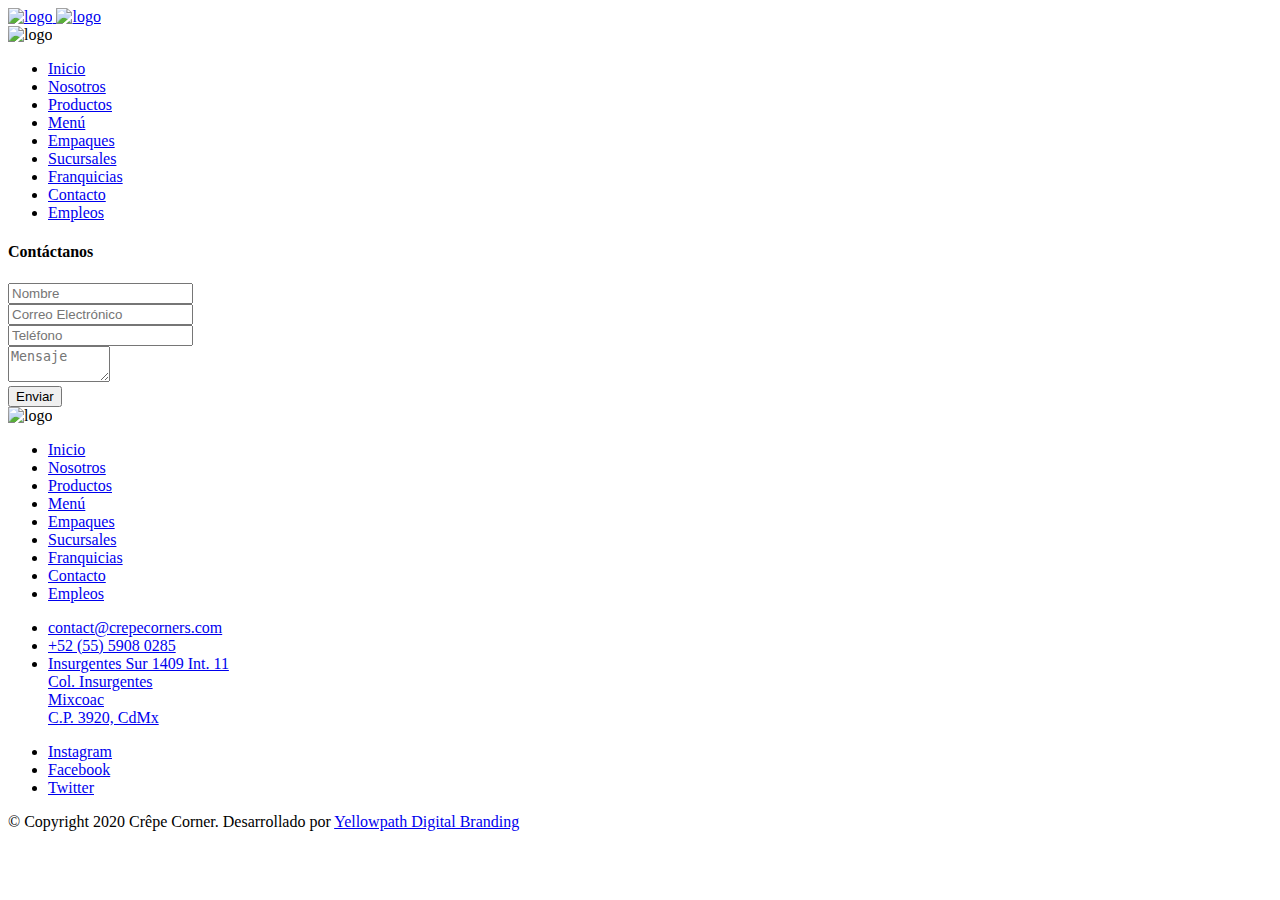
==== contacto.html @ 4f704100 "Added html files for whole site" ====
<!DOCTYPE html>
<html lang="es">
    <head>
        <meta charset="utf-8">
        <meta name="viewport" content="width=device-width, initial-scale=1">
	    <meta name="theme-color" content="#CB1D1D">
	    <meta name="description" content="Crêpe Corner es un delicioso concepto de crepería, que combina los mejores y más frescos ingredientes para confeccionar exquisitas crepas dulces y saladas.">
	    <meta name="author" content="André Vital">

        <title>Contacto | Crêpe Corner</title>

		<!-- Fuentes -->
		<link href="https://fonts.googleapis.com/css?family=PT+Sans+Narrow|PT+Sans:400,700&display=swap" rel="stylesheet">
		<link rel="icon" href="assets/images/icons/favicon.ico">
		
		<!-- CSS -->	
        <link href="assets/css/plugins.css" rel="stylesheet" type="text/css">
        <link href="assets/css/style.css" rel="stylesheet" type="text/css">
        <link href="assets/css/custom.css" rel="stylesheet" type="text/css">
		<link href="assets/css/format.css" rel="stylesheet" type="text/css">
	</head>
	<body class="loader">
		<div class="loading">
		    
	    </div>
		
		<a class="to-top-btn pointer-small" href="#up">
			<span class="to-top-arrow"></span>		    
		</a>
	    
	    <header class="fixed-header">
			<div class="header-flex-box">
				<a href="index.html" class="logo pointer-large animsition-link">
					<div class="logo-img-box">
				        <img class="logo-white" src="assets/images/logo/logo-crepe_corner-white.png" alt="logo">
				        <img class="logo-black" src="assets/images/logo/logo-crepe_corner-color.png" alt="logo">
			        </div>
		        </a>
		        	
				<div class="menu-open pointer-large">
					<span class="hamburger"></span>
				</div>
		    </div>
		</header>
		
		<nav class="nav-container dark-bg-1">
			<div class="nav-logo">
				<img src="assets/images/logo/logo-crepe-corner.png" alt="logo">
			</div>
			
			<div class="menu-close pointer-large"></div>

			<div class="dropdown-close-box">
				<div class="dropdown-close pointer-large">
					<span></span>
				</div>
			</div>

			<ul class="nav-menu dark-bg-1">
				<li class="nav-box nav-bg-change">
					<a href="index.html" class="animsition-link pointer-large nav-link">
						<span class="nav-btn reset-line-height" data-text="Inicio">Inicio</span>
					</a>
					<div class="nav-bg" style="background-image: url(assets/images/backgrounds/inicio-background.jpg);"></div>
				</li>
				<li class="nav-box nav-bg-change">
					<a href="nosotros.html" class="animsition-link pointer-large nav-link">
						<span class="nav-btn reset-line-height" data-text="Nosotros">Nosotros</span>
					</a>
					<div class="nav-bg" style="background-image: url(assets/images/backgrounds/nosotros-background.jpg);"></div>
				</li>
				<li class="nav-box nav-bg-change">
					<a href="productos.html" class="animsition-link pointer-large nav-link">
						<span class="nav-btn reset-line-height" data-text="Productos">Productos</span>
					</a>
					<div class="nav-bg" style="background-image: url(assets/images/backgrounds/productos-background.jpg);"></div>
				</li>
				<li class="nav-box nav-bg-change">
					<a href="menu.html" class="animsition-link pointer-large nav-link">
						<span class="nav-btn reset-line-height" data-text="Menú">Menú</span>
					</a>
					<div class="nav-bg" style="background-image: url(assets/images/backgrounds/menu-background.jpg);"></div>
				</li>
				<li class="nav-box nav-bg-change">
					<a href="empaques.html" class="animsition-link pointer-large nav-link">
						<span class="nav-btn reset-line-height" data-text="Empaques">Empaques</span>
					</a>
					<div class="nav-bg" style="background-image: url(assets/images/backgrounds/empaques-background.jpg);"></div>
				</li>
				<li class="nav-box nav-bg-change">
					<a href="sucursales.html" class="animsition-link pointer-large nav-link">
						<span class="nav-btn reset-line-height" data-text="Sucursales">Sucursales</span>
					</a>
					<div class="nav-bg" style="background-image: url(assets/images/backgrounds/sucursales-background.jpg);"></div>
				</li>
				<li class="nav-box nav-bg-change">
					<a href="franquicias.html" class="animsition-link pointer-large nav-link">
						<span class="nav-btn reset-line-height" data-text="Franquicias">Franquicias</span>
					</a>
					<div class="nav-bg" style="background-image: url(assets/images/backgrounds/franquicias-background.jpg);"></div>
				</li>
				<li class="nav-box nav-bg-change active">
					<a href="contacto.html" class="animsition-link pointer-large nav-link">
						<span class="nav-btn reset-line-height" data-text="Contacto">Contacto</span>
					</a>
					<div class="nav-bg" style="background-image: url(assets/images/backgrounds/contacto-background.jpg);"></div>
				</li>
				<li class="nav-box nav-bg-change">
					<a href="empleos.html" class="animsition-link pointer-large nav-link">
						<span class="nav-btn reset-line-height" data-text="Empleos">Empleos</span>
					</a>
					<div class="nav-bg" style="background-image: url(assets/images/backgrounds/empleos-background.jpg);"></div>
				</li>
			</ul>
		</nav>
	    
		<main class="animsition-overlay" data-animsition-overlay="true">
			<section id="up" class="page-head flex-min-height-box dark-bg-1">
				<div class="page-head-bg overlay-loading2" style="background-image: url(assets/images/contacto/contacto-main.jpg);"></div>
				
	  			<div class="flex-min-height-inner">
					<div class="bg-overlay six-columns six-offset"></div>
		  			<div class="container top-bottom-padding-30 flex-container response-999">
			  			<div class="six-columns six-offset">
							<section class="contact-form-box flex-min-height-box cForm" id = "down">
								<div class="flex-min-height-inner">
									<div class="container small top-bottom-padding-30">
										<h4 class="medium-title text-color-4 text-center">Contáctanos</h4>
										<form method = "post" action = "">
											<div class="flex-container justify-content-center top-padding-50">
												<div class="ten-columns">
													<div class="margin-5-lr">
														   <input type="text" placeholder="Nombre" name = "contactName" id = "contactName" class="contact-form-control">
													   </div>
												</div>
				
												<div class="ten-columns">
													<div class="margin-5-lr">
														   <input type="email" placeholder="Correo Electrónico" name = "contactEmail" id = "contactEmail" class="contact-form-control">
													</div>
												</div>
				
												<div class="ten-columns">
													<div class="margin-5-lr">
														   <input type="tel" placeholder="Teléfono" name = "contactTel" id = "contactTel" class="contact-form-control">
													</div>
												</div>
				
												<div class="ten-columns">
													<div class="margin-5-lr">
														   <textarea cols="10" placeholder="Mensaje" name = "contactMessage" id = "contactMessage" class="contact-form-control"></textarea>
													</div>
												</div>
				
												<div class="ten-columns text-center top-padding-90">
													<button class="border-btn-box pointer-large" type = "submit">
														<span class="border-btn-inner">
															  <span class="border-btn" data-text="Enviar">Enviar</span>
														</span>
													</button>
												</div>
											</div>
										</form>
									</div>
								</div>
							</section>
			  			</div>
		  			</div>
	  			</div>
			</section>
		</main>

		<footer class="footer dark-bg-1">
			<div class="flex-container container top-bottom-padding-90">
				<div class="two-columns bottom-padding-60">
					<div class="content-right-margin-10 footer-center-mobile">
						<img class="footer-logo" src="assets/images/logo/logo-crepe_corner-white.png" alt="logo">
					</div>
				</div>

				<div class="three-columns bottom-padding-60">
					<div class="content-left-right-margin-10">
						<ul class="footer-menu text-color-4">
							<li><a class="pointer-large animsition-link small-titlept-sans hover-color" href="index.html">Inicio</a></li>
							<li><a class="pointer-large animsition-link small-titlept-sans hover-color" href="nosotros.html">Nosotros</a></li>
							<li><a class="pointer-large animsition-link small-titlept-sans hover-color" href="productos.html">Productos</a></li>
							<li><a class="pointer-large animsition-link small-titlept-sans hover-color" href="menu.html">Menú</a></li>
							<li><a class="pointer-large animsition-link small-titlept-sans hover-color" href="empaques.html">Empaques</a></li>
							<li><a class="pointer-large animsition-link small-titlept-sans hover-color" href="sucursales.html">Sucursales</a></li>
							<li><a class="pointer-large animsition-link small-titlept-sans hover-color" href="franquicias.html">Franquicias</a></li>
							<li><a class="pointer-large animsition-link small-titlept-sans hover-color active" href="contacto.html">Contacto</a></li>
							<li><a class="pointer-large animsition-link small-titlept-sans hover-color" href="empleos.html">Empleos</a></li>
						</ul>
					</div>
				</div>

				<div class="four-columns bottom-padding-60">
					<div class="content-left-right-margin-10 footer-center-mobile">
						<ul class="footer-information text-color-4">
							<li><i class="far fa-envelope"></i><a href="#" class="xsmall-titlept-sans">contact@crepecorners.com</a></li>
							<li><i class="fas fa-mobile-alt"></i><a href="#" class="xsmall-titlept-sans">+52 (55) 5908 0285</a></li>
							<li><i class="fas fa-map-marker-alt"></i><a href="#" class="xsmall-titlept-sans text-height-17">Insurgentes Sur 1409 Int. 11<br><span>Col. Insurgentes</span><br><span>Mixcoac</span><br><span>C.P. 3920, CdMx</span></a></li>
						</ul>
					</div>
				</div>

				<div class="three-columns bottom-padding-60">
					<div class="content-left-margin-10">
						<ul class="footer-social">
							<li>
								<div class="flip-btn-box">
									<a href="https://www.instagram.com/crepecorners/" class="flip-btn pointer-small" data-text="Instagram">Instagram</a>
								</div>
							</li>
							<li>
								<div class="flip-btn-box">
									<a href="https://www.facebook.com/crepecorners/" class="flip-btn pointer-small" data-text="Facebook">Facebook</a>
								</div>
							</li>
							<li>
								<div class="flip-btn-box">
									<a href="#" class="flip-btn pointer-small" data-text="Twitter">Twitter</a>
								</div>
							</li>
						</ul>
					</div>
				</div>

				<div class="twelve-columns">
					<p class="p-letter-style text-color-4 footer-copyright">&copy; Copyright 2020 Crêpe Corner. Desarrollado por <a href="https://www.yellowpath.mx" target = "_blank" class="yellow">Yellowpath Digital Branding</a></p>
				</div>
			</div>
		</footer>
		
		<!-- JS --> 
        <script src="assets/js/plugins.js"></script> 
        <script src="assets/js/main.js"></script>
	</body>
</html>
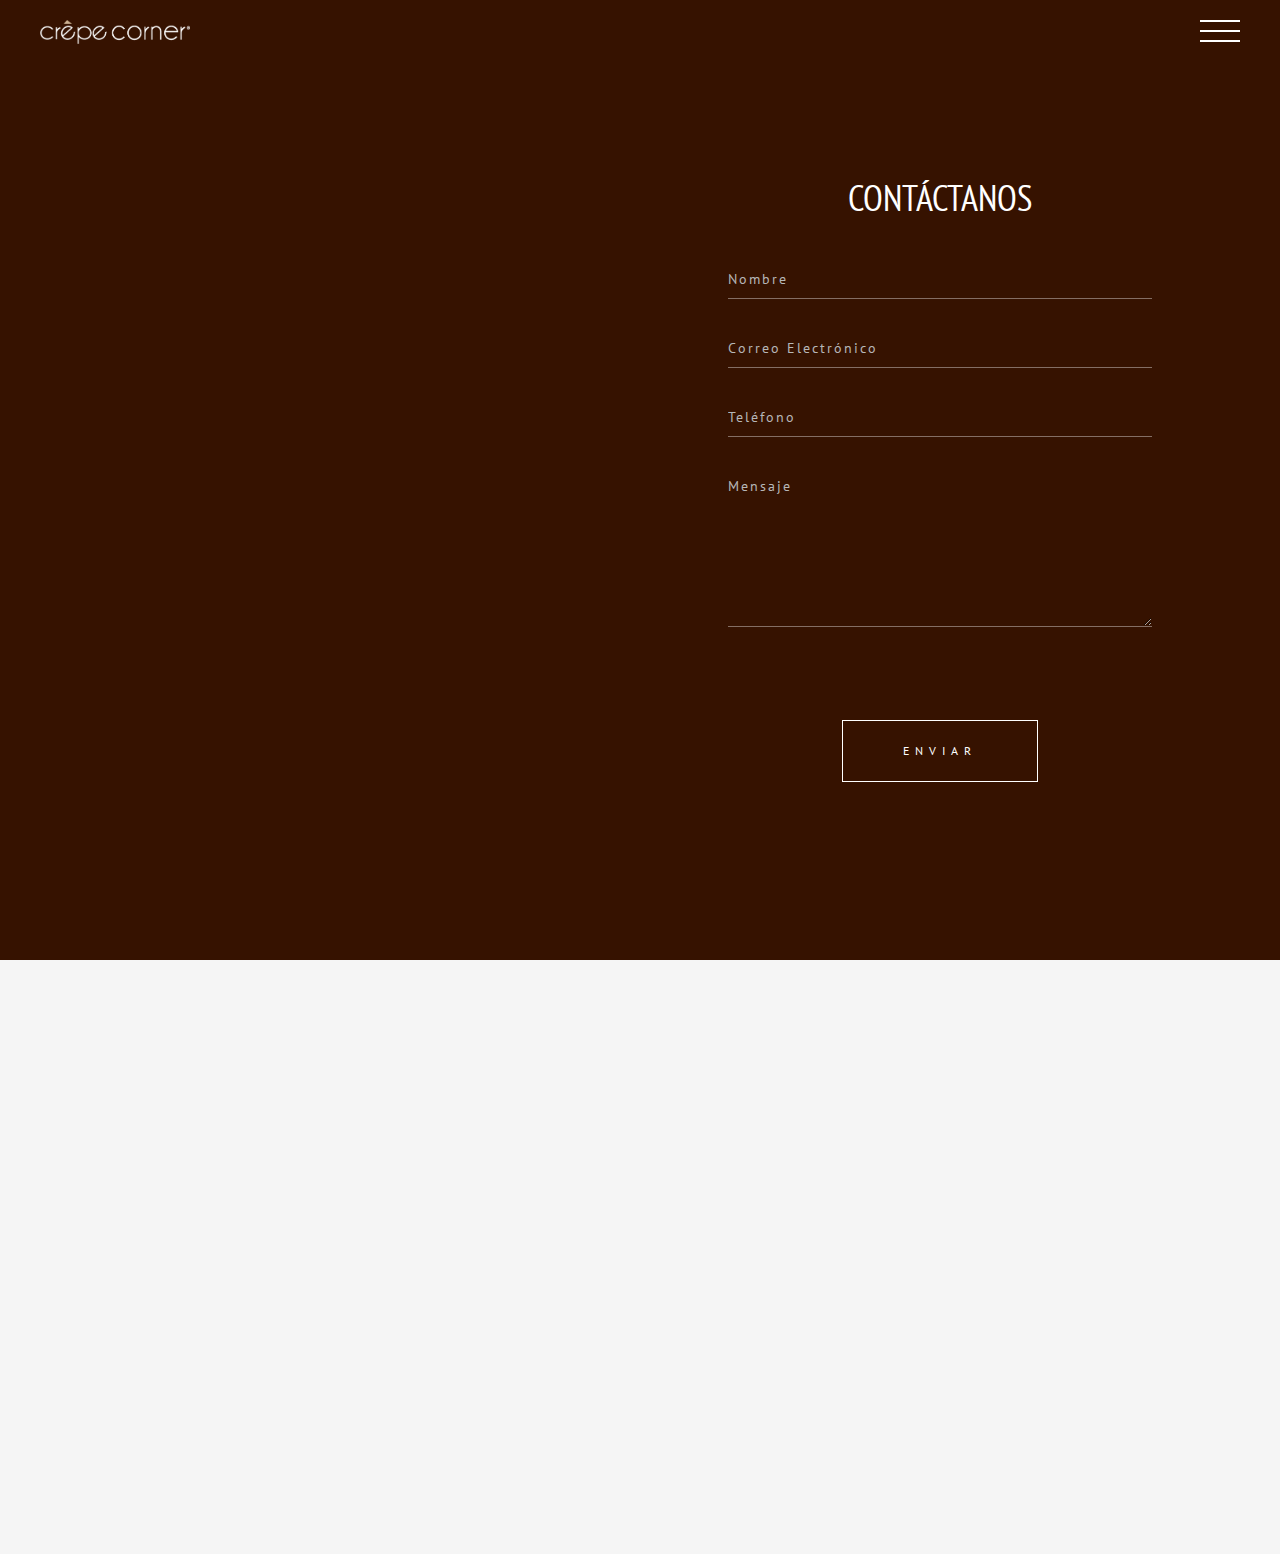
==== commit 1a24fbd0: "Changed head background color" ====
--- a/contacto.html
+++ b/contacto.html
@@ -115,11 +115,10 @@
 		</nav>
 	    
 		<main class="animsition-overlay" data-animsition-overlay="true">
-			<section id="up" class="page-head flex-min-height-box dark-bg-1">
+			<section id="up" class="page-head flex-min-height-box dark-bg-2">
 				<div class="page-head-bg overlay-loading2" style="background-image: url(assets/images/contacto/contacto-main.jpg);"></div>
 				
 	  			<div class="flex-min-height-inner">
-					<div class="bg-overlay six-columns six-offset"></div>
 		  			<div class="container top-bottom-padding-30 flex-container response-999">
 			  			<div class="six-columns six-offset">
 							<section class="contact-form-box flex-min-height-box cForm" id = "down">
--- a/assets/css/style.css
+++ b/assets/css/style.css
@@ -0,0 +1,9058 @@
+/********************************************************
+	
+  1. Basics
+    1.1. Helpers
+    1.2. Custom grid
+    1.3. Forms
+  2. Custom mouse cursor
+  3. Animsition preloader
+    3.1. Animsition-overlay
+    3.2. Loading animation
+    3.3. Add class after preloader
+  4. Header
+    4.1. Header logo
+    4.2. Header menu-open
+    4.3. MidnightHeader
+    4.4. Headroom
+  5. Navigation
+    5.1. Navigation logo
+    5.2. Navigation close icon
+    5.3. Navigation menu
+    5.4. Navigation links
+    5.5. Navigation backgrounds
+    5.6. Navigation backgrounds overlay
+    5.7. Drop down menu
+    5.8. Drop down close
+  6. Colors
+    6.1. Bg colors
+    6.2. Text colors
+  7. Typography
+  8. Buttons
+    8.1. To top button
+    8.2. Border button
+    8.3. Flip button
+    8.4. Arrow button
+    8.5. Scroll button
+    8.6. Overlay Button
+  9. Animations
+    9.1. Loading animations
+      9.1.1. Loading overlay animation #1
+      9.1.2. Loading overlay animation #2
+      9.1.3. Loading fade animation
+      9.1.4. Loading title fill animation
+    9.2. Scroll animations
+      9.2.1. Scroll overlay animation #1
+      9.2.2. Scroll overlay animation #2
+      9.2.3. Scroll fade animation
+      9.2.4. Scroll title fill animation
+  10. Hovers
+  11. Footer
+  12. Magnific popup
+    12.1. Popup arrows
+    12.2. Popup counter 
+    12.3. Popup close
+  13. Min-height flex center (IE11-fix)
+  14. Page-head
+  15. Swiper slider
+    15.1. Home slider
+      15.1.1. Home slider title fill effect
+      15.1.2. Home slider overlay effect
+      15.1.3. Home slider overlay #2 effect
+      15.1.4. Home slider fade effect
+    15.2. Testimonials slider
+    15.3. About slider
+    15.4. Swiper pagination
+      15.4.1. Home slider pagination
+      15.4.2. Testimonials slider pagination
+      15.4.3. Portfolio full screen slider pagination
+    15.5. Swiper arrows
+      15.5.1. Home slider arrows
+      15.5.2. About slider arrows
+      15.5.3. Portfolio full screen slider arrows
+      15.5.4. Portfolio slider arrows
+      15.5.5. Portfolio columns slider arrows
+      15.5.6. Fullscreen home slider arrows
+    15.6. Portfolio full screen slider
+      15.6.1. Portfolio slider overlay animations
+      15.6.2. Portfolio slider fade animations
+    15.7. Portfolio slider
+    15.8. Portfolio columns slider
+      15.8.1. Portfolio columns slider hover effects
+    15.9. Fullscreen home slider
+  16. List dots
+  17. Services
+  18. Progress bar
+  19. Portfolio
+  20. Project
+  21. About
+    21.1. Team
+  22. Our clients
+  23. Video content
+  24. Blog
+    24.1. Sidebar
+      24.1.1. Search form
+      24.1.2. Categories
+      24.1.3. Recent-posts
+      24.1.4. Tegs
+      24.1.5. Widget-instagram
+    24.2. Single post
+      24.2.1. Post autor
+      24.2.2. Post comments
+      24.2.3. Comment form
+  25. Contact
+    25.1. Contact form
+  26. Video background
+  27. Portfolio grid
+    27.1. isotope buttons
+    27.2. Isotope item
+    27.3. Isotope hover
+  28. Typewriter home
+  29. Particles home
+  30. Price table
+    30.1. Price button
+
+********************************************************/
+
+/*--------------------------------------------------------------
+1. Basics
+--------------------------------------------------------------*/
+::-moz-selection {
+  background: none;
+  color: #D8B5A4;
+}
+
+::selection {
+  background: none;
+  color: #D8B5A4;
+}
+
+html {
+	padding: 0;
+	margin: 0;
+}
+
+body {
+  	font-size: 14px;
+  	-webkit-font-smoothing: antialiased;
+  		-moz-osx-font-smoothing: grayscale;
+  	font-family: 'PT Sans', sans-serif;
+  	color: #262626;
+  	font-weight: 400;
+ 	margin: 0; 
+}
+
+blockquote,
+ul, 
+ol {
+	margin: 0px;
+	padding: 0;
+}
+
+ul li, 
+ol li {
+	margin-bottom: 0px;
+}
+
+li {
+	list-style: none;
+}
+
+img {
+	vertical-align: middle;
+	max-width: 100%;
+	border-style: none;
+	width: 100%;
+}
+
+a, 
+i {
+	border: none;
+}
+
+button {
+	padding: 0;
+}
+
+button, 
+input, 
+select, 
+textarea {
+	font-size: 14px;
+	line-height: 1.75;
+	font-family: 'PT Sans', sans-serif;
+}
+
+a:hover {
+	text-decoration: none;
+}
+
+button,
+button:focus,
+button:hover {
+	background: none;
+	border: none;
+}
+
+a:focus,
+button:focus {
+	outline: none;
+}
+
+p {
+	margin: 30px 0 0 0;
+	/*font-family: 'PT Sans', sans-serif;*/
+	font-family: 'PT Sans', sans-serif;
+}
+
+a {
+	font-family: 'PT Sans', sans-serif;
+	text-decoration: none;
+	color: inherit;
+}
+
+table {
+	border-collapse: collapse;
+	border-spacing: 0px;
+}
+
+td,
+th {
+	padding: 5px;
+	border: 1px solid black;
+	text-align: center;
+}
+
+code, pre {
+	padding: 10px;
+	padding-bottom: 0;
+	border-left: 3px solid #6FBF71;
+	border-bottom: 1px solid transparent;
+	overflow-x: scroll;
+}
+
+pre {
+	display: block;	
+	word-break: break-all;
+	word-wrap: break-word;
+}
+
+pre code { 
+	white-space: pre-wrap; 
+}
+
+h1, 
+h2, 
+h3, 
+h4, 
+h5, 
+h6 {
+	font-family: 'PT Sans Narrow', sans-serif;
+	margin: 0;
+  	line-height: 1.3;
+}
+
+h1,
+h2,
+h3 {
+  	font-weight: 700; 
+}
+
+h4,
+h5 {
+  	font-weight: 600; 
+}
+
+h6 {
+  	font-weight: 500; 
+}
+
+h1 {
+  	font-size: 42px; 
+}
+
+h2 {
+  	font-size: 30px; 
+}
+
+h3 {
+  	font-size: 26px; 
+}
+
+h4 {
+  	font-size: 22px; 
+}
+
+h5 {
+  	font-size: 18px; 
+}
+
+h6 {
+  	font-size: 14px; 
+}
+
+@media only screen and (max-width: 999px) {
+	
+  	h1 {
+    	font-size: 38px; 
+    }
+
+	h2 {
+    	font-size: 28px; 
+    }
+
+	h3 {
+    	font-size: 24px; 
+   	} 
+    
+}
+
+@media only screen and (max-width: 767px) {
+	
+  	h1 {
+    	font-size: 36px; 
+    }
+
+	h2 {
+    	font-size: 26px; 
+    }
+
+	h3 {
+    	font-size: 24px; 
+    } 
+    
+}
+
+@media only screen and (max-width: 549px) {
+	
+  	h1 {
+    	font-size: 34px; 
+   	}
+   	 
+}
+
+/* 1.1. Helpers */
+.rel-pos {
+	position: relative;
+}
+
+.d-block {
+	display: block;
+}
+
+.d-flex {
+	display: -webkit-box;
+		display: -ms-flexbox;
+			display: flex;
+}
+
+.d-flex-wrap {
+	display: -webkit-box;
+		display: -ms-flexbox;
+			display: flex;
+	-ms-flex-flow: wrap;
+	    flex-flow: wrap;
+}
+
+.flex-center {
+	-webkit-box-align: center;
+	    -ms-flex-align: center;
+	        align-items: center;
+	-webkit-box-pack: center;
+	    -ms-flex-pack: center;
+	        justify-content: center;
+}
+
+.top-bottom-padding-120 {
+	padding-top: 120px;
+	padding-bottom: 120px;
+}
+
+.top-padding-120 {
+	padding-top: 120px;
+}
+
+.bottom-padding-120 {
+	padding-bottom: 120px;
+}
+
+.top-bottom-padding-90 {
+	padding-top: 90px;
+	padding-bottom: 90px;
+}
+
+.top-padding-90 {
+	padding-top: 90px;
+}
+
+.bottom-padding-90 {
+	padding-bottom: 90px;
+}
+
+.top-bottom-padding-60 {
+	padding-top: 60px;
+	padding-bottom: 60px;
+}
+
+.top-padding-60 {
+	padding-top: 60px;
+}
+
+.bottom-padding-60 {
+	padding-bottom: 60px;
+}
+
+.top-bottom-padding-50 {
+	padding-top: 50px;
+	padding-bottom: 50px;
+}
+
+.top-padding-50 {
+	padding-top: 50px;
+}
+
+.bottom-padding-50 {
+	padding-bottom: 50px;
+}
+
+.top-bottom-padding-40 {
+	padding-top: 40px;
+	padding-bottom: 40px;
+}
+
+.top-padding-40 {
+	padding-top: 40px;
+}
+
+.bottom-padding-40 {
+	padding-bottom: 40px;
+}
+
+.top-bottom-padding-30 {
+	padding-top: 30px;
+	padding-bottom: 30px;
+}
+
+.top-padding-30 {
+	padding-top: 30px;
+}
+
+.bottom-padding-30 {
+	padding-bottom: 30px;
+}
+
+.top-bottom-padding-20 {
+	padding-top: 20px;
+	padding-bottom: 20px;
+}
+
+.top-padding-20 {
+	padding-top: 20px;
+}
+
+.bottom-padding-20 {
+	padding-bottom: 20px;
+}
+
+.top-bottom-padding-15 {
+	padding-top: 15px;
+	padding-bottom: 15px;
+}
+
+.top-padding-15 {
+	padding-top: 15px;
+}
+
+.bottom-padding-15 {
+	padding-bottom: 15px;
+}
+
+.top-bottom-padding-10 {
+	padding-top: 10px;
+	padding-bottom: 10px;
+}
+
+.top-padding-10 {
+	padding-top: 10px;
+}
+
+.bottom-padding-10 {
+	padding-bottom: 10px;
+}
+
+.top-bottom-padding-5 {
+	padding-top: 5px;
+	padding-bottom: 5px;
+}
+
+.top-padding-5 {
+	padding-top: 5px;
+}
+
+.bottom-padding-5 {
+	padding-bottom: 5px;
+}
+
+.top-bottom-margin-30 {
+	margin-top: 30px;
+	margin-bottom: 30px;
+}
+
+.bottom-margin-30 {
+	margin-bottom: 30px;
+}
+
+.top-margin-30 {
+	margin-top: 30px;
+}
+
+.top-bottom-margin-25 {
+	margin-top: 25px;
+	margin-bottom: 25px;
+}
+
+.bottom-margin-25 {
+	margin-bottom: 25px;
+}
+
+.top-margin-25 {
+	margin-top: 25px;
+}
+
+.top-bottom-margin-20 {
+	margin-top: 20px;
+	margin-bottom: 20px;
+}
+
+.bottom-margin-20 {
+	margin-bottom: 20px;
+}
+
+.top-margin-20 {
+	margin-top: 20px;
+}
+
+.top-bottom-margin-15 {
+	margin-top: 15px;
+	margin-bottom: 15px;
+}
+
+.bottom-margin-15 {
+	margin-bottom: 15px;
+}
+
+.top-margin-15 {
+	margin-top: 15px;
+}
+
+.top-bottom-margin-10 {
+	margin-top: 10px;
+	margin-bottom: 10px;
+}
+
+.bottom-margin-10 {
+	margin-bottom: 10px;
+}
+
+.top-margin-10 {
+	margin-top: 10px;
+}
+
+.top-bottom-margin-5 {
+	margin-top: 5px;
+	margin-bottom: 5px;
+}
+
+.bottom-margin-5 {
+	margin-bottom: 5px;
+}
+
+.top-margin-5 {
+	margin-top: 5px;
+}
+
+.content-left-right-margin-50 {
+	margin-left: 50px;
+	margin-right: 50px;
+}
+
+.content-right-margin-50 {
+	margin-right: 50px;
+}
+
+.content-left-margin-50 {
+	margin-left: 50px;
+}
+
+.content-left-right-margin-45 {
+	margin-left: 45px;
+	margin-right: 45px;
+}
+
+.content-right-margin-45 {
+	margin-right: 45px;
+}
+
+.content-left-margin-45 {
+	margin-left: 45px;
+}
+
+.content-left-right-margin-40 {
+	margin-left: 40px;
+	margin-right: 40px;
+}
+
+.content-right-margin-40 {
+	margin-right: 40px;
+}
+
+.content-left-margin-40 {
+	margin-left: 40px;
+}
+
+.content-left-right-margin-35 {
+	margin-left: 35px;
+	margin-right: 35px;
+}
+
+.content-right-margin-35 {
+	margin-right: 35px;
+}
+
+.content-left-margin-35 {
+	margin-left: 35px;
+}
+
+.content-left-right-margin-30 {
+	margin-left: 30px;
+	margin-right: 30px;
+}
+
+.content-right-margin-30 {
+	margin-right: 30px;
+}
+
+.content-left-margin-30 {
+	margin-left: 30px;
+}
+
+.content-left-right-margin-25 {
+	margin-left: 25px;
+	margin-right: 25px;
+}
+
+.content-right-margin-25 {
+	margin-right: 25px;
+}
+
+.content-left-margin-25 {
+	margin-left: 25px;
+}
+
+.content-left-right-margin-20 {
+	margin-left: 20px;
+	margin-right: 20px;
+}
+
+.content-right-margin-20 {
+	margin-right: 20px;
+}
+
+.content-left-margin-20 {
+	margin-left: 20px;
+}
+
+.content-left-right-margin-15 {
+	margin-left: 15px;
+	margin-right: 15px;
+}
+
+.content-right-margin-15 {
+	margin-right: 15px;
+}
+
+.content-left-margin-15 {
+	margin-left: 15px;
+}
+
+.content-left-right-margin-10 {
+	margin-left: 10px;
+	margin-right: 10px;
+}
+
+.content-right-margin-10 {
+	margin-right: 10px;
+}
+
+.content-left-margin-10 {
+	margin-left: 10px;
+}
+
+.content-left-right-margin-5 {
+	margin-left: 5px;
+	margin-right: 5px;
+}
+
+.content-right-margin-5 {
+	margin-right: 5px;
+}
+
+.content-left-margin-5 {
+	margin-left: 5px;
+}
+
+.content-padding-l-r-20 {
+	padding-left: 20px;
+	padding-right: 20px;
+}
+
+.content-padding-bottom-20 {
+	padding-bottom: 20px;
+}
+
+@media only screen and (max-width: 999px) {
+	
+	.response-999 .content-left-right-margin-50,
+	.response-999 .content-left-right-margin-45,
+	.response-999 .content-left-right-margin-40,
+	.response-999 .content-left-right-margin-35,
+	.response-999 .content-left-right-margin-30,
+	.response-999 .content-left-right-margin-25,
+	.response-999 .content-left-right-margin-20,
+	.response-999 .content-left-right-margin-15,
+	.response-999 .content-left-right-margin-10,
+	.response-999 .content-left-right-margin-5 {
+		margin-left: 0;
+		margin-right: 0;
+	}
+	
+	.response-999 .content-right-margin-50,
+	.response-999 .content-right-margin-45,
+	.response-999 .content-right-margin-40,
+	.response-999 .content-right-margin-35,
+	.response-999 .content-right-margin-30,
+	.response-999 .content-right-margin-25,
+	.response-999 .content-right-margin-20,
+	.response-999 .content-right-margin-15,
+	.response-999 .content-right-margin-10,
+	.response-999 .content-right-margin-5 {
+		margin-right: 0;
+	}
+	
+	.response-999 .content-left-margin-50,
+	.response-999 .content-left-margin-45,
+	.response-999 .content-left-margin-40,
+	.response-999 .content-left-margin-35,
+	.response-999 .content-left-margin-30,
+	.response-999 .content-left-margin-25,
+	.response-999 .content-left-margin-20,
+	.response-999 .content-left-margin-15,
+	.response-999 .content-left-margin-10,
+	.response-999 .content-left-margin-5 {
+		margin-left: 0;
+	}
+	
+}
+
+@media only screen and (max-width: 767px) {
+	
+	.content-left-right-margin-50,
+	.content-left-right-margin-45,
+	.content-left-right-margin-40,
+	.content-left-right-margin-35,
+	.content-left-right-margin-30,
+	.content-left-right-margin-25,
+	.content-left-right-margin-20,
+	.content-left-right-margin-15,
+	.content-left-right-margin-10,
+	.content-left-right-margin-5 {
+		margin-left: 0;
+		margin-right: 0;
+	}
+	
+	.content-right-margin-50,
+	.content-right-margin-45,
+	.content-right-margin-40,
+	.content-right-margin-35,
+	.content-right-margin-30,
+	.content-right-margin-25,
+	.content-right-margin-20,
+	.content-right-margin-15,
+	.content-right-margin-10,
+	.content-right-margin-5 {
+		margin-right: 0;
+	}
+	
+	.content-left-margin-50,
+	.content-left-margin-45,
+	.content-left-margin-40,
+	.content-left-margin-35,
+	.content-left-margin-30,
+	.content-left-margin-25,
+	.content-left-margin-20,
+	.content-left-margin-15,
+	.content-left-margin-10,
+	.content-left-margin-5 {
+		margin-left: 0;
+	}
+	
+	.response-549 .content-left-right-margin-50 {
+		margin-left: 50px;
+		margin-right: 50px;
+	}
+	
+	.response-549 .content-right-margin-50 {
+		margin-right: 50px;
+	}
+	
+	.response-549 .content-left-margin-50 {
+		margin-left: 50px;
+	}
+	
+	.response-549 .content-left-right-margin-45 {
+		margin-left: 45px;
+		margin-right: 45px;
+	}
+	
+	.response-549 .content-right-margin-45 {
+		margin-right: 45px;
+	}
+	
+	.response-549 .content-left-margin-45 {
+		margin-left: 45px;
+	}
+	
+	.response-549 .content-left-right-margin-40 {
+		margin-left: 40px;
+		margin-right: 40px;
+	}
+	
+	.response-549 .content-right-margin-40 {
+		margin-right: 40px;
+	}
+	
+	.response-549 .content-left-margin-40 {
+		margin-left: 40px;
+	}
+	
+	.response-549 .content-left-right-margin-35 {
+		margin-left: 35px;
+		margin-right: 35px;
+	}
+	
+	.response-549 .content-right-margin-35 {
+		margin-right: 35px;
+	}
+	
+	.response-549 .content-left-margin-35 {
+		margin-left: 35px;
+	}
+	
+	.response-549 .content-left-right-margin-30 {
+		margin-left: 30px;
+		margin-right: 30px;
+	}
+	
+	.response-549 .content-right-margin-30 {
+		margin-right: 30px;
+	}
+	
+	.response-549 .content-left-margin-30 {
+		margin-left: 30px;
+	}
+	
+	.response-549 .content-left-right-margin-25 {
+		margin-left: 25px;
+		margin-right: 25px;
+	}
+	
+	.response-549 .content-right-margin-25 {
+		margin-right: 25px;
+	}
+	
+	.response-549 .content-left-margin-25 {
+		margin-left: 25px;
+	}
+	
+	.response-549 .content-left-right-margin-20 {
+		margin-left: 20px;
+		margin-right: 20px;
+	}
+	
+	.response-549 .content-right-margin-20 {
+		margin-right: 20px;
+	}
+	
+	.response-549 .content-left-margin-20 {
+		margin-left: 20px;
+	}
+	
+	.response-549 .content-left-right-margin-15 {
+		margin-left: 15px;
+		margin-right: 15px;
+	}
+	
+	.response-549 .content-right-margin-15 {
+		margin-right: 15px;
+	}
+	
+	.response-549 .content-left-margin-15 {
+		margin-left: 15px;
+	}
+	
+	.response-549 .content-left-right-margin-10 {
+		margin-left: 10px;
+		margin-right: 10px;
+	}
+	
+	.response-549 .content-right-margin-10 {
+		margin-right: 10px;
+	}
+	
+	.response-549 .content-left-margin-10 {
+		margin-left: 10px;
+	}
+	
+	.response-549 .content-left-right-margin-5 {
+		margin-left: 5px;
+		margin-right: 5px;
+	}
+	
+	.response-549 .content-right-margin-5 {
+		margin-right: 5px;
+	}
+	
+	.response-549 .content-left-margin-5 {
+		margin-left: 5px;
+	}
+	
+}
+
+@media only screen and (max-width: 549px) {
+
+	.response-549 .content-left-right-margin-50,
+	.response-549 .content-left-right-margin-45,
+	.response-549 .content-left-right-margin-40,
+	.response-549 .content-left-right-margin-35,
+	.response-549 .content-left-right-margin-30,
+	.response-549 .content-left-right-margin-25,
+	.response-549 .content-left-right-margin-20,
+	.response-549 .content-left-right-margin-15,
+	.response-549 .content-left-right-margin-10,
+	.response-549 .content-left-right-margin-5 {
+		margin-left: 0;
+		margin-right: 0;
+	}
+	
+	.response-549 .content-right-margin-50,
+	.response-549 .content-right-margin-45,
+	.response-549 .content-right-margin-40,
+	.response-549 .content-right-margin-35,
+	.response-549 .content-right-margin-30,
+	.response-549 .content-right-margin-25,
+	.response-549 .content-right-margin-20,
+	.response-549 .content-right-margin-15,
+	.response-549 .content-right-margin-10,
+	.response-549 .content-right-margin-5 {
+		margin-right: 0;
+	}
+	
+	.response-549 .content-left-margin-50,
+	.response-549 .content-left-margin-45,
+	.response-549 .content-left-margin-40,
+	.response-549 .content-left-margin-35,
+	.response-549 .content-left-margin-30,
+	.response-549 .content-left-margin-25,
+	.response-549 .content-left-margin-20,
+	.response-549 .content-left-margin-15,
+	.response-549 .content-left-margin-10,
+	.response-549 .content-left-margin-5 {
+		margin-left: 0;
+	}
+	
+	.content-padding-l-r-20 {
+		padding-left: 10px;
+		padding-right: 10px;
+	}
+	
+}
+
+/* 1.2. Custom grid */
+.container {
+	max-width: 1350px;
+	width: calc(100% - 80px);
+	margin-left: auto;
+	margin-right: auto;
+	height: auto;
+	position: relative;
+}
+
+.container.full {
+	max-width: 100%;
+}
+
+.container.small {
+	max-width: 960px;
+}
+
+.flex-container {
+	display: -webkit-box;
+		display: -ms-flexbox;
+			display: flex;
+	-ms-flex-flow: wrap;
+	    flex-flow: wrap;
+}
+
+.flex-container.reverse {
+	-webkit-box-orient: vertical;
+		-webkit-box-direction: reverse;
+	    	-ms-flex-flow: wrap-reverse;
+	        	flex-flow: wrap-reverse;
+}
+
+.one-column,
+.two-columns,
+.three-columns,
+.four-columns,
+.five-columns,
+.six-columns,
+.seven-columns,
+.eight-columns,
+.nine-columns,
+.ten-columns,
+.eleven-columns,
+.twelve-columns {
+	-webkit-box-sizing: border-box;
+	    box-sizing: border-box;
+	position: relative;
+	z-index: 1;    
+}
+
+.one-column {
+	-ms-flex-preferred-size: 8.33%;
+	    flex-basis: 8.33%;
+}
+
+.two-columns {
+	-ms-flex-preferred-size: 16.66%;
+	    flex-basis: 16.66%;
+}
+
+.three-columns {
+	-ms-flex-preferred-size: 25%;
+	    flex-basis: 25%;
+}
+
+.four-columns {
+	-ms-flex-preferred-size: 33.33%;
+	    flex-basis: 33.33%;
+}
+
+.five-columns {
+	-ms-flex-preferred-size: 41.66%;
+	    flex-basis: 41.66%;
+}
+
+.six-columns {
+	-ms-flex-preferred-size: 50%;
+	    flex-basis: 50%;
+}
+
+.seven-columns {
+	-ms-flex-preferred-size: 58.33%;
+	    flex-basis: 58.33%;
+}
+
+.eight-columns {
+	-ms-flex-preferred-size: 66.66%;
+	    flex-basis: 66.66%;
+}
+
+.nine-columns {
+	-ms-flex-preferred-size: 75%;
+	    flex-basis: 75%;
+}
+
+.ten-columns {
+	-ms-flex-preferred-size: 83.33%;
+	    flex-basis: 83.33%;
+}
+
+.eleven-columns {
+	-ms-flex-preferred-size: 91.66%;
+	    flex-basis: 91.66%;
+}
+
+.twelve-columns {
+	-ms-flex-preferred-size: 100%;
+	    flex-basis: 100%;
+}
+
+.one-offset {
+	margin-left: 8.33%;
+}
+
+.two-offset {
+	margin-left: 16.66%;
+}
+
+.three-offset {
+	margin-left: 25%;
+}
+
+.four-offset {
+	margin-left: 33.33%;
+}
+
+.five-offset {
+	margin-left: 41.66%;
+}
+
+.six-offset {
+	margin-left: 50%;
+}
+
+.seven-offset {
+	margin-left: 58.33%;
+}
+
+.eight-offset {
+	margin-left: 66.66%;
+}
+
+.nine-offset {
+	margin-left: 75%;
+}
+
+.ten-offset {
+	margin-left: 83.33%;
+}
+
+.eleven-offset {
+	margin-left: 91.66%;
+}
+
+@media only screen and (max-width: 999px) {
+	
+	.container {
+		width: calc(100% - 40px);
+	}
+	
+	.response-999 .one-column,
+	.response-999 .two-columns,
+	.response-999 .three-columns,
+	.response-999 .four-columns,
+	.response-999 .five-columns,
+	.response-999 .six-columns,
+	.response-999 .seven-columns,
+	.response-999 .eight-columns,
+	.response-999 .nine-columns,
+	.response-999 .ten-columns,
+	.response-999 .eleven-columns,
+	.response-999 .twelve-columns {
+		-ms-flex-preferred-size: 100%;
+		    flex-basis: 100%;
+	}
+	
+	.response-999 .one-offset,
+	.response-999 .two-offset,
+	.response-999 .three-offset,
+	.response-999 .four-offset,
+	.response-999 .five-offset,
+	.response-999 .six-offset,
+	.response-999 .seven-offset,
+	.response-999 .eight-offset,
+	.response-999 .nine-offset,
+	.response-999 .ten-offset,
+	.response-999 .eleven-offset {
+		margin-left: 0;
+	}
+	
+}
+
+@media only screen and (max-width: 767px) {
+	
+	.one-column,
+	.two-columns,
+	.three-columns,
+	.four-columns,
+	.five-columns,
+	.six-columns,
+	.seven-columns,
+	.eight-columns,
+	.nine-columns,
+	.ten-columns,
+	.eleven-columns,
+	.twelve-columns {
+		-ms-flex-preferred-size: 100%;
+		    flex-basis: 100%;
+	}
+	
+	.one-offset,
+	.two-offset,
+	.three-offset,
+	.four-offset,
+	.five-offset,
+	.six-offset,
+	.seven-offset,
+	.eight-offset,
+	.nine-offset,
+	.ten-offset,
+	.eleven-offset {
+		margin-left: 0;
+	}
+	
+	.response-549 .one-column {
+		-ms-flex-preferred-size: 8.33%;
+		    flex-basis: 8.33%;
+	}
+	
+	.response-549 .two-columns {
+		-ms-flex-preferred-size: 16.66%;
+		    flex-basis: 16.66%;
+	}
+	
+	.response-549 .three-columns {
+		-ms-flex-preferred-size: 25%;
+		    flex-basis: 25%;
+	}
+	
+	.response-549 .four-columns {
+		-ms-flex-preferred-size: 33.33%;
+		    flex-basis: 33.33%;
+	}
+	
+	.response-549 .five-columns {
+		-ms-flex-preferred-size: 41.66%;
+		    flex-basis: 41.66%;
+	}
+	
+	.response-549 .six-columns {
+		-ms-flex-preferred-size: 50%;
+		    flex-basis: 50%;
+	}
+	
+	.response-549 .seven-columns {
+		-ms-flex-preferred-size: 58.33%;
+		    flex-basis: 58.33%;
+	}
+	
+	.response-549 .eight-columns {
+		-ms-flex-preferred-size: 66.66%;
+		    flex-basis: 66.66%;
+	}
+	
+	.response-549 .nine-columns {
+		-ms-flex-preferred-size: 75%;
+		    flex-basis: 75%;
+	}
+	
+	.response-549 .ten-columns {
+		-ms-flex-preferred-size: 83.33%;
+		    flex-basis: 83.33%;
+	}
+	
+	.response-549 .eleven-columns {
+		-ms-flex-preferred-size: 91.66%;
+		    flex-basis: 91.66%;
+	}
+	
+	.response-549 .twelve-columns {
+		-ms-flex-preferred-size: 100%;
+		    flex-basis: 100%;
+	}
+	
+	.response-549 .one-offset {
+		margin-left: 8.33%;
+	}
+	
+	.response-549 .two-offset {
+		margin-left: 16.66%;
+	}
+	
+	.response-549 .three-offset {
+		margin-left: 25%;
+	}
+	
+	.response-549 .four-offset {
+		margin-left: 33.33%;
+	}
+	
+	.response-549 .five-offset {
+		margin-left: 41.66%;
+	}
+	
+	.response-549 .six-offset {
+		margin-left: 50%;
+	}
+	
+	.response-549 .seven-offset {
+		margin-left: 58.33%;
+	}
+	
+	.response-549 .eight-offset {
+		margin-left: 66.66%;
+	}
+	
+	.response-549 .nine-offset {
+		margin-left: 75%;
+	}
+	
+	.response-549 .ten-offset {
+		margin-left: 83.33%;
+	}
+	
+	.response-549 .eleven-offset {
+		margin-left: 91.66%;
+	}
+	
+}
+
+@media only screen and (max-width: 549px) {
+	
+	.container {
+		width: calc(100% - 20px);
+	}
+	
+	.response-549 .one-column,
+	.response-549 .two-columns,
+	.response-549 .three-columns,
+	.response-549 .four-columns,
+	.response-549 .five-columns,
+	.response-549 .six-columns,
+	.response-549 .seven-columns,
+	.response-549 .eight-columns,
+	.response-549 .nine-columns,
+	.response-549 .ten-columns,
+	.response-549 .eleven-columns,
+	.response-549 .twelve-columns {
+		-ms-flex-preferred-size: 100%;
+		    flex-basis: 100%;
+	}
+	
+	.response-549 .one-offset,
+	.response-549 .two-offset,
+	.response-549 .three-offset,
+	.response-549 .four-offset,
+	.response-549 .five-offset,
+	.response-549 .six-offset,
+	.response-549 .seven-offset,
+	.response-549 .eight-offset,
+	.response-549 .nine-offset,
+	.response-549 .ten-offset,
+	.response-549 .eleven-offset {
+		margin-left: 0;
+	}
+	
+}
+
+/* 1.3. Forms */
+textarea{
+	background: none;
+	resize:vertical;
+	-webkit-box-sizing: border-box;
+		-moz-box-sizing: border-box;
+			-ms-box-sizing: border-box;
+				box-sizing: border-box;
+}
+
+input[type="text"],
+input[type="password"],
+input[type="datetime"],
+input[type="datetime-local"],
+input[type="date"],
+input[type="month"],
+input[type="time"],
+input[type="week"],
+input[type="number"],
+input[type="email"],
+input[type="url"],
+input[type="search"],
+input[type="tel"],
+input[type="color"] {
+	vertical-align:middle;
+	outline: none;
+	background: none;
+}
+
+textarea:focus,
+input[type="text"]:focus,
+input[type="password"]:focus,
+input[type="datetime"]:focus,
+input[type="datetime-local"]:focus,
+input[type="date"]:focus,
+input[type="month"]:focus,
+input[type="time"]:focus,
+input[type="week"]:focus,
+input[type="number"]:focus,
+input[type="email"]:focus,
+input[type="url"]:focus,
+input[type="search"]:focus,
+input[type="tel"]:focus,
+input[type="color"]:focus {
+	outline: none;
+}
+
+input[type="submit"] {
+	text-decoration: none;
+	border:none;
+	background: none;
+	outline: none;
+}
+
+input[type="submit"]:hover {
+	background: none;
+	outline: none;
+}
+
+::-webkit-input-placeholder {
+	font-family: 'PT Sans', sans-serif;
+   	/*text-transform: uppercase;*/
+   	font-size: 14px;
+   	font-weight: 400;
+   	letter-spacing: 2px;
+   	opacity:  1;
+   	color: #b6b7b8;
+}
+
+:-moz-placeholder {
+	font-family: 'PT Sans', sans-serif;
+   	/*text-transform: uppercase;*/
+   	font-size: 14px;
+   	font-weight: 400;
+   	letter-spacing: 2px;
+   	opacity:  1;
+   	color: #b6b7b8;
+}
+
+::-moz-placeholder {
+	font-family: 'PT Sans', sans-serif;
+   	/*text-transform: uppercase;*/
+   	font-size: 14px;
+   	font-weight: 400;
+   	letter-spacing: 2px;
+   	opacity:  1;
+   	color: #b6b7b8;
+}
+
+:-ms-input-placeholder {
+	font-family: 'PT Sans', sans-serif;
+   	/*text-transform: uppercase;*/
+   	font-size: 14px;
+   	font-weight: 400;
+   	letter-spacing: 2px;
+   	opacity:  1;
+   	color: #b6b7b8;
+}
+
+::-ms-input-placeholder {
+	font-family: 'PT Sans', sans-serif;
+   	/*text-transform: uppercase;*/
+   	font-size: 14px;
+   	font-weight: 400;
+   	letter-spacing: 2px;
+   	opacity:  1;
+   	color: #b6b7b8;
+}
+
+::placeholder { 
+   	font-family: 'PT Sans', sans-serif;
+   	/*text-transform: uppercase;*/
+   	font-size: 14px;
+   	font-weight: 400;
+   	letter-spacing: 2px;
+   	opacity:  1;
+   	color: #b6b7b8;
+}
+
+form p {
+	font-size: 14px;
+	letter-spacing: 2px;
+}
+
+/*--------------------------------------------------------------
+2. Custom mouse cursor
+--------------------------------------------------------------*/
+/** {
+	cursor: none;
+}
+
+.pointer {
+	position: fixed;
+	top: 50%;
+	left: -100px;
+	-webkit-transform: translate(-50%, -50%);
+	    -ms-transform: translate(-50%, -50%);
+	        transform: translate(-50%, -50%);
+	width: 10px;
+	height: 10px;
+	pointer-events: none;
+	-webkit-box-sizing: border-box;
+	    box-sizing: border-box;
+	z-index: 9999;
+	-webkit-transition-property: width, height, background;
+		-o-transition-property: width, height, background;
+			transition-property: width, height, background;
+	-webkit-transition-duration: .5s;
+	    -o-transition-duration: .5s;
+	        transition-duration: .5s;
+	-webkit-transition-timing-function: cubic-bezier(.2, .96, .34, 1);
+	    -o-transition-timing-function: cubic-bezier(.2, .96, .34, 1);
+	        transition-timing-function: cubic-bezier(.2, .96, .34, 1);
+	border-radius: 50%;
+	background: #BD0047;
+	overflow: hidden;
+}
+
+body.out .pointer {
+	width: 0;
+	height: 0;
+}
+
+.pointer.large {
+	width: 65px;
+	height: 65px;
+	background: rgba(239,13,51,.15);
+	-webkit-box-shadow: 0 0 30px rgba(239,13,51, 0.8);
+	    box-shadow: 0 0 30px rgba(239,13,51, 0.8);
+}
+
+.pointer.small {
+	width: 25px;
+	height: 25px;
+	background: rgba(239,13,51,0);
+	-webkit-box-shadow: 0 0 30px #BD0047;
+	    box-shadow: 0 0 30px #BD0047;
+}
+
+.pointer.right {
+	width: 70px;
+	height: 70px;
+	background: rgba(239,13,51,0);
+	border: 2px solid #BD0047;
+}
+
+.pointer.zoom,
+.pointer.open {
+	width: 80px;
+	height: 80px;
+	background: rgba(239,13,51,0);
+	border: 2px solid #BD0047;
+}
+
+.pointer .fa-long-arrow-alt-right,
+.pointer .fa-search,
+.pointer .fa-link {
+	color: #BD0047;
+	font-size: 20px;
+	position: absolute;
+	top: 50%;
+	left: 50%;
+	-webkit-transform: translate(-100%, -50%);
+	    -ms-transform: translate(-100%, -50%);
+	        transform: translate(-100%, -50%);
+	opacity: 0;
+	-webkit-transition: .4s cubic-bezier(.23, 1, .32, 1);
+		-o-transition: .4s cubic-bezier(.23, 1, .32, 1);
+			transition: .4s cubic-bezier(.23, 1, .32, 1);
+}
+
+.pointer .fa-search, 
+.pointer .fa-link {
+	-webkit-transform: translate(-50%, -50%) scale(0);
+	    -ms-transform: translate(-50%, -50%) scale(0);
+	        transform: translate(-50%, -50%) scale(0);
+}
+
+.pointer.right .fa-long-arrow-alt-right {
+	opacity: 1;
+	-webkit-transform: translate(-50%, -50%);
+	    -ms-transform: translate(-50%, -50%);
+	        transform: translate(-50%, -50%);
+	-webkit-transition-delay: .2s;
+	    -o-transition-delay: .2s;
+	    	transition-delay: .2s;
+}
+
+.pointer.zoom .fa-search,
+.pointer.open .fa-link  {
+	opacity: 1;
+	-webkit-transform: translate(-50%, -50%) scale(1);
+	    -ms-transform: translate(-50%, -50%) scale(1);
+	        transform: translate(-50%, -50%) scale(1);
+	-webkit-transition-delay: .2s;
+	    -o-transition-delay: .2s;
+	    	transition-delay: .2s;
+}
+
+.pointer.black {
+	background: #361200;
+}
+
+.pointer.black.large {
+	background: rgba(27,42,47,.4);
+	-webkit-box-shadow: 0 0 30px black;
+	    box-shadow: 0 0 30px black;
+}
+
+.pointer.black.small {
+	background: rgba(27,42,47,.5);
+	-webkit-box-shadow: 0 0 30px black;
+	    box-shadow: 0 0 30px black;
+}
+
+.pointer.black.right {
+	background: rgba(27,42,47,0);
+	border: 2px solid #361200;
+}
+
+.pointer.black.zoom,
+.pointer.black.open {
+	background: rgba(27,42,47,0);
+	border: 2px solid #361200;
+}
+
+.pointer.black .fa-long-arrow-alt-right,
+.pointer.black .fa-search,
+.pointer.black .fa-link {
+	color: #361200;
+}
+
+.touch .pointer {
+	display: none;
+}*/
+
+/*--------------------------------------------------------------
+3. Animsition preloader
+--------------------------------------------------------------*/
+body,
+.animsition-overlay {
+	overflow: hidden;
+}
+
+.animsition-overlay {
+	z-index: 2;
+}
+
+/* 3.1. Animsition-overlay */
+.animsition-overlay-slide {
+  	background-color: transparent;
+}
+
+.loader:before,
+.loader:after {
+	content: '';
+	width: 100%;
+	height: 100%;
+	position: fixed;
+	top: 0;
+	z-index: 99;
+	background: #591E00;
+    -webkit-transition: 1s cubic-bezier(.86, 0, .07, 1); 
+    	-o-transition: 1s cubic-bezier(.86, 0, .07, 1); 
+			transition: 1s cubic-bezier(.86, 0, .07, 1);
+}
+
+.loader:before {
+	left: 100%;
+	-webkit-transform: translateX(-100%);
+	    -ms-transform: translateX(-100%);
+	        transform: translateX(-100%);
+	visibility: visible;
+}
+
+.loader:after {
+	left: -100%;
+	-webkit-transform: translateX(0);
+	    -ms-transform: translateX(0);
+	        transform: translateX(0);
+    visibility: hidden;
+    -webkit-transition-delay: .5s;
+        -o-transition-delay: .5s;
+            transition-delay: .5s;
+}
+
+/* 3.2. Loading animation */
+.loading {
+  	position: fixed;
+  	top: calc(50% - 50px);
+  	left: calc(50% - 50px);
+  	visibility: visible;
+  	-webkit-transition: .5s cubic-bezier(.755, .05, .855, .06);
+  		-o-transition: .5s cubic-bezier(.755, .05, .855, .06);
+  			transition: .5s cubic-bezier(.755, .05, .855, .06);
+  	z-index: 101;
+  	width: 100px;
+  	height: 100px;
+}
+
+.loading:before {
+	content: '';
+	width: 100%;
+	height: 100%;
+	border: 1px solid #591E00;
+	border-left-color: white;
+	-webkit-animation: 1.2s loading-anim cubic-bezier(.77, 0, .175, 1) infinite both;
+  	    animation: 1.2s loading-anim cubic-bezier(.77, 0, .175, 1) infinite both;
+  	border-radius: 50%;        
+  	display: block;
+}
+
+.logo-loading {
+	width: 70px;
+	position: absolute;
+	top: 50%;
+	left: 50%;
+	-webkit-transform: translate(-50%, -50%);
+  	    -ms-transform: translate(-50%, -50%);
+  	        transform: translate(-50%, -50%);
+}
+
+@-webkit-keyframes loading-anim {
+	
+  	0% {
+    	-webkit-transform: rotate(0deg);
+    	    transform: rotate(0deg);
+  	}
+  	
+  	100% {
+    	-webkit-transform: rotate(360deg);
+    	    transform: rotate(360deg);
+  	}
+  	
+}
+
+@keyframes loading-anim {
+	
+  	0% {
+    	-webkit-transform: rotate(0deg);
+            transform: rotate(0deg);
+  	}
+  	
+  	100% {
+    	-webkit-transform: rotate(360deg);
+   	        transform: rotate(360deg);
+  	}
+  	
+}
+
+/* 3.3. Add class after preloader */
+body.in {
+	overflow: visible;
+	overflow-x: hidden;
+}
+
+.loader.in:before {
+	-webkit-transform: translateX(0);
+	    -ms-transform: translateX(0);
+	        transform: translateX(0);
+    visibility: hidden;
+}
+
+.loader.out:after {
+	-webkit-transform: translateX(100%);
+	    -ms-transform: translateX(100%);
+	        transform: translateX(100%);
+    visibility: visible;
+}
+
+body.in .loading {
+	opacity: 0;
+  	visibility: hidden;
+}
+
+/*--------------------------------------------------------------
+4. Header
+--------------------------------------------------------------*/
+.fixed-header {
+	position: fixed;
+	top: 0;
+	left: 0;
+	right: 0;
+	z-index: 10;
+	width: 100%;
+	height: auto;
+}
+
+.header-flex-box {
+	width: 100%;
+	display: -webkit-box;
+		display: -ms-flexbox;
+			display: flex;
+	-webkit-box-pack: justify;
+	    -ms-flex-pack: justify;
+	        justify-content: space-between;
+}
+
+/* 4.1. Header logo */
+.logo {
+	width: 150px;
+	margin: 20px 0 0 40px;
+}
+
+.logo-img-box {
+	position: relative;
+	overflow: hidden;
+}
+
+.logo img {
+	-webkit-transform: translateY(101%);
+	    -ms-transform: translateY(101%);
+	        transform: translateY(101%);
+	-webkit-transition: .5s cubic-bezier(.77, 0, .175, 1);
+		-o-transition: .5s cubic-bezier(.77, 0, .175, 1);
+			transition: .5s cubic-bezier(.77, 0, .175, 1);
+}
+
+body.active .logo img {
+	-webkit-transform: translateY(0);
+	    -ms-transform: translateY(0);
+	        transform: translateY(0);
+	-webkit-transition: 1s cubic-bezier(.77, 0, .175, 1);
+		-o-transition: 1s cubic-bezier(.77, 0, .175, 1);
+			transition: 1s cubic-bezier(.77, 0, .175, 1);
+	-webkit-transition-delay: 1s;
+	    -o-transition-delay: 1s;
+	        transition-delay: 1s;
+}
+
+/* 4.2. Header menu-open */
+.menu-open {
+	width: 40px;
+	height: 22px;
+	margin: 20px 40px 0 0;
+	-webkit-transform-origin: right;
+	    -ms-transform-origin: right;
+	        transform-origin: right;
+	-webkit-transform: scaleX(0);
+	    -ms-transform: scaleX(0);
+	        transform: scaleX(0);
+	-webkit-transition: .5s cubic-bezier(.77, 0, .175, 1);
+		-o-transition: .5s cubic-bezier(.77, 0, .175, 1);
+			transition: .5s cubic-bezier(.77, 0, .175, 1);
+}
+
+body.active .menu-open {
+	-webkit-transform: scaleX(1);
+	    -ms-transform: scaleX(1);
+	        transform: scaleX(1);
+	-webkit-transition: 1s cubic-bezier(.77, 0, .175, 1);
+		-o-transition: 1s cubic-bezier(.77, 0, .175, 1);
+			transition: 1s cubic-bezier(.77, 0, .175, 1);
+	-webkit-transition-delay: 1s;
+	     -o-transition-delay: 1s;
+	        transition-delay: 1s;
+}
+
+.menu-open:before {
+	content: '';
+	position: absolute;
+	width: 40px;
+	height: 2px;
+	left: 0;
+	top: 50%;
+	-webkit-transform-origin: right;
+	    -ms-transform-origin: right;
+	        transform-origin: right;
+	-webkit-transform: translateY(-50%) scaleX(0);
+	    -ms-transform: translateY(-50%) scaleX(0);
+	        transform: translateY(-50%) scaleX(0);
+	-webkit-transition: .4s cubic-bezier(.77, 0, .175, 1);
+		-o-transition: .4s cubic-bezier(.77, 0, .175, 1);
+			transition: .4s cubic-bezier(.77, 0, .175, 1);
+}
+
+body.active .menu-open:before {
+	-webkit-transform: translateY(-50%) scaleX(1);
+	    -ms-transform: translateY(-50%) scaleX(1);
+	        transform: translateY(-50%) scaleX(1);	
+	-webkit-transition: 1s cubic-bezier(.77, 0, .175, 1);
+		-o-transition: 1s cubic-bezier(.77, 0, .175, 1);
+			transition: 1s cubic-bezier(.77, 0, .175, 1);
+	-webkit-transition-delay: 1.1s;
+	     -o-transition-delay: 1.1s;
+	        transition-delay: 1.1s;		
+}
+
+.hamburger:before, 
+.hamburger:after {
+	content: '';
+	position: absolute;
+	width: 40px;
+	height: 2px;
+	-webkit-transition: 1s cubic-bezier(.77, 0, .175, 1);
+		-o-transition: 1s cubic-bezier(.77, 0, .175, 1);
+			transition: 1s cubic-bezier(.77, 0, .175, 1);
+	left: 0;
+	top: 0;
+	-webkit-transition-delay: 1.3s;
+	    -o-transition-delay: 1.3s;
+	        transition-delay: 1.3s;
+}
+
+.hamburger:after {
+	top: auto;
+	bottom: 0;
+}
+
+.menu-open.active .hamburger:after {
+	-webkit-transition: .3s cubic-bezier(.23, 1, .32, 1);
+		-o-transition: .3s cubic-bezier(.23, 1, .32, 1);
+			transition: .3s cubic-bezier(.23, 1, .32, 1);
+	-webkit-transition-delay: 0s;
+	     -o-transition-delay: 0s;
+	        transition-delay: 0s;
+	-webkit-transform: translateY(-10px);
+	    -ms-transform: translateY(-10px);
+	        transform: translateY(-10px);
+}
+
+.menu-open.active .hamburger:before {
+	-webkit-transition: .3s cubic-bezier(.23, 1, .32, 1);
+		-o-transition: .3s cubic-bezier(.23, 1, .32, 1);
+			transition: .3s cubic-bezier(.23, 1, .32, 1);
+	-webkit-transition-delay: 0s;
+	     -o-transition-delay: 0s;
+	        transition-delay: 0s;
+	-webkit-transform: translateY(10px);
+	    -ms-transform: translateY(10px);
+	        transform: translateY(10px);
+}
+
+/* 4.3. MidnightHeader */
+.logo-black {
+	position: absolute;
+	top: 0;
+	left: 0;
+	z-index: 2;
+}
+
+.midnightHeader.default .logo-black,
+.midnightHeader.black .logo-white {
+ 	opacity: 0;
+}
+
+.midnightHeader.black .logo-black,
+.midnightHeader.default .logo-white {
+  	opacity: 1;
+}
+
+.midnightHeader.default .menu-open:before,
+.midnightHeader.default .hamburger:before, 
+.midnightHeader.default .hamburger:after {
+	background: white;
+}
+
+.midnightHeader.black .menu-open:before,
+.midnightHeader.black .hamburger:before, 
+.midnightHeader.black .hamburger:after {
+	background: black;
+}
+
+/* 4.4. Headroom */
+.headroom {
+  	-webkit-transition: -webkit-transform .6s cubic-bezier(.755, .05, .855, .06);
+  		transition: -webkit-transform .6s cubic-bezier(.755, .05, .855, .06);
+  	-o-transition: transform .6s cubic-bezier(.755, .05, .855, .06);
+  		transition: transform .6s cubic-bezier(.755, .05, .855, .06);
+  		transition: transform .6s cubic-bezier(.755, .05, .855, .06), -webkit-transform .6s cubic-bezier(.755, .05, .855, .06);
+  	will-change: transform; 
+}
+
+.headroom--pinned {
+  	-webkit-transform: translateY(0);
+  	    -ms-transform: translateY(0);
+  	        transform: translateY(0); 
+}
+
+.headroom--unpinned {
+  	-webkit-transform: translateY(-100%);
+  	    -ms-transform: translateY(-100%);
+  	        transform: translateY(-100%); 
+}
+
+@media only screen and (max-width: 999px) {
+
+	.logo {
+		margin: 20px 0 0 20px;
+	}
+	
+	.menu-open {
+		margin: 20px 20px 0 0;
+	}	
+	
+}
+
+@media only screen and (max-width: 549px) {
+	
+	.logo {
+		margin: 10px 0 0 10px;
+	}
+	
+	.menu-open {
+		margin: 10px 10px 0 0;
+	}
+
+}
+
+/*--------------------------------------------------------------
+5. Navigation
+--------------------------------------------------------------*/
+.nav-container {
+	width: 100%;
+	height: 100%;
+	min-height: 100vh;
+	overflow: hidden;
+	margin: 0;
+	padding: 0;
+	position: fixed;
+	top: 0;
+	left: 100%;
+	-webkit-transition: 1s cubic-bezier(.86, 0, .07, 1);
+		-o-transition: 1s cubic-bezier(.86, 0, .07, 1);
+			transition: 1s cubic-bezier(.86, 0, .07, 1);
+	z-index: 100;
+	-webkit-transition-delay: .7s;
+	    -o-transition-delay: .7s;
+	        transition-delay: .7s;
+	-webkit-transform: translateX(0);
+	    -ms-transform: translateX(0);
+	        transform: translateX(0);
+}
+
+.nav-container.active {
+	-webkit-transform: translateX(-100%);
+	    -ms-transform: translateX(-100%);
+	        transform: translateX(-100%);
+	-webkit-transition-delay: 0s;
+	    -o-transition-delay: 0s;
+	        transition-delay: 0s;
+}
+
+/* 5.1. Navigation logo */
+.nav-logo {
+	position: absolute;
+	width: 100px;
+	top: 20px;
+	left: calc(50% + 40px);
+	overflow: hidden;
+	z-index: 3;
+}
+
+.nav-logo img {
+	-webkit-transform: translateY(101%);
+	    -ms-transform: translateY(101%);
+	        transform: translateY(101%);
+	-webkit-transition: .7s cubic-bezier(.77, 0, .175, 1);
+		-o-transition: .7s cubic-bezier(.77, 0, .175, 1);
+			transition: .7s cubic-bezier(.77, 0, .175, 1);
+}
+
+.nav-container.active .nav-logo img {
+	-webkit-transform: translateY(0);
+	    -ms-transform: translateY(0);
+	        transform: translateY(0);
+	-webkit-transition: 1s cubic-bezier(.77, 0, .175, 1);
+		-o-transition: 1s cubic-bezier(.77, 0, .175, 1);
+			transition: 1s cubic-bezier(.77, 0, .175, 1);
+	-webkit-transition-delay: 1s;
+	    -o-transition-delay: 1s;
+	        transition-delay: 1s;
+}
+
+body.out .nav-container.active .nav-logo img {
+	-webkit-transform: translateY(101%);
+	    -ms-transform: translateY(101%);
+	        transform: translateY(101%);
+	-webkit-transition-delay: 0s;
+	    -o-transition-delay: 0s;
+	        transition-delay: 0s;
+}
+
+/* 5.2. Navigation close icon */
+.menu-close {
+	position: absolute;
+	top: 20px;
+	right: 40px;
+	width: 40px;
+	height: 22px;
+	z-index: 3;
+	-webkit-transition: .5s cubic-bezier(.77, 0, .175, 1);
+		-o-transition: .5s cubic-bezier(.77, 0, .175, 1);
+			transition: .5s cubic-bezier(.77, 0, .175, 1);
+}
+
+body.out .nav-container.active .menu-close {
+	-webkit-transform: scaleX(0);
+	    -ms-transform: scaleX(0);
+	        transform: scaleX(0);
+	-webkit-transition-delay: 1s;
+	    -o-transition-delay: 1s;
+	        transition-delay: 1s;
+}
+
+.menu-close:before,
+.menu-close:after {
+	content: '';
+	width: 40px;
+	height: 2px;
+	background: white;
+	position: absolute;
+	top: 50%;
+	left: 0;
+	-webkit-transform: translateY(-50%) rotate(0deg);
+	    -ms-transform: translateY(-50%) rotate(0deg);
+	        transform: translateY(-50%) rotate(0deg);
+	-webkit-transition: .7s cubic-bezier(.77, 0, .175, 1);
+		-o-transition: .7s cubic-bezier(.77, 0, .175, 1);
+			transition: .7s cubic-bezier(.77, 0, .175, 1);
+}
+
+.nav-container.active .menu-close:before {
+	-webkit-transform: translateY(-50%) rotate(225deg);
+	    -ms-transform: translateY(-50%) rotate(225deg);
+	        transform: translateY(-50%) rotate(225deg);
+	-webkit-transition: 1s cubic-bezier(.77, 0, .175, 1);
+		-o-transition: 1s cubic-bezier(.77, 0, .175, 1);
+			transition: 1s cubic-bezier(.77, 0, .175, 1);
+	-webkit-transition-delay: 1s;
+	    -o-transition-delay: 1s;
+	        transition-delay: 1s;
+}
+
+.nav-container.active .menu-close:after {
+	-webkit-transform: translateY(-50%) rotate(135deg);
+	    -ms-transform: translateY(-50%) rotate(135deg);
+	        transform: translateY(-50%) rotate(135deg);
+	-webkit-transition: 1s cubic-bezier(.77, 0, .175, 1);
+		-o-transition: 1s cubic-bezier(.77, 0, .175, 1);
+			transition: 1s cubic-bezier(.77, 0, .175, 1);
+	-webkit-transition-delay: 1s;
+	    -o-transition-delay: 1s;
+	        transition-delay: 1s;
+}
+
+body.out .nav-container.active .menu-close:after,
+body.out .nav-container.active .menu-close:before {
+	-webkit-transform: translateY(-50%) rotate(0deg);
+	    -ms-transform: translateY(-50%) rotate(0deg);
+	        transform: translateY(-50%) rotate(0deg);
+	-webkit-transition-delay: 0s;
+	    -o-transition-delay: 0s;
+	        transition-delay: 0s;
+}
+
+/* 5.3. Navigation menu */
+.nav-menu {
+	display: -webkit-box;
+		display: -ms-flexbox;
+			display: flex;
+	-webkit-box-orient: vertical;
+	-webkit-box-direction: normal;
+	    -ms-flex-flow: column;
+	        flex-flow: column;
+	-webkit-box-align: center;
+	    -ms-flex-align: center;
+	        align-items: center;
+	-webkit-box-pack: center;
+	    -ms-flex-pack: center;
+	        justify-content: center;
+	width: 50%;
+	height: 100%;
+	margin-left: calc(50% - 2px);
+	position: relative;
+	border-left: 2px solid #591E00;
+}
+
+.nav-box {
+	margin: 8px 0;
+	padding: 0;
+	overflow: hidden;
+}
+
+/* 5.4. Navigation links */
+.nav-box a {
+	-webkit-transform: translateY(104%);
+	    -ms-transform: translateY(104%);
+	        transform: translateY(104%);
+	-webkit-transition: .7s cubic-bezier(.77, 0, .175, 1);
+		-o-transition: .7s cubic-bezier(.77, 0, .175, 1);
+			transition: .7s cubic-bezier(.77, 0, .175, 1);
+	margin: 0;
+	padding: 0;
+	display: inline-block;
+}
+
+.nav-container li:nth-last-child(1) a,
+.nav-container li li:nth-last-child(1) a {
+	-webkit-transition-delay: 0s;
+	    -o-transition-delay: 0s;
+	        transition-delay: 0s;
+}
+
+.nav-container li:nth-last-child(2) a,
+.nav-container li li:nth-last-child(2) a {
+	-webkit-transition-delay: .1s;
+	    -o-transition-delay: .1s;
+	        transition-delay: .1s;
+}
+
+.nav-container li:nth-last-child(3) a,
+.nav-container li li:nth-last-child(3) a {
+	-webkit-transition-delay: .2s;
+	    -o-transition-delay: .2s;
+	        transition-delay: .2s;
+}
+
+.nav-container li:nth-last-child(4) a,
+.nav-container li li:nth-last-child(4) a {
+	-webkit-transition-delay: .3s;
+	    -o-transition-delay: .3s;
+	        transition-delay: .3s;
+}
+
+.nav-container li:nth-last-child(5) a,
+.nav-container li li:nth-last-child(5) a {
+	-webkit-transition-delay: .4s;
+	    -o-transition-delay: .4s;
+	        transition-delay: .4s;
+}
+
+.nav-container li:nth-last-child(6) a,
+.nav-container li li:nth-last-child(6) a {
+	-webkit-transition-delay: .5s;
+	    -o-transition-delay: .5s;
+	        transition-delay: .5s;
+}
+
+.nav-container li:nth-last-child(7) a,
+.nav-container li li:nth-last-child(7) a {
+	-webkit-transition-delay: .6s;
+	    -o-transition-delay: .6s;
+	        transition-delay: .6s;
+}
+
+.nav-container li:nth-last-child(8) a,
+.nav-container li li:nth-last-child(8) a {
+	-webkit-transition-delay: .7s;
+	    -o-transition-delay: .7s;
+	        transition-delay: .7s;
+}
+
+.nav-container li:nth-last-child(9) a,
+.nav-container li li:nth-last-child(9) a {
+	-webkit-transition-delay: .8s;
+	    -o-transition-delay: .8s;
+	        transition-delay: .8s;
+}
+
+.nav-container li:nth-last-child(10) a,
+.nav-container li li:nth-last-child(10) a {
+	-webkit-transition-delay: .9s;
+	    -o-transition-delay: .9s;
+	        transition-delay: .9s;
+}
+
+.nav-container li:nth-last-child(11) a,
+.nav-container li li:nth-last-child(11) a {
+	-webkit-transition-delay: 1s;
+	    -o-transition-delay: 1s;
+	        transition-delay: 1s;
+}
+
+.nav-container li:nth-last-child(12) a,
+.nav-container li li:nth-last-child(12) a {
+	-webkit-transition-delay: 1.1s;
+	    -o-transition-delay: 1.1s;
+	        transition-delay: 1.1s;
+}
+
+.nav-container.active a {
+	-webkit-transition: 1.5s cubic-bezier(.23, 1, .32, 1);
+		-o-transition: 1.5s cubic-bezier(.23, 1, .32, 1);
+			transition: 1.5s cubic-bezier(.23, 1, .32, 1);
+	-webkit-transform: translateY(0);
+	    -ms-transform: translateY(0);
+	        transform: translateY(0);	
+}
+
+.nav-container.active li:nth-child(1) a,
+.nav-container.active li li:nth-child(1) a {
+	-webkit-transition-delay: 1s;
+	    -o-transition-delay: 1s;
+	        transition-delay: 1s;
+}
+
+.nav-container.active li:nth-child(2) a,
+.nav-container.active li li:nth-child(2) a {
+	-webkit-transition-delay: 1.1s;
+	    -o-transition-delay: 1.1s;
+	        transition-delay: 1.1s;
+}
+
+.nav-container.active li:nth-child(3) a,
+.nav-container.active li li:nth-child(3) a {
+	-webkit-transition-delay: 1.2s;
+	    -o-transition-delay: 1.2s;
+	        transition-delay: 1.2s;
+}
+
+.nav-container.active li:nth-child(4) a,
+.nav-container.active li li:nth-child(4) a {
+	-webkit-transition-delay: 1.3s;
+	    -o-transition-delay: 1.3s;
+	        transition-delay: 1.3s;
+}
+
+.nav-container.active li:nth-child(5) a,
+.nav-container.active li li:nth-child(5) a {
+	-webkit-transition-delay: 1.4s;
+	    -o-transition-delay: 1.4s;
+	        transition-delay: 1.4s;
+}
+
+.nav-container.active li:nth-child(6) a,
+.nav-container.active li li:nth-child(6) a {
+	-webkit-transition-delay: 1.5s;
+	    -o-transition-delay: 1.5s;
+	        transition-delay: 1.5s;
+}
+
+.nav-container.active li:nth-child(7) a,
+.nav-container.active li li:nth-child(7) a {
+	-webkit-transition-delay: 1.6s;
+	    -o-transition-delay: 1.6s;
+	        transition-delay: 1.6s;
+}
+
+.nav-container.active li:nth-child(8) a,
+.nav-container.active li li:nth-child(8) a {
+	-webkit-transition-delay: 1.7s;
+	    -o-transition-delay: 1.7s;
+	        transition-delay: 1.7s;
+}
+
+.nav-container.active li:nth-child(9) a,
+.nav-container.active li li:nth-child(9) a {
+	-webkit-transition-delay: 1.8s;
+	    -o-transition-delay: 1.8s;
+	        transition-delay: 1.8s;
+}
+
+.nav-container.active li:nth-child(10) a,
+.nav-container.active li li:nth-child(10) a {
+	-webkit-transition-delay: 1.9s;
+	    -o-transition-delay: 1.9s;
+	        transition-delay: 1.9s;
+}
+
+.nav-container.active li:nth-child(11) a,
+.nav-container.active li li:nth-child(11) a {
+	-webkit-transition-delay: 2s;
+	    -o-transition-delay: 2s;
+	        transition-delay: 2s;
+}
+
+.nav-container.active li:nth-child(12) a,
+.nav-container.active li li:nth-child(12) a {
+	-webkit-transition-delay: 2.1s;
+	    -o-transition-delay: 2.1s;
+	        transition-delay: 2.1s;
+}
+
+body.out .nav-container.active a {
+	-webkit-transition: 1s cubic-bezier(.755, .05, .855, .06);
+		-o-transition: 1s cubic-bezier(.755, .05, .855, .06);
+			transition: 1s cubic-bezier(.755, .05, .855, .06);
+	-webkit-transform: translateY(104%);
+	    -ms-transform: translateY(104%);
+	        transform: translateY(104%);
+}
+
+body.out .nav-container.active li:nth-last-child(1) a,
+body.out .nav-container.active li li:nth-last-child(1) a {
+	-webkit-transition-delay: 0s;
+	    -o-transition-delay: 0s;
+	        transition-delay: 0s;
+}
+
+body.out .nav-container.active li:nth-last-child(2) a,
+body.out .nav-container.active li li:nth-last-child(2) a {
+	-webkit-transition-delay: .04s;
+	    -o-transition-delay: .04s;
+	        transition-delay: .04s;
+}
+
+body.out .nav-container.active li:nth-last-child(3) a,
+body.out .nav-container.active li li:nth-last-child(3) a {
+	-webkit-transition-delay: .08s;
+	    -o-transition-delay: .08s;
+	        transition-delay: .08s;
+}
+
+body.out .nav-container.active li:nth-last-child(4) a,
+body.out .nav-container.active li li:nth-last-child(4) a {
+	-webkit-transition-delay: .12s;
+	    -o-transition-delay: .12s;
+	        transition-delay: .12s;
+}
+
+body.out .nav-container.active li:nth-last-child(5) a,
+body.out .nav-container.active li li:nth-last-child(5) a {
+	-webkit-transition-delay: .16s;
+	    -o-transition-delay: .16s;
+	        transition-delay: .16s;
+}
+
+body.out .nav-container.active li:nth-last-child(6) a,
+body.out .nav-container.active li li:nth-last-child(6) a {
+	-webkit-transition-delay: .2s;
+	    -o-transition-delay: .2s;
+	        transition-delay: .2s;
+}
+
+body.out .nav-container.active li:nth-last-child(7) a,
+body.out .nav-container.active li li:nth-last-child(7) a {
+	-webkit-transition-delay: .24s;
+	    -o-transition-delay: .24s;
+	        transition-delay: .24s;
+}
+
+body.out .nav-container.active li:nth-last-child(8) a,
+body.out .nav-container.active li li:nth-last-child(8) a {
+	-webkit-transition-delay: .28s;
+	    -o-transition-delay: .28s;
+	        transition-delay: .28s;
+}
+
+body.out .nav-container.active li:nth-last-child(9) a,
+body.out .nav-container.active li li:nth-last-child(9) a {
+	-webkit-transition-delay: .32s;
+	    -o-transition-delay: .32s;
+	        transition-delay: .32s;
+}
+
+body.out .nav-container.active li:nth-last-child(10) a,
+body.out .nav-container.active li li:nth-last-child(10) a {
+	-webkit-transition-delay: .36s;
+	    -o-transition-delay: .36s;
+	        transition-delay: .36s;
+}
+
+body.out .nav-container.active li:nth-last-child(11) a,
+body.out .nav-container.active li li:nth-last-child(11) a {
+	-webkit-transition-delay: .4s;
+	    -o-transition-delay: .4s;
+	        transition-delay: .4s;
+}
+
+body.out .nav-container.active li:nth-last-child(12) a,
+body.out .nav-container.active li li:nth-last-child(12) a {
+	-webkit-transition-delay: .44s;
+	    -o-transition-delay: .44s;
+	        transition-delay: .44s;
+}
+
+.nav-btn {
+	position: relative;
+    text-transform: uppercase;
+	margin: 0;
+	padding: 0;
+	font-size: 55px;
+	line-height: 1;
+	font-weight: 500;
+	font-family: 'PT Sans', sans-serif;
+	color: white;
+	white-space: nowrap;
+}	
+
+.nav-btn:before {
+	content: attr(data-text);
+	position: absolute;
+	top: 50%;
+	color: #D8B5A4;
+	-webkit-transform: translateY(-50%);
+	    -ms-transform: translateY(-50%);
+	        transform: translateY(-50%);
+	left: 0;
+	-webkit-transition: .5s cubic-bezier(.755, .05, .855, .06);
+		-o-transition: .5s cubic-bezier(.755, .05, .855, .06);
+			transition: .5s cubic-bezier(.755, .05, .855, .06);
+	width: 0%;
+	white-space: nowrap;
+	overflow: hidden;
+	background: #591E00;
+}
+
+.nav-btn.active:before {
+	width: 100%;
+}
+
+a:hover .nav-btn:before {
+	width: 100%;
+}
+
+/* 5.5. Navigation backgrounds */
+.nav-bg {
+	position: absolute;
+	top: 0;
+	right: 100%;
+	width: calc(100% - 1px);
+	height: 100%;
+	pointer-events: none;
+	background-position: center center;
+	background-size: cover;
+	background-repeat: no-repeat;
+	z-index: -2;
+	-webkit-transform: scale(1.1);
+	    -ms-transform: scale(1.1);
+	        transform: scale(1.1);
+	opacity: 0;
+	-webkit-transition: .9s cubic-bezier(.77, 0, .175, 1);
+		-o-transition: .9s cubic-bezier(.77, 0, .175, 1);
+			transition: .9s cubic-bezier(.77, 0, .175, 1);
+}
+
+.nav-bg-change.active .nav-bg {
+	-webkit-transform: scale(1);
+	    -ms-transform: scale(1);
+	        transform: scale(1);
+	opacity: 1;
+}
+
+/* 5.6. Navigation backgrounds overlay */
+.nav-menu:before {
+	content: '';
+	width: 103%;
+	height: 100%;
+	position: absolute;
+	top: 0;
+	left: 0;
+	/*background: #591E00;*/
+	background: #591e00;
+	-webkit-transition: .7s cubic-bezier(.86, 0, .07, 1);
+		-o-transition: .7s cubic-bezier(.86, 0, .07, 1);
+			transition: .7s cubic-bezier(.86, 0, .07, 1);
+	-webkit-transition-delay: 0s;
+	    -o-transition-delay: 0s;
+	        transition-delay: 0s;		
+	z-index: -1;
+	-webkit-transform: translateX(-100%) translateY(0);
+	    -ms-transform: translateX(-100%) translateY(0);
+	        transform: translateX(-100%) translateY(0);        
+}
+
+.nav-container.active .nav-menu:before {
+	-webkit-transform: translateX(0) translateY(0);
+	    -ms-transform: translateX(0) translateY(0);
+	        transform: translateX(0) translateY(0);
+	-webkit-transition: 1s cubic-bezier(.86, 0, .07, 1);
+		-o-transition: 1s cubic-bezier(.86, 0, .07, 1);
+			transition: 1s cubic-bezier(.86, 0, .07, 1);
+	-webkit-transition-delay: 1s;
+	    -o-transition-delay: 1s;
+	        transition-delay: 1s;
+}
+
+body.out .nav-container.active .nav-menu:before {
+	-webkit-transform: translateX(-100%) translateY(0);
+	    -ms-transform: translateX(-100%) translateY(0);
+	        transform: translateX(-100%) translateY(0); 
+	-webkit-transition-delay: .5s;
+	     -o-transition-delay: .5s;
+	        transition-delay: .5s;
+}
+
+/* 5.7. Drop down menu */
+.dropdown {
+	position: absolute;
+	top: 50%;
+	left: 50%;
+	-webkit-transform: translateX(-50%) translateY(-50%);
+	    -ms-transform: translateX(-50%) translateY(-50%);
+	        transform: translateX(-50%) translateY(-50%);
+	width: 100%;
+	height: 100%;
+	display: -webkit-box;
+		display: -ms-flexbox;
+			display: flex;
+	-webkit-box-orient: vertical;
+	-webkit-box-direction: normal;
+	    -ms-flex-flow: column;
+	        flex-flow: column;
+	-webkit-box-align: center;
+	    -ms-flex-align: center;
+	        align-items: center;
+	-webkit-box-pack: center;
+	    -ms-flex-pack: center;
+	        justify-content: center;
+	pointer-events: none;
+	z-index: 2;
+}
+
+.dropdown.active {
+	pointer-events: auto;
+}
+
+.dropdown .nav-btn {
+	-webkit-transform: translateY(100%);
+	    -ms-transform: translateY(100%);
+	        transform: translateY(100%);
+	-webkit-transition: 1s cubic-bezier(.77, 0, .175, 1);
+		-o-transition: 1s cubic-bezier(.77, 0, .175, 1);
+			transition: 1s cubic-bezier(.77, 0, .175, 1);
+	pointer-events: none;
+	display: inline-block;
+}
+
+.dropdown.active .nav-btn {
+	pointer-events: auto;
+	-webkit-transform: translateY(0);
+	    -ms-transform: translateY(0);
+	        transform: translateY(0);
+}
+
+.nav-link .nav-btn {
+	-webkit-transition: 1s cubic-bezier(.77, 0, .175, 1);
+		-o-transition: 1s cubic-bezier(.77, 0, .175, 1);
+			transition: 1s cubic-bezier(.77, 0, .175, 1);
+	-webkit-transform: translateY(0);
+	    -ms-transform: translateY(0);
+	        transform: translateY(0);
+	display: inline-block;
+}
+
+.nav-link.done .nav-btn {
+	-webkit-transform: translateY(100%);
+	    -ms-transform: translateY(100%);
+	        transform: translateY(100%);
+}
+
+.nav-link.done {
+	pointer-events: none;
+}
+
+li:nth-last-child(1) .nav-link.done .nav-btn,
+.dropdown li:nth-last-child(1) .nav-btn {
+	-webkit-transition-delay: 0s;
+	    -o-transition-delay: 0s;
+	        transition-delay: 0s;
+}
+
+li:nth-last-child(2) .nav-link.done .nav-btn,
+.dropdown li:nth-last-child(2) .nav-btn {
+	-webkit-transition-delay: .1s;
+	    -o-transition-delay: .1s;
+	        transition-delay: .1s;
+}
+
+li:nth-last-child(3) .nav-link.done .nav-btn,
+.dropdown li:nth-last-child(3) .nav-btn {
+	-webkit-transition-delay: .2s;
+	    -o-transition-delay: .2s;
+	        transition-delay: .2s;
+}
+
+li:nth-last-child(4) .nav-link.done .nav-btn,
+.dropdown li:nth-last-child(4) .nav-btn {
+	-webkit-transition-delay: .3s;
+	    -o-transition-delay: .3s;
+	        transition-delay: .3s;
+}
+
+li:nth-last-child(5) .nav-link.done .nav-btn,
+.dropdown li:nth-last-child(5) .nav-btn {
+	-webkit-transition-delay: .4s;
+	    -o-transition-delay: .4s;
+	        transition-delay: .4s;
+}
+
+li:nth-last-child(6) .nav-link.done .nav-btn,
+.dropdown li:nth-last-child(6) .nav-btn {
+	-webkit-transition-delay: .5s;
+	    -o-transition-delay: .5s;
+	        transition-delay: .5s;
+}
+
+li:nth-last-child(7) .nav-link.done .nav-btn,
+.dropdown li:nth-last-child(7) .nav-btn {
+	-webkit-transition-delay: .6s;
+	    -o-transition-delay: .6s;
+	        transition-delay: .6s;
+}
+
+li:nth-last-child(8) .nav-link.done .nav-btn,
+.dropdown li:nth-last-child(8) .nav-btn {
+	-webkit-transition-delay: .7s;
+	    -o-transition-delay: .7s;
+	        transition-delay: .7s;
+}
+
+li:nth-last-child(9) .nav-link.done .nav-btn,
+.dropdown li:nth-last-child(9) .nav-btn {
+	-webkit-transition-delay: .8s;
+	    -o-transition-delay: .8s;
+	        transition-delay: .8s;
+}
+
+li:nth-last-child(10) .nav-link.done .nav-btn,
+.dropdown li:nth-last-child(10) .nav-btn {
+	-webkit-transition-delay: .9s;
+	    -o-transition-delay: .9s;
+	        transition-delay: .9s;
+}
+
+li:nth-last-child(11) .nav-link.done .nav-btn,
+.dropdown li:nth-last-child(11) .nav-btn {
+	-webkit-transition-delay: 1s;
+	    -o-transition-delay: 1s;
+	        transition-delay: 1s;
+}
+
+li:nth-last-child(12) .nav-link.done .nav-btn,
+.dropdown li:nth-last-child(12) .nav-btn {
+	-webkit-transition-delay: 1.1s;
+	    -o-transition-delay: 1.1s;
+	        transition-delay: 1.1s;
+}
+
+li:nth-last-child(1) .nav-link .nav-btn,
+.dropdown.active li:nth-last-child(1) .nav-btn {
+	-webkit-transition-delay: .6s;
+	    -o-transition-delay: .6s;
+	        transition-delay: .6s;
+}
+
+li:nth-last-child(2) .nav-link .nav-btn,
+.dropdown.active li:nth-last-child(2) .nav-btn {
+	-webkit-transition-delay: .7s;
+	    -o-transition-delay: .7s;
+	        transition-delay: .7s;
+}
+
+li:nth-last-child(3) .nav-link .nav-btn,
+.dropdown.active li:nth-last-child(3) .nav-btn {
+	-webkit-transition-delay: .8s;
+	    -o-transition-delay: .8s;
+	        transition-delay: .8s;
+}
+
+li:nth-last-child(4) .nav-link .nav-btn,
+.dropdown.active li:nth-last-child(4) .nav-btn {
+	-webkit-transition-delay: .9s;
+	    -o-transition-delay: .9s;
+	        transition-delay: .9s;
+}
+
+li:nth-last-child(5) .nav-link .nav-btn,
+.dropdown.active li:nth-last-child(5) .nav-btn {
+	-webkit-transition-delay: 1s;
+	    -o-transition-delay: 1s;
+	        transition-delay: 1s;
+}
+
+li:nth-last-child(6) .nav-link .nav-btn,
+.dropdown.active li:nth-last-child(6) .nav-btn {
+	-webkit-transition-delay: 1.1s;
+	    -o-transition-delay: 1.1s;
+	        transition-delay: 1.1s;
+}
+
+li:nth-last-child(7) .nav-link .nav-btn,
+.dropdown.active li:nth-last-child(7) .nav-btn {
+	-webkit-transition-delay: 1.2s;
+	    -o-transition-delay: 1.2s;
+	        transition-delay: 1.2s;
+}
+
+li:nth-last-child(8) .nav-link .nav-btn,
+.dropdown.active li:nth-last-child(8) .nav-btn {
+	-webkit-transition-delay: 1.3s;
+	    -o-transition-delay: 1.3s;
+	        transition-delay: 1.3s;
+}
+
+li:nth-last-child(9) .nav-link .nav-btn,
+.dropdown.active li:nth-last-child(9) .nav-btn {
+	-webkit-transition-delay: 1.4s;
+	    -o-transition-delay: 1.4s;
+	        transition-delay: 1.4s;
+}
+
+li:nth-last-child(10) .nav-link .nav-btn,
+.dropdown.active li:nth-last-child(10) .nav-btn {
+	-webkit-transition-delay: 1.5s;
+	    -o-transition-delay: 1.5s;
+	        transition-delay: 1.5s;
+}
+
+li:nth-last-child(11) .nav-link .nav-btn,
+.dropdown.active li:nth-last-child(11) .nav-btn {
+	-webkit-transition-delay: 1.6s;
+	    -o-transition-delay: 1.6s;
+	        transition-delay: 1.6s;
+}
+
+li:nth-last-child(12) .nav-link .nav-btn,
+.dropdown.active li:nth-last-child(12) .nav-btn {
+	-webkit-transition-delay: 1.7s;
+	    -o-transition-delay: 1.7s;
+	        transition-delay: 1.7s;
+}
+
+/* 5.8. Drop down close */
+.dropdown-close-box {
+	width: 60px;
+	height: 30px;
+	position: absolute;
+	left: calc(50% + 40px);
+	top: 50%;
+	z-index: 3;
+	-webkit-transform: translateY(-50%);
+	    -ms-transform: translateY(-50%);
+	        transform: translateY(-50%);
+	overflow: hidden;
+}
+
+.dropdown-close {
+	width: 100%;
+	height: 100%;
+	position: relative;
+	overflow: hidden;
+	-webkit-transform: translateX(-100%);
+	    -ms-transform: translateX(-100%);
+	        transform: translateX(-100%);
+	-webkit-transition: .5s cubic-bezier(.165, .84, .44, 1);
+		-o-transition: .5s cubic-bezier(.165, .84, .44, 1);
+			transition: .5s cubic-bezier(.165, .84, .44, 1);
+}
+
+.nav-container.active .dropdown-close.active {
+	-webkit-transform: translateX(0);
+	    -ms-transform: translateX(0);
+	        transform: translateX(0);
+	-webkit-transition: 1s cubic-bezier(.165, .84, .44, 1);
+		-o-transition: 1s cubic-bezier(.165, .84, .44, 1);
+			transition: 1s cubic-bezier(.165, .84, .44, 1);        
+	-webkit-transition-delay: 1s;
+	    -o-transition-delay: 1s;
+	        transition-delay: 1s;
+}
+
+body.out .nav-container.active .dropdown-close.active {
+	-webkit-transform: translateX(-100%);
+	    -ms-transform: translateX(-100%);
+	        transform: translateX(-100%);
+	-webkit-transition: 1s cubic-bezier(.165, .84, .44, 1);
+		-o-transition: 1s cubic-bezier(.165, .84, .44, 1);
+			transition: 1s cubic-bezier(.165, .84, .44, 1);
+	-webkit-transition-delay: .5s;
+	    -o-transition-delay: .5s;
+	        transition-delay: .5s;
+}
+
+.dropdown-close span {
+	width: 100%;
+	height: 100%;
+	position: relative;
+	-webkit-transition: .7s cubic-bezier(.165, .84, .44, 1);
+		-o-transition: .7s cubic-bezier(.165, .84, .44, 1);
+			transition: .7s cubic-bezier(.165, .84, .44, 1);
+	-webkit-transform: translateX(22px);
+	    -ms-transform: translateX(22px);
+	        transform: translateX(22px);
+	z-index: 3;
+	display: block;
+}
+
+.dropdown-close-box:hover .dropdown-close span {
+	-webkit-transform: translateX(0);
+	    -ms-transform: translateX(0);
+	        transform: translateX(0);
+}
+
+.dropdown-close span:before {
+	content: '';
+	width: 18px;
+	height: 18px;
+	border-bottom: 2px solid #BD0047;
+	border-left: 2px solid #BD0047;
+	-webkit-transform: rotate(45deg);
+	    -ms-transform: rotate(45deg);
+	        transform: rotate(45deg);
+	position: absolute;
+	top: 5px;
+	left: 4px;
+	display: block;
+}
+
+.dropdown-close span:after {
+	content: '';
+	width: 100%;
+	height: 2px;
+	-webkit-transform: translateY(-50%);
+	    -ms-transform: translateY(-50%);
+	        transform: translateY(-50%);
+	-webkit-transform-origin: left;
+	    -ms-transform-origin: left;
+	        transform-origin: left;
+	position: absolute;
+	top: 50%;
+	left: 0;
+	background: #BD0047;
+}
+
+.dropdown-close:before {
+	content: '';
+	width: 2px;
+	height: 50%;
+	position: absolute;
+	top: 50%;
+	right: 0;
+	-webkit-transform: scaleY(1);
+	    -ms-transform: scaleY(1);
+	        transform: scaleY(1);
+	-webkit-transform-origin: top;
+	    -ms-transform-origin: top;
+	        transform-origin: top;
+	-webkit-transition: .5s cubic-bezier(.165, .84, .44, 1);
+		-o-transition: .5s cubic-bezier(.165, .84, .44, 1);
+			transition: .5s cubic-bezier(.165, .84, .44, 1);
+	background: #BD0047;
+}
+
+.dropdown-close-box:hover .dropdown-close:before {
+	-webkit-transform: scaleY(0);
+	    -ms-transform: scaleY(0);
+	        transform: scaleY(0);
+}
+
+@media only screen and (max-width: 1399px) {
+	
+	.nav-box {
+		margin: 6px 0;
+	}
+	
+	.nav-btn {
+		font-size: 50px;
+	}	
+	
+}
+
+@media only screen and (max-width: 1199px) {
+	
+	.nav-box {
+		margin: 5px 0;
+	}
+	
+	.nav-btn {
+		font-size: 45px;
+	}	
+	
+}
+
+@media only screen and (max-width: 999px) {
+	
+	.nav-logo {
+		left: 20px;
+	}
+
+	.menu-close {
+		right: 20px;
+	}
+	
+	.dropdown-close-box {
+		left: calc(50% + 20px);
+		top: 20px;
+		-webkit-transform: translateY(0);
+		    -ms-transform: translateY(0);
+		        transform: translateY(0);
+	}
+
+	.nav-box {
+		margin: 4px 0;
+	}
+	
+	.nav-btn {
+		font-size: 40px;
+	}
+	
+}
+
+@media only screen and (max-width: 767px) {
+	
+	.nav-btn {
+		font-size: 30px;
+	}	
+	
+}
+
+@media only screen and (max-width: 549px) {
+	
+	.nav-logo {
+		left: 10px;
+		top: 10px;
+	}
+
+	.menu-close {
+		right: 10px;
+		top: 10px;
+	}
+	
+	.dropdown-close-box {
+		left: calc(50% + 10px);
+		top: 10px;
+	}
+	
+	.nav-btn {
+		font-size: 25px;
+	}	
+	
+}
+
+@media only screen and (orientation: portrait) {
+	
+	.nav-logo {
+		left: 40px;
+	}
+	
+	.nav-menu {
+		width: 100%;
+		height: 50%;
+		margin-left: 0;
+		margin-bottom: calc(50% - 2px);
+		border-left: none;
+		border-bottom: 2px solid #591E00;
+	}
+	
+	.nav-bg {
+		top: 100%;
+		right: 0;
+		width: 100%;
+		height: calc(100% - 1px);
+	}
+	
+	.dropdown-close-box {
+		left: 40px;
+		top: 25%;
+	}
+
+	.nav-menu:before {
+		width: 100%;
+		height: 103%;
+		top: 100%;
+		-webkit-transform: translateX(0) translateY(0);
+		    -ms-transform: translateX(0) translateY(0);
+		        transform: translateX(0) translateY(0);
+	}
+	
+	.nav-container.active .nav-menu:before {
+		-webkit-transform: translateX(0) translateY(-100%);
+		    -ms-transform: translateX(0) translateY(-100%);
+		        transform: translateX(0) translateY(-100%); 		
+	}
+	
+	body.out .nav-container.active .nav-menu:before {
+		-webkit-transform: translateX(0) translateY(0);
+		    -ms-transform: translateX(0) translateY(0);
+		        transform: translateX(0) translateY(0);
+	}
+
+}
+
+@media only screen and (max-width: 999px) and (orientation: portrait) {
+	
+	.nav-logo {
+		left: 20px;
+	}
+	
+	.dropdown-close-box {
+		left: 20px;
+	}
+	
+}
+
+@media only screen and (max-width: 549px) and (orientation: portrait) {
+	
+	.nav-logo {
+		left: 10px;
+	}
+	
+	.dropdown-close-box {
+		left: 10px;
+		top: 50%;
+	}
+	
+	.nav-menu {
+		height: 100%;
+		margin-left: 0;
+		margin-bottom: 0;
+		border-bottom: none;
+	}
+	
+	.nav-bg {
+		display: none;
+	}
+
+	.nav-menu:before {
+		content: normal;
+	}
+	
+}
+
+/*--------------------------------------------------------------
+6. Colors
+--------------------------------------------------------------*/
+body,
+.animsition-overlay {
+	background: #f5f5f5; 
+}
+
+/* 6.1. Bg colors */
+.light-bg-1 {
+	background: #f5f5f5; 
+}
+
+.light-bg-2 {
+	background: #f0f0f0;
+}
+
+.dark-bg-1 {
+	background: #591e00;
+}
+
+.dark-bg-2 {
+	background: #361200;
+}
+
+.red-bg {
+	background: #BD0047;
+}
+.red-bg.brown {
+	background: #361200;
+}
+
+/* 6.2. Text colors */
+.text-color-0 {
+	color: black;
+}
+
+.text-color-1 {
+	color: #361200;
+}
+
+.text-color-2 {
+	color: #888888;
+}
+
+.text-color-3 {
+	color: #b6b7b8;
+}
+
+.text-color-4 {
+	color: white;
+}
+
+.text-color-5 {
+	color: #bcbdbd;
+}
+
+.text-color-6 {
+	color: #dae9f4;
+}
+
+.red-color {
+	color: #D8B5A4;
+}
+
+/*--------------------------------------------------------------
+7. Typography
+--------------------------------------------------------------*/
+.italic-text {
+  	font-style: italic; 
+}
+
+.text-center {
+	text-align: center;
+}
+
+.text-right {
+	text-align: right;
+}
+
+.text-justify {
+	text-align: justify;
+}
+
+.text-up {
+	text-transform: uppercase;
+}
+
+.bold700-text {
+	font-weight: 700 !important;
+}
+
+.bold600-text {
+	font-weight: 600 !important;
+}
+
+.medium-text {
+	font-weight: 500 !important;
+}
+
+.regular-text {
+	font-weight: 400 !important;
+}
+
+.light-text {
+	font-weight: 300 !important;
+}
+
+.open-sans-text {
+	font-family: 'PT Sans', sans-serif; !important;
+}
+
+.pt-sans-text {
+	font-family: 'PT Sans', sans-serif; !important;
+}
+
+.text-trans-none {
+	text-transform: none !important;
+}
+
+.text-spacing1 {
+	letter-spacing: 1px !important;
+}
+
+.text-spacing2 {
+	letter-spacing: 2px !important;
+}
+
+.text-spacing3 {
+	letter-spacing: 3px !important;
+}
+
+.text-spacing4 {
+	letter-spacing: 4px !important;
+}
+
+.text-spacing5 {
+	letter-spacing: 5px !important;
+}
+
+.text-spacing0 {
+	letter-spacing: 0px !important;
+}
+
+.text-spacing-1 {
+	letter-spacing: -1px !important;
+}
+
+.text-spacing-2 {
+	letter-spacing: -2px !important;
+}
+
+.text-height-05 {
+	line-height: .5 !important;
+}
+
+.text-height-06 {
+	line-height: .6 !important;
+}
+
+.text-height-07 {
+	line-height: .7 !important;
+}
+
+.text-height-08 {
+	line-height: .8 !important;
+}
+
+.text-height-09 {
+	line-height: .9 !important;
+}
+
+.text-height-10 {
+	line-height: 1 !important;
+}
+
+.text-height-11 {
+	line-height: 1.1 !important;
+}
+
+.text-height-12 {
+	line-height: 1.2 !important;
+}
+
+.text-height-13 {
+	line-height: 1.3 !important;
+}
+
+.text-height-14 {
+	line-height: 1.4 !important;
+}
+
+.text-height-15 {
+	line-height: 1.5 !important;
+}
+
+.text-height-16 {
+	line-height: 1.6 !important;
+}
+
+.text-height-17 {
+	line-height: 1.7 !important;
+}
+
+.text-height-18 {
+	line-height: 1.8 !important;
+}
+
+.text-height-19 {
+	line-height: 1.9 !important;
+}
+
+.text-height-20 {
+	line-height: 2 !important;
+}
+
+.title-style {
+	text-transform: uppercase;
+	font-weight: 400;
+	letter-spacing: 2px;
+	font-family: 'PT Sans Narrow', sans-serif;
+	line-height: 1;
+	font-size: 48px;
+}
+
+.small-title {
+	text-transform: uppercase;
+	font-size: 14px;
+	line-height: 1.4;
+	font-weight: 600;
+	letter-spacing: 0px;
+	font-family: 'PT Sans Narrow', sans-serif;
+}
+
+.small-titlept-sans {
+	text-transform: uppercase;
+	font-size: 30px;
+	line-height: 1.1;
+	font-weight: 400;
+	letter-spacing: 0px;
+	font-family: 'PT Sans Narrow', sans-serif;
+}
+
+.small-titlept-sans.lowcase {
+	font-family: 'PT Sans Narrow', sans-serif;
+	text-transform: none;
+}
+.xsmall-titlept-sans {
+	text-transform: uppercase;
+	font-size: 12px;
+	line-height: 1.4;
+	font-weight: 600;
+	letter-spacing: 1px;
+	font-family: 'PT Sans', sans-serif;
+}
+
+.medium-title {
+	text-transform: uppercase;
+	font-size: 36px;
+	line-height: 1.13;
+	font-weight: 400;
+	font-family: 'PT Sans Narrow', sans-serif;
+}
+
+.large-title {
+	text-transform: uppercase;
+	font-size: 60px;
+	line-height: 1.3;
+	font-weight: 700;
+	
+	font-family: 'PT Sans Narrow', sans-serif;
+}
+
+.large-title-bold {
+	text-transform: uppercase;
+	font-size: 60px;
+	line-height: 1.3;
+	font-weight: 700;
+	/*letter-spacing: -2px;*/
+	font-family: 'PT Sans Narrow', sans-serif;
+}
+
+.xlarge-title {
+	text-transform: uppercase;
+	font-size: 75px;
+	line-height: 1.3;
+	font-weight: 700;
+	letter-spacing: -2px;
+	font-family: 'PT Sans Narrow', sans-serif;
+}
+
+.xxlarge-title {
+	text-transform: uppercase;
+	font-size: 100px;
+	line-height: 1.3;
+	font-weight: 700;
+	letter-spacing: -2px;
+	font-family: 'PT Sans', sans-serif;
+}
+
+.p-style-xsmall {
+	font-size: 13px;
+	line-height: 2.35;
+	font-weight: 300;
+	letter-spacing: 0px;
+	font-family: 'PT Sans', sans-serif;
+}
+
+.p-style-small {
+	font-size: 14px;
+	line-height: 2.15;
+	font-weight: 400;
+	letter-spacing: 1px;
+	font-family: 'PT Sans', sans-serif;
+}
+
+.p-style-medium {
+	font-size: 16px;
+	line-height: 1.8;
+	font-weight: 600;
+	letter-spacing: 0px;
+	font-family: 'PT Sans', sans-serif;
+}
+
+.p-style-large {
+	font-size: 18px;
+	line-height: 1.8;
+	font-weight: 400;
+	letter-spacing: 0px;
+	font-family: 'PT Sans', sans-serif;
+}
+
+.p-style-bold {
+	font-size: 20px;
+	line-height: 1.6;
+	font-weight: 600;
+	letter-spacing: 1px;
+	font-family: 'PT Sans', sans-serif;
+}
+
+.p-style-bold-up {
+	text-transform: uppercase;
+	font-size: 14px;
+	line-height: 1.5;
+	font-weight: 700;
+	letter-spacing: 1px;
+	font-family: 'PT Sans', sans-serif;
+}
+
+.p-letter-style {
+	text-transform: uppercase;
+	font-size: 10px;
+	line-height: 1;
+	font-weight: 400;
+	letter-spacing: 5px;
+	font-family: 'PT Sans', sans-serif;
+}
+
+@media only screen and (max-width: 1199px) {
+	
+	.title-style {
+		font-size: 28px;
+	}
+	
+	.medium-title {
+		font-size: 38px;
+	}
+	
+	.large-title,
+	.large-title-bold {
+		font-size: 55px;
+	}
+	
+	.xlarge-title {
+		font-size: 65px;
+	}
+	
+	.xxlarge-title {
+		font-size: 85px;
+	}
+	
+}
+
+@media only screen and (max-width: 999px) {
+	
+	.title-style {
+		font-size: 26px; 
+	}
+	
+	.medium-title {
+		font-size: 35px;
+	}
+	
+	.large-title,
+	.large-title-bold {
+		font-size: 50px;
+	}
+	
+	.xlarge-title {
+		font-size: 55px;
+	}
+	
+	.xxlarge-title {
+		font-size: 70px;
+	}
+	
+	.p-style-bold {
+		font-size: 18px;
+	}
+	
+	.p-style-bold-up {
+		font-size: 13px;
+	}
+    
+}
+
+@media only screen and (max-width: 767px) {
+	
+	.title-style {
+		font-size: 25px;
+	}
+	
+	.small-titlept-sans {
+		font-size: 13px;
+	}
+	
+	.xsmall-titlept-sans {
+		font-size: 11px;
+	}
+	
+	.medium-title {
+		font-size: 30px;
+	}
+
+   	.large-title,
+   	.large-title-bold {
+		font-size: 40px;
+	}
+	
+	.xlarge-title {
+		font-size: 45px;
+	}
+	
+	.xxlarge-title {
+		font-size: 50px;
+	}
+	
+	.p-style-large {
+		font-size: 16px;
+	}
+	
+	.p-style-medium {
+		font-size: 15px;
+	}
+	
+	.p-style-bold {
+		font-size: 16px;
+	}
+	
+	.p-style-bold-up {
+		font-size: 12px;
+	}
+    
+}
+
+@media only screen and (max-width: 549px) {
+	
+	.title-style {
+		font-size: 23px;
+	}
+	
+	.small-titlept-sans {
+		font-size: 12px;
+	}
+	
+	.xsmall-titlept-sans {
+		font-size: 10px;
+	}
+	
+	.medium-title {
+		font-size: 25px;
+	}
+
+   	.large-title,
+   	.large-title-bold {
+		font-size: 35px;
+	}
+	
+	.xlarge-title {
+		font-size: 38px;
+	}
+	
+	.xxlarge-title {
+		font-size: 42px;
+	}
+	
+	.p-style-medium {
+		font-size: 14px;
+	}
+	
+	.p-style-large {
+		font-size: 15px;
+	}
+	
+	.p-style-bold {
+		font-size: 14px;
+	}
+   	 
+}
+
+/*--------------------------------------------------------------
+8. Buttons
+--------------------------------------------------------------*/
+
+/* 8.1. To top button */
+.to-top-btn {
+  	position: fixed;
+  	bottom: 40px;
+  	right: 40px;
+  	overflow: hidden;
+  	width: 40px;
+  	height: 40px;
+  	z-index: 9;
+  	-webkit-transition-property: visibility;
+  		-o-transition-property: visibility;
+  			transition-property: visibility;
+	-webkit-transition-duration: 0s;
+	    -o-transition-duration: 0s;
+	        transition-duration: 0s;
+  	-webkit-transition-delay: 0s;
+  	    -o-transition-delay: 0s;
+  	        transition-delay: 0s;
+}
+
+.to-top-btn.mPS2id-highlight {
+	visibility: hidden;
+	-webkit-transition-property: visibility;
+		-o-transition-property: visibility;
+			transition-property: visibility;
+	-webkit-transition-duration: 0s;
+	    -o-transition-duration: 0s;
+	        transition-duration: 0s;
+	-webkit-transition-delay: .9s;
+	    -o-transition-delay: .9s;
+	        transition-delay: .9s;
+}
+
+.to-top-btn:before {
+  	content: '';
+	position: absolute;
+	top: 0;
+	left: 0;
+	width: 100%;
+	height: 100%;
+	background: #591e00;
+	-webkit-transform: translateY(0);
+	    -ms-transform: translateY(0);
+	        transform: translateY(0);
+	-webkit-transition: .6s cubic-bezier(.86, 0, .07, 1);
+		-o-transition: .6s cubic-bezier(.86, 0, .07, 1);
+			transition: .6s cubic-bezier(.86, 0, .07, 1);
+}
+
+.to-top-btn.mPS2id-highlight:before {
+	-webkit-transform: translateY(100%);
+	    -ms-transform: translateY(100%);
+	        transform: translateY(100%);
+}
+
+.to-top-arrow {
+	width: 10px;
+	height: 25px;
+	position: absolute;
+	top: 50%;
+	left: 50%;
+	-webkit-transform: translate(-50%, -15%);
+	    -ms-transform: translate(-50%, -15%);
+	        transform: translate(-50%, -15%);
+	-webkit-transition: .6s cubic-bezier(.86, 0, .07, 1);
+		-o-transition: .6s cubic-bezier(.86, 0, .07, 1);
+			transition: .6s cubic-bezier(.86, 0, .07, 1);
+}
+
+.to-top-btn.mPS2id-highlight .to-top-arrow,
+.to-top-btn.mPS2id-highlight:hover .to-top-arrow {
+	-webkit-transform: translate(-50%, -180%);
+	    -ms-transform: translate(-50%, -180%);
+	        transform: translate(-50%, -180%);
+}
+
+.to-top-btn:hover .to-top-arrow {
+	-webkit-transform: translate(-50%, -50%);
+	    -ms-transform: translate(-50%, -50%);
+	        transform: translate(-50%, -50%);
+}
+
+.to-top-arrow:before {
+	content: '';
+	width: 8px;
+	height: 8px;
+	border-right: 2px solid #bcbdbd;
+	border-top: 2px solid #bcbdbd;
+	position: absolute;
+	top: 1px;
+	left: 50%;
+	-webkit-transform: translateX(-50%) rotate(-45deg);
+	    -ms-transform: translateX(-50%) rotate(-45deg);
+	        transform: translateX(-50%) rotate(-45deg);
+	-webkit-transition: .6s cubic-bezier(.86, 0, .07, 1);
+		-o-transition: .6s cubic-bezier(.86, 0, .07, 1);
+			transition: .6s cubic-bezier(.86, 0, .07, 1);
+}
+
+.to-top-arrow:after {
+	content: '';
+	position: absolute;
+	height: 100%;
+	width: 2px;
+	top: 0;
+	left: 50%;
+	-webkit-transform: scaleY(0) translateX(-50%);
+	    -ms-transform: scaleY(0) translateX(-50%);
+	        transform: scaleY(0) translateX(-50%);
+	-webkit-transform-origin: top;
+	    -ms-transform-origin: top;
+	        transform-origin: top;
+	background: #bcbdbd;
+	-webkit-transition: .6s cubic-bezier(.86, 0, .07, 1);
+		-o-transition: .6s cubic-bezier(.86, 0, .07, 1);
+			transition: .6s cubic-bezier(.86, 0, .07, 1);
+}
+
+.to-top-btn:hover .to-top-arrow:before {
+	border-right: 2px solid #BD0047;
+	border-top: 2px solid #BD0047;
+}
+
+.to-top-btn:hover .to-top-arrow:after {
+	-webkit-transform: scaleY(1) translateX(-50%);
+	    -ms-transform: scaleY(1) translateX(-50%);
+	        transform: scaleY(1) translateX(-50%);
+	background: #BD0047;
+}
+
+@media only screen and (max-width: 999px) {
+	
+	.to-top-btn {
+	  	right: 20px;
+	}
+	
+}
+
+@media only screen and (max-width: 549px) {
+	
+	.to-top-btn {
+	  	right: 10px;
+	}
+
+}
+
+/* 8.2. Border button */
+.border-btn-box {
+  	position: relative;
+  	border: 1px solid #bcbdbd;
+  	text-align: center;
+  	display: inline-block;
+}
+
+.border-btn-inner {
+	overflow: hidden;
+}
+
+.border-btn-box:before,
+.border-btn-inner:after {
+  	position: absolute;
+  	width: calc(100% + 1px);
+  	height: 1px;
+  	content: '';
+  	background: #D8B5A4;
+  	top: -1px;
+  	left: 0;
+  	-webkit-transition: 0.5s cubic-bezier(.755, .05, .855, .06);
+  		-o-transition: 0.5s cubic-bezier(.755, .05, .855, .06);
+  			transition: 0.5s cubic-bezier(.755, .05, .855, .06);
+  	-webkit-transform: scaleX(0);
+  	    -ms-transform: scaleX(0);
+  	        transform: scaleX(0);
+  	-webkit-transform-origin: left;
+  	    -ms-transform-origin: left;
+  	        transform-origin: left;
+}
+
+.border-btn-box:after,
+.border-btn-inner:before {
+  	position: absolute;
+  	width: 1px;
+  	height: calc(100% + 2px);
+  	content: '';
+  	background: #D8B5A4;
+  	top: -1px;
+  	right: -1px;
+  	-webkit-transition: 0.5s cubic-bezier(.755, .05, .855, .06);
+  		-o-transition: 0.5s cubic-bezier(.755, .05, .855, .06);
+  			transition: 0.5s cubic-bezier(.755, .05, .855, .06);
+  	-webkit-transform: scaleY(0);
+  	    -ms-transform: scaleY(0);
+  	        transform: scaleY(0);
+  	-webkit-transform-origin: top;
+  	    -ms-transform-origin: top;
+  	        transform-origin: top;
+}
+
+.border-btn-inner:before {
+	top: auto;
+	right: auto;
+  	bottom: -1px;
+  	left: -1px;
+  	-webkit-transform-origin: bottom;
+  	    -ms-transform-origin: bottom;
+  	        transform-origin: bottom;
+}
+
+.border-btn-inner:after {
+	top: auto;
+	left: auto;
+  	bottom: -1px;
+  	right: 0;
+  	-webkit-transform-origin: right;
+  	    -ms-transform-origin: right;
+  	        transform-origin: right;
+}
+
+.border-btn-box:hover:before,
+.border-btn-box:hover .border-btn-inner:after {
+  	-webkit-transform: scaleX(1);
+  	    -ms-transform: scaleX(1);
+  	        transform: scaleX(1);
+}
+
+.border-btn-box:hover:after,
+.border-btn-box:hover .border-btn-inner:before {
+  	-webkit-transform: scaleY(1);
+  	    -ms-transform: scaleY(1);
+  	        transform: scaleY(1);
+}
+
+.border-btn {
+	font-family: 'PT Sans', sans-serif;
+	text-transform: uppercase;
+	letter-spacing: 6px;
+	font-size: 12px;
+	line-height: 60px;
+	font-weight: 400;
+	position: relative;
+	color: transparent;
+	padding: 0 60px;
+}
+
+.border-btn:before,
+.border-btn:after {
+	color: #262626;
+	content: attr(data-text);
+	position: absolute;
+	top: 50%;
+	left: 0;
+	-webkit-transform: translateY(-50%) translateX(0);
+	    -ms-transform: translateY(-50%) translateX(0);
+	        transform: translateY(-50%) translateX(0);
+	width: 100%;
+	-webkit-transition: .96s cubic-bezier(.77, 0, .175, 1);
+		-o-transition: .96s cubic-bezier(.77, 0, .175, 1);
+			transition: .96s cubic-bezier(.77, 0, .175, 1);
+}
+
+.border-btn:after {
+	color: #D8B5A4;
+	-webkit-transform: translateY(-50%) translateX(30px);
+	    -ms-transform: translateY(-50%) translateX(30px);
+	        transform: translateY(-50%) translateX(30px);
+	opacity: 0;
+}
+
+.border-btn-box:hover .border-btn:before {
+	-webkit-transform: translateY(-50%) translateX(-30px);
+	    -ms-transform: translateY(-50%) translateX(-30px);
+	        transform: translateY(-50%) translateX(-30px);
+	opacity: 0;
+}
+
+.border-btn-box:hover .border-btn:after {
+	-webkit-transform: translateY(-50%) translateX(0);
+	    -ms-transform: translateY(-50%) translateX(0);
+	        transform: translateY(-50%) translateX(0);
+	opacity: 1;
+}
+
+.dark-bg-1 .border-btn-box,
+.dark-bg-2 .border-btn-box {
+	border: 1px solid #dae9f4;
+}
+
+.dark-bg-1 .border-btn:before,
+.dark-bg-2 .border-btn:before {
+	color: white;
+}
+
+.red-bg .border-btn-box {
+	border: 1px solid #262626;
+}
+
+.red-bg .border-btn:before {
+	color: #262626;
+	color: #ffffff;
+}
+
+.red-bg .border-btn:after {
+	color: white;
+}
+
+.red-bg .border-btn-box:before,
+.red-bg .border-btn-inner:after,
+.red-bg .border-btn-box:after,
+.red-bg .border-btn-inner:before {
+  	background: white;
+}
+
+.border-btn-red.border-btn-box {
+  	border: 1px solid #BD0047;
+}
+
+.border-btn-red.border-btn-box:before,
+.border-btn-red .border-btn-inner:after,
+.border-btn-red.border-btn-box:after,
+.border-btn-red .border-btn-inner:before {
+  	background: white;
+}
+
+.border-btn-red .border-btn:before,
+.border-btn-red .border-btn:after {
+	color: #BD0047;
+}
+
+.border-btn-red .border-btn:after {
+	color: white;
+}
+
+@media only screen and (max-width: 767px) {
+	
+	.border-btn {
+		line-height: 55px;
+		padding: 0 55px;
+	}
+	
+}
+
+@media only screen and (max-width: 549px) {
+	
+	.border-btn {
+		line-height: 50px;
+		padding: 0 50px;
+	}
+
+}
+
+/* 8.3. Flip button */
+.flip-btn-box {
+	overflow: hidden;
+	display: inline-block;
+}
+
+.flip-btn {
+	position: relative;
+	color: transparent;
+	font-family: 'PT Sans', sans-serif;
+	font-size: 12px;
+	line-height: 1;
+	text-transform: uppercase;
+	font-weight: 400;
+	letter-spacing: 3px;
+	display: block;
+}
+
+.flip-btn:before,
+.flip-btn:after {
+	color: #262626;
+	content: attr(data-text);
+	position: absolute;
+	top: 50%;
+	left: 0;
+	-webkit-transform: translateY(-50%);
+	    -ms-transform: translateY(-50%);
+	        transform: translateY(-50%);
+	width: 100%;
+	display: block;
+	-webkit-transition: .4s cubic-bezier(.86, 0, .07, 1);
+		-o-transition: .4s cubic-bezier(.86, 0, .07, 1);
+			transition: .4s cubic-bezier(.86, 0, .07, 1);
+}
+
+.flip-btn:after {
+	-webkit-transform: translateY(-170%);
+	    -ms-transform: translateY(-170%);
+	        transform: translateY(-170%);
+	color: #BD0047;
+}
+
+.flip-btn:hover:before {
+	-webkit-transform: translateY(52%);
+	    -ms-transform: translateY(52%);
+	        transform: translateY(52%);
+}
+
+.flip-btn:hover:after {
+	-webkit-transform: translateY(-50%);
+	    -ms-transform: translateY(-50%);
+	        transform: translateY(-50%);
+}
+
+.flip-btn.flip-large {
+	font-size: 19px;
+	font-weight: 600;
+	letter-spacing: 0px;
+}
+
+.dark-bg-1 .flip-btn:before,
+.dark-bg-2 .flip-btn:before {
+	color: white;
+}
+
+.red-bg .flip-btn:after {
+	color: white;
+}
+
+/* 8.4. Arrow button */
+.arrow-btn-box {
+	display: inline-block;
+	position: relative;
+}
+
+.arrow-btn {
+	padding: 25px 60px 25px 40px;
+	background: #591e00;
+	color: white;
+	-webkit-transition: .5s cubic-bezier(.86, 0, .07, 1);
+		-o-transition: .5s cubic-bezier(.86, 0, .07, 1);
+			transition: .5s cubic-bezier(.86, 0, .07, 1);
+	display: inline-block;
+	text-transform: uppercase;
+	font-family: 'PT Sans', sans-serif;
+	font-size: 12px;
+	line-height: 1;
+	font-weight: 500;
+	letter-spacing: 3px;
+}
+
+.arrow-btn-box:hover .arrow-btn {
+	padding: 25px 90px 25px 40px;
+}
+
+.arrow-btn:before {
+	content: '';
+	position: absolute;
+	top: 50%;
+	right: 40px;
+	-webkit-transform: translateY(-50%) scaleX(0);
+	    -ms-transform: translateY(-50%) scaleX(0);
+	        transform: translateY(-50%) scaleX(0);
+	width: 30px;
+	height: 2px;
+	-webkit-transition: .5s cubic-bezier(.86, 0, .07, 1);
+		-o-transition: .5s cubic-bezier(.86, 0, .07, 1);
+			transition: .5s cubic-bezier(.86, 0, .07, 1);
+	-webkit-transform-origin: right;
+	    -ms-transform-origin: right;
+	        transform-origin: right;
+	background: #BD0047;
+}
+
+.arrow-btn:after {
+	content: '';
+	position: absolute;
+	top: 50%;
+	right: 40px;
+	width: 7px;
+	height: 7px;
+	border-right: 2px solid white;
+	border-top: 2px solid white;
+	-webkit-transform: translateY(-50%) rotate(45deg);
+	    -ms-transform: translateY(-50%) rotate(45deg);
+	        transform: translateY(-50%) rotate(45deg);
+	-webkit-transition: .5s cubic-bezier(.86, 0, .07, 1);
+		-o-transition: .5s cubic-bezier(.86, 0, .07, 1);
+			transition: .5s cubic-bezier(.86, 0, .07, 1);
+}
+
+.arrow-btn-box:hover .arrow-btn:before {
+	-webkit-transform: translateY(-50%) scaleX(1);
+	    -ms-transform: translateY(-50%) scaleX(1);
+	        transform: translateY(-50%) scaleX(1);
+}
+
+.arrow-btn-box:hover .arrow-btn:after {
+	border-right: 2px solid #BD0047;
+	border-top: 2px solid #BD0047;
+}
+
+.dark-bg-1 .arrow-btn,
+.dark-bg-2 .arrow-btn {
+	background: #f5f5f5; 
+	color: #262626;
+}
+
+.dark-bg-1 .arrow-btn:after,
+.dark-bg-2 .arrow-btn:after {
+	border-right: 2px solid #262626;
+	border-top: 2px solid #262626;
+}
+
+.red-bg .arrow-btn {
+	color: #BD0047;
+}
+
+.red-bg .arrow-btn:after {
+	border-right: 2px solid #BD0047;
+	border-top: 2px solid #BD0047;
+}
+
+/* 8.5. Scroll button */
+.scroll-btn {
+	position: absolute;
+	left: 75%;
+	bottom: 40px;
+	-webkit-transform: translateX(-50%);
+	    -ms-transform: translateX(-50%);
+	        transform: translateX(-50%);
+	height: 60px;
+	overflow: hidden;
+	z-index: 3;
+}
+
+.scroll-btn-flip-box {
+	overflow: hidden;
+	display: inline-block;
+	-webkit-transition: 1s cubic-bezier(.86, 0, .07, 1);
+		-o-transition: 1s cubic-bezier(.86, 0, .07, 1);
+			transition: 1s cubic-bezier(.86, 0, .07, 1);
+	-webkit-transform: translateY(-15px);
+	    -ms-transform: translateY(-15px);
+	        transform: translateY(-15px);
+}
+
+body.anim .scroll-btn-flip-box {
+	-webkit-transition-delay: .2s;
+	    -o-transition-delay: .2s;
+	        transition-delay: .2s;
+	-webkit-transform: translateY(0);
+	    -ms-transform: translateY(0);
+	        transform: translateY(0);
+}
+
+.scroll-btn-flip {
+	position: relative;
+	color: transparent;
+	display: block;
+	font-family: 'PT Sans', sans-serif;
+	font-size: 12px;
+	line-height: 1;
+	text-transform: uppercase;
+	font-weight: 400;
+	letter-spacing: 3px;
+	margin-right: -3px;
+}
+
+.scroll-btn-flip:before,
+.scroll-btn-flip:after {
+	color: white;
+	content: attr(data-text);
+	display: block;
+	position: absolute;
+	top: 50%;
+	left: 0;
+	width: 100%;
+	-webkit-transition: .5s cubic-bezier(.86, 0, .07, 1);
+		-o-transition: .5s cubic-bezier(.86, 0, .07, 1);
+			transition: .5s cubic-bezier(.86, 0, .07, 1);
+}
+
+.scroll-btn-flip:before {
+	-webkit-transform: translateY(-50%);
+	    -ms-transform: translateY(-50%);
+	        transform: translateY(-50%);
+}
+
+.scroll-btn-flip:after {
+	-webkit-transform: translateY(-170%);
+	    -ms-transform: translateY(-170%);
+	        transform: translateY(-170%);
+	color: #D8B5A4;
+}
+
+.scroll-btn:hover .scroll-btn-flip:before {
+	-webkit-transform: translateY(52%);
+	    -ms-transform: translateY(52%);
+	        transform: translateY(52%);
+}
+
+.scroll-btn:hover .scroll-btn-flip:after {
+	-webkit-transform: translateY(-50%);
+	    -ms-transform: translateY(-50%);
+	        transform: translateY(-50%);
+}
+
+.scroll-arrow-box {
+	position: absolute;
+	left: 50%;
+	bottom: 0;
+	width: 20px;
+	height: 30px;
+	-webkit-transform: translateX(-50%) translateY(30px);
+	    -ms-transform: translateX(-50%) translateY(30px);
+	        transform: translateX(-50%) translateY(30px);
+	-webkit-transition: 1s cubic-bezier(.165, .84, .44, 1);
+		-o-transition: 1s cubic-bezier(.165, .84, .44, 1);
+			transition: 1s cubic-bezier(.165, .84, .44, 1);
+}
+
+body.anim .scroll-arrow-box {
+	-webkit-transform: translateX(-50%) translateY(0);
+	    -ms-transform: translateX(-50%) translateY(0);
+	        transform: translateX(-50%) translateY(0);
+	-webkit-transition-delay: .7s;
+	    -o-transition-delay: .7s;
+	        transition-delay: .7s;
+}
+
+.scroll-arrow {
+	position: absolute;
+	left: 0;
+	top: 0;
+	-webkit-transform: translateY(-15px);
+	    -ms-transform: translateY(-15px);
+	        transform: translateY(-15px);
+	width: 100%;
+	height: 100%;
+	-webkit-transition: 1s cubic-bezier(.23, 1, .32, 1);
+		-o-transition: 1s cubic-bezier(.23, 1, .32, 1);
+			transition: 1s cubic-bezier(.23, 1, .32, 1);
+}
+
+.scroll-btn:hover .scroll-arrow {
+	-webkit-transform: translateY(0);
+	    -ms-transform: translateY(0);
+	        transform: translateY(0);
+}
+
+.scroll-arrow:before {
+	content: '';
+	width: 14px;
+	height: 14px;
+	border-right: 2px solid white;
+	border-bottom: 2px solid white;
+	position: absolute;
+	bottom: 2px;
+	left: 2px;
+	-webkit-transform: rotate(45deg);
+	    -ms-transform: rotate(45deg);
+	        transform: rotate(45deg);
+	-webkit-transition: .6s cubic-bezier(.23, 1, .32, 1);
+		-o-transition: .6s cubic-bezier(.23, 1, .32, 1);
+			transition: .6s cubic-bezier(.23, 1, .32, 1);
+}
+
+.scroll-btn:hover .scroll-arrow:before{
+	border-right: 2px solid #D8B5A4;
+	border-bottom: 2px solid #D8B5A4;
+}
+
+.scroll-arrow:after {
+	content: '';
+	width: 2px;
+	height: 100%;
+	background: #D8B5A4;
+	position: absolute;
+	bottom: 0;
+	left: 50%;
+	-webkit-transform: translateX(-50%) scaleY(0);
+	    -ms-transform: translateX(-50%) scaleY(0);
+	        transform: translateX(-50%) scaleY(0);
+	-webkit-transform-origin: bottom;
+	    -ms-transform-origin: bottom;
+	        transform-origin: bottom;
+	-webkit-transition: 1s cubic-bezier(.23, 1, .32, 1);
+		-o-transition: 1s cubic-bezier(.23, 1, .32, 1);
+			transition: 1s cubic-bezier(.23, 1, .32, 1);
+}
+
+.scroll-btn:hover .scroll-arrow:after {
+	-webkit-transform: translateX(-50%) scaleY(1);
+	    -ms-transform: translateX(-50%) scaleY(1);
+	        transform: translateX(-50%) scaleY(1);
+}
+
+@media only screen and (max-width: 999px) {
+	
+	.scroll-btn {
+		left: 50%;
+	}
+	
+}
+
+@media only screen and (min-width: 1000px) {
+	
+	.red-bg .scroll-btn-flip:after {
+		color: #262626;
+	}
+	
+	.red-bg .scroll-btn:hover .scroll-arrow:before{
+		border-right: 2px solid #262626;
+		border-bottom: 2px solid #262626;
+	}
+	
+	.red-bg .scroll-arrow:after {
+		background: #262626;
+	}
+	
+}
+
+/* 8.6. Overlay Button */
+.overlay-btn-box {
+	position: relative;
+	padding: 10px 20px;
+	display: inline-block;
+}
+
+.overlay-btn-box:before {
+	content: '';
+	background: #361200;
+	width: 100%;
+	height: 100%;
+	position: absolute;
+	top: 0;
+	right: 0;
+	-webkit-transform: scaleX(0);
+	    -ms-transform: scaleX(0);
+	        transform: scaleX(0);
+	-webkit-transform-origin: right;
+	    -ms-transform-origin: right;
+	        transform-origin: right;
+	-webkit-transition: .6s cubic-bezier(.77, 0, .175, 1);
+		-o-transition: .6s cubic-bezier(.77, 0, .175, 1);
+			transition: .6s cubic-bezier(.77, 0, .175, 1);
+}
+
+.overlay-btn-box:hover:before {
+	-webkit-transform: scaleX(1);
+	    -ms-transform: scaleX(1);
+	        transform: scaleX(1);
+}
+
+.overlay-btn {
+	text-transform: uppercase;
+	font-weight: 700;
+	letter-spacing: 1px;
+	font-family: 'PT Sans', sans-serif;
+	line-height: 1;
+	font-size: 55px;
+	color: #262626;
+	position: relative;
+	white-space: nowrap;
+}
+
+.overlay-btn:before {
+	content: attr(data-text);
+	position: absolute;
+	top: 50%;
+	color: #BD0047;
+	-webkit-transform: translateY(-50%);
+	    -ms-transform: translateY(-50%);
+	        transform: translateY(-50%);
+	left: 0;
+	-webkit-transition: .6s cubic-bezier(.77, 0, .175, 1);
+		-o-transition: .6s cubic-bezier(.77, 0, .175, 1);
+			transition: .6s cubic-bezier(.77, 0, .175, 1);
+	width: 0%;
+	white-space: nowrap;
+	overflow: hidden;
+}
+
+.overlay-btn-box:hover .overlay-btn:before {
+	width: 100%;
+}
+
+@media only screen and (max-width: 767px) {
+	
+	.overlay-btn {
+		font-size: 50px;
+	}
+	
+}
+
+@media only screen and (max-width: 549px) {
+		
+	.overlay-btn {
+		font-size: 40px;
+	}
+		
+}
+
+@media only screen and (max-width: 399px) {
+	
+	.overlay-btn {
+		font-size: 30px;
+	}
+	
+}
+
+/*--------------------------------------------------------------
+9. Animations
+--------------------------------------------------------------*/
+.animated {
+	-webkit-animation-fill-mode: both;
+		animation-fill-mode: both;
+}
+
+[data-animation]:before,
+[data-animation]:after,
+[data-animation] {
+    opacity: 0;
+}
+
+[data-animation].animated:before,
+[data-animation].animated:after,
+[data-animation].animated {
+    opacity: 1;
+}
+
+.tr-delay01,
+.tr-delay01:before,
+.tr-delay01:after {
+	-webkit-transition-delay: .1s !important;
+	    -o-transition-delay: .1s !important;
+	        transition-delay: .1s !important; 
+}
+
+.tr-delay02,
+.tr-delay02:before,
+.tr-delay02:after {
+	-webkit-transition-delay: .2s !important;
+	    -o-transition-delay: .2s !important;
+	        transition-delay: .2s !important;
+}
+
+.tr-delay03,
+.tr-delay03:before,
+.tr-delay03:after {
+	-webkit-transition-delay: .3s !important;
+	    -o-transition-delay: .3s !important;
+	        transition-delay: .3s !important;
+}
+
+.tr-delay04,
+.tr-delay04:before,
+.tr-delay04:after {
+	-webkit-transition-delay: .4s !important;
+	    -o-transition-delay: .4s !important;
+	        transition-delay: .4s !important;
+}
+
+.tr-delay05,
+.tr-delay05:before,
+.tr-delay05:after {
+	-webkit-transition-delay: .5s !important;
+	    -o-transition-delay: .5s !important;
+	        transition-delay: .5s !important;
+}
+
+.tr-delay06,
+.tr-delay06:before,
+.tr-delay06:after {
+	-webkit-transition-delay: .6s !important;
+	    -o-transition-delay: .6s !important;
+	        transition-delay: .6s !important;
+}
+
+.tr-delay07,
+.tr-delay07:before,
+.tr-delay07:after {
+	-webkit-transition-delay: .7s !important;
+	    -o-transition-delay: .7s !important;
+	        transition-delay: .7s !important;
+}
+
+.tr-delay08,
+.tr-delay08:before,
+.tr-delay08:after {
+	-webkit-transition-delay: .8s !important;
+	    -o-transition-delay: .8s !important;
+	        transition-delay: .8s !important;
+}
+
+.tr-delay09,
+.tr-delay09:before,
+.tr-delay09:after {
+	-webkit-transition-delay: .9s !important;
+	    -o-transition-delay: .9s !important;
+	        transition-delay: .9s !important;
+}
+
+.tr-delay10,
+.tr-delay10:before,
+.tr-delay10:after {
+	-webkit-transition-delay: 1s !important;
+	    -o-transition-delay: 1s !important;
+	        transition-delay: 1s !important;
+}
+
+.overlay-light-bg-1:before {
+	background: #f5f5f5 !important;
+}
+
+.overlay-light-bg-2:before {
+	background: #f0f0f0 !important;
+}
+
+.overlay-dark-bg-1:before {
+	background: #591E00 !important;
+}
+
+.overlay-dark-bg-2:before {
+	background: #591e00 !important;
+}
+
+.overlay-red-bg:before {
+	background: #BD0047 !important;
+}
+
+.red-color.overlay-anim-box2:before,
+.red-color.overlay-anim-box:before,
+.red-color.overlay-loading:before,
+.red-color.overlay-loading2:before,
+.red-color .overlay-anim-box2:before,
+.red-color .overlay-anim-box:before,
+.red-color .overlay-loading:before,
+.red-color .overlay-loading2:before {
+	background: #D8B5A4 !important;
+}
+
+/* 9.1. Loading animations */
+
+/* 9.1.1. Loading overlay animation #1 */
+.overlay-loading {
+	display: inline-block;
+	overflow: hidden;
+	position: relative;
+}
+
+.overlay-loading:before {
+	content: '';
+	width: 100%;
+	height: 100%;
+	background: #361200;
+	position: absolute;
+	top: 0;
+	left: 100%;
+	-webkit-transition: 1.8s cubic-bezier(.77, 0, .175, 1);
+		-o-transition: 1.8s cubic-bezier(.77, 0, .175, 1);
+			transition: 1.8s cubic-bezier(.77, 0, .175, 1);
+	z-index: 3;
+	-webkit-transform: translateX(-202%);
+	    -ms-transform: translateX(-202%);
+	        transform: translateX(-202%);
+}
+
+body.anim .overlay-loading:before {
+	-webkit-transform: translateX(1%);
+	    -ms-transform: translateX(1%);
+	        transform: translateX(1%);
+}
+
+.loading-opacity-anim {
+	opacity: 0;
+	-webkit-transition: 0s;
+		-o-transition: 0s;
+			transition: 0s;
+	-webkit-transition-delay: .86s;
+	     -o-transition-delay: .86s;
+	        transition-delay: .86s;
+}
+
+body.anim .loading-opacity-anim {
+	opacity: 1;	
+}
+
+.dark-bg-1 .overlay-loading:before,
+.dark-bg-2 .overlay-loading:before {
+	background: #f5f5f5;
+}
+
+.tr-delay01 .loading-opacity-anim {
+	-webkit-transition-delay: .96s;
+	    -o-transition-delay: .96s;
+	        transition-delay: .96s;
+}
+
+.tr-delay02 .loading-opacity-anim {
+	-webkit-transition-delay: 1.06s;
+	    -o-transition-delay: 1.06s;
+	        transition-delay: 1.06s;
+}
+
+.tr-delay03 .loading-opacity-anim {
+	-webkit-transition-delay: 1.16s;
+	    -o-transition-delay: 1.16s;
+	        transition-delay: 1.16s;
+}
+
+.tr-delay04 .loading-opacity-anim {
+	-webkit-transition-delay: 1.26s;
+	    -o-transition-delay: 1.26s;
+	        transition-delay: 1.26s;
+}
+
+.tr-delay05 .loading-opacity-anim {
+	-webkit-transition-delay: 1.36s;
+	    -o-transition-delay: 1.36s;
+	        transition-delay: 1.36s;
+}
+
+.tr-delay06 .loading-opacity-anim {
+	-webkit-transition-delay: 1.46s;
+	    -o-transition-delay: 1.46s;
+	        transition-delay: 1.46s;
+}
+
+.tr-delay07 .loading-opacity-anim {
+	-webkit-transition-delay: 1.56s;
+	    -o-transition-delay: 1.56s;
+	        transition-delay: 1.56s;
+}
+
+.tr-delay08 .loading-opacity-anim {
+	-webkit-transition-delay: 1.66s;
+	    -o-transition-delay: 1.66s;
+	        transition-delay: 1.66s;
+}
+
+.tr-delay09 .loading-opacity-anim {
+	-webkit-transition-delay: 1.76s;
+	    -o-transition-delay: 1.76s;
+	        transition-delay: 1.76s;
+}
+
+.tr-delay10 .loading-opacity-anim {
+	-webkit-transition-delay: 1.86s;
+	    -o-transition-delay: 1.86s;
+	        transition-delay: 1.86s;
+}
+
+/* 9.1.2. Loading overlay animation #2 */
+.overlay-loading2 {
+	display: inline-block;
+	overflow: hidden;
+	position: relative;
+}
+
+.overlay-loading2:before {
+	content: '';
+	background: #f5f5f5;
+	position: absolute;
+	top: 0;
+	left: 0;
+	right: 0;
+	bottom: 0;
+	-webkit-transition: 1s cubic-bezier(.86, 0, .07, 1);
+		-o-transition: 1s cubic-bezier(.86, 0, .07, 1);
+			transition: 1s cubic-bezier(.86, 0, .07, 1);
+	z-index: 3;
+	-webkit-transform: translateX(0);
+	    -ms-transform: translateX(0);
+	        transform: translateX(0);
+}
+
+body.anim .overlay-loading2:before {
+	-webkit-transform: translateX(100%);
+	    -ms-transform: translateX(100%);
+	        transform: translateX(100%);
+}
+
+.light-bg-2 .overlay-loading2:before {
+	background: #f0f0f0;
+}
+
+.dark-bg-1 .overlay-loading2:before {
+	background: #591E00;
+}
+
+.dark-bg-2 .overlay-loading2:before {
+	background: #361200;
+}
+
+.red-bg .overlay-loading2:before {
+	background: #BD0047;
+}
+
+/* 9.1.3. Loading fade animation */
+.fade-loading {
+	display: inline-block;
+	opacity: 0;
+    -webkit-transform: translateY(30px);
+        -ms-transform: translateY(30px);
+            transform: translateY(30px);
+    -webkit-transition: 1s cubic-bezier(.77, 0, .175, 1);
+    	-o-transition: 1s cubic-bezier(.77, 0, .175, 1);
+			transition: 1s cubic-bezier(.77, 0, .175, 1);
+}
+
+body.anim .fade-loading {
+	opacity: 1;
+    -webkit-transform: translateY(0);
+        -ms-transform: translateY(0);
+            transform: translateY(0);
+}
+
+/* 9.1.4. Loading title fill animation */
+.load-title-fill {
+	white-space: nowrap;
+	color: transparent;
+	position: relative;
+	display: inline-block;
+}
+
+.load-title-fill:before,
+.load-title-fill:after {
+	content: attr(data-text);
+	position: absolute;
+	top: 50%;
+	color: #262626;
+	-webkit-transform: translateY(-50%);
+	    -ms-transform: translateY(-50%);
+	        transform: translateY(-50%);
+	left: 0;
+	-webkit-transition: 1s cubic-bezier(.77, 0, .175, 1);
+		-o-transition: 1s cubic-bezier(.77, 0, .175, 1);
+			transition: 1s cubic-bezier(.77, 0, .175, 1);
+	width: 0%;
+	white-space: nowrap;
+	overflow: hidden;
+}
+
+.load-title-fill:after {
+	color: #D8B5A4;
+	background: #f5f5f5;
+	-webkit-transition-delay: .3s;
+	    -o-transition-delay: .3s;
+	        transition-delay: .3s;
+}
+
+body.anim .load-title-fill:before,
+body.anim .load-title-fill:after {
+	width: 100%;
+}
+
+.dark-bg-1 .load-title-fill:before,
+.dark-bg-2 .load-title-fill:before {
+	color: white;
+}
+
+.red-bg .load-title-fill:before {
+	color: #262626;
+}
+
+.light-bg-2 .load-title-fill:after {
+	background: #f0f0f0;
+}
+
+.dark-bg-1 .load-title-fill:after {
+	background: #591E00;
+}
+
+.dark-bg-2 .load-title-fill:after {
+	background: #361200;
+}
+
+.red-bg .load-title-fill:after {
+	background: #361200;
+}
+
+.tr-delay01.load-title-fill:after {
+	-webkit-transition-delay: .4s !important;
+	    -o-transition-delay: .4s !important;
+	        transition-delay: .4s !important;
+}
+
+.tr-delay02.load-title-fill:after {
+	-webkit-transition-delay: .5s !important;
+	    -o-transition-delay: .5s !important;
+	        transition-delay: .5s !important;
+}
+
+.tr-delay03.load-title-fill:after {
+	-webkit-transition-delay: .6s !important;
+	    -o-transition-delay: .6s !important;
+	        transition-delay: .6s !important;
+}
+
+.tr-delay04.load-title-fill:after {
+	-webkit-transition-delay: .7s !important;
+	    -o-transition-delay: .7s !important;
+	        transition-delay: .7s !important;
+}
+
+.tr-delay05.load-title-fill:after {
+	-webkit-transition-delay: .8s !important;
+	    -o-transition-delay: .8s !important;
+	        transition-delay: .8s !important;
+}
+
+.tr-delay06.load-title-fill:after {
+	-webkit-transition-delay: .9s !important;
+	    -o-transition-delay: .9s !important;
+	        transition-delay: .9s !important;
+}
+
+.tr-delay07.load-title-fill:after {
+	-webkit-transition-delay: 1s !important;
+	    -o-transition-delay: 1s !important;
+	        transition-delay: 1s !important;
+}
+
+.tr-delay08.load-title-fill:after {
+	-webkit-transition-delay: 1.1s !important;
+	    -o-transition-delay: 1.1s !important;
+	        transition-delay: 1.1s !important;
+}
+
+.tr-delay09.load-title-fill:after {
+	-webkit-transition-delay: 1.2s !important;
+	    -o-transition-delay: 1.2s !important;
+	        transition-delay: 1.2s !important;
+}
+
+.tr-delay10.load-title-fill:after {
+	-webkit-transition-delay: 1.3s !important;
+	    -o-transition-delay: 1.3s !important;
+	        transition-delay: 1.3s !important;
+}
+
+/* 9.2. Scroll animations */
+
+/* 9.2.1. Scroll overlay animation #1 */
+[data-animation].overlay-anim-box:before,
+[data-animation].overlay-anim-box:after,
+[data-animation].overlay-anim-box {
+    opacity: 1;
+}
+
+.overlay-anim-box {
+	display: inline-block;
+	overflow: hidden;
+	position: relative;
+}
+
+.overlay-anim-box:before {
+	content: '';
+	width: 100%;
+	height: 100%;
+	background: #361200;
+	position: absolute;
+	top: 0;
+	left: 100%;
+	-webkit-transition: 1.8s cubic-bezier(.77, 0, .175, 1);
+		-o-transition: 1.8s cubic-bezier(.77, 0, .175, 1);
+			transition: 1.8s cubic-bezier(.77, 0, .175, 1);
+	z-index: 3;
+	-webkit-transform: translateX(-202%);
+	    -ms-transform: translateX(-202%);
+	        transform: translateX(-202%);
+}
+
+.overlay-anim-box.overlay-anim:before {
+	-webkit-transform: translateX(1%);
+	    -ms-transform: translateX(1%);
+	        transform: translateX(1%);
+}
+
+.overlay-opacity-anim {
+	opacity: 0;
+	-webkit-transition: 0s;
+		-o-transition: 0s;
+			transition: 0s;
+	-webkit-transition-delay: .86s;
+	    -o-transition-delay: .86s;
+	        transition-delay: .86s;
+}
+
+.overlay-anim .overlay-opacity-anim {
+	opacity: 1;	
+}
+
+.dark-bg-1 .overlay-anim-box:before,
+.dark-bg-2 .overlay-anim-box:before {
+	background: #f5f5f5;
+}
+
+.tr-delay01 .overlay-opacity-anim {
+	-webkit-transition-delay: .96s;
+	    -o-transition-delay: .96s;
+	        transition-delay: .96s;
+}
+
+.tr-delay02 .overlay-opacity-anim {
+	-webkit-transition-delay: 1.06s;
+	    -o-transition-delay: 1.06s;
+	        transition-delay: 1.06s;
+}
+
+.tr-delay03 .overlay-opacity-anim {
+	-webkit-transition-delay: 1.16s;
+	    -o-transition-delay: 1.16s;
+	        transition-delay: 1.16s;
+}
+
+.tr-delay04 .overlay-opacity-anim {
+	-webkit-transition-delay: 1.26s;
+	    -o-transition-delay: 1.26s;
+	        transition-delay: 1.26s;
+}
+
+.tr-delay05 .overlay-opacity-anim {
+	-webkit-transition-delay: 1.36s;
+	    -o-transition-delay: 1.36s;
+	        transition-delay: 1.36s;
+}
+
+.tr-delay06 .overlay-opacity-anim {
+	-webkit-transition-delay: 1.46s;
+	    -o-transition-delay: 1.46s;
+	        transition-delay: 1.46s;
+}
+
+.tr-delay07 .overlay-opacity-anim {
+	-webkit-transition-delay: 1.56s;
+	    -o-transition-delay: 1.56s;
+	        transition-delay: 1.56s;
+}
+
+.tr-delay08 .overlay-opacity-anim {
+	-webkit-transition-delay: 1.66s;
+	    -o-transition-delay: 1.66s;
+	        transition-delay: 1.66s;
+}
+
+.tr-delay09 .overlay-opacity-anim {
+	-webkit-transition-delay: 1.76s;
+	    -o-transition-delay: 1.76s;
+	        transition-delay: 1.76s;
+}
+
+.tr-delay10 .overlay-opacity-anim {
+	-webkit-transition-delay: 1.86s;
+	    -o-transition-delay: 1.86s;
+	        transition-delay: 1.86s;
+}
+
+/* 9.2.2. Scroll overlay animation #2 */
+[data-animation].overlay-anim-box2:before,
+[data-animation].overlay-anim-box2:after,
+[data-animation].overlay-anim-box2 {
+    opacity: 1;
+}
+
+.overlay-anim-box2 {
+	display: inline-block;
+	overflow: hidden;
+	position: relative;
+}
+
+.overlay-anim-box2:before {
+	content: '';
+	background: #f5f5f5;
+	position: absolute;
+	top: 0;
+	left: 0;
+	bottom: 0;
+	right: 0;
+	-webkit-transition: 1s cubic-bezier(.86, 0, .07, 1);
+		-o-transition: 1s cubic-bezier(.86, 0, .07, 1);
+			transition: 1s cubic-bezier(.86, 0, .07, 1);
+	z-index: 3;
+	-webkit-transform: translateX(0);
+	    -ms-transform: translateX(0);
+	        transform: translateX(0);       
+}
+
+.overlay-anim-box2.overlay-anim2:before {
+	-webkit-transform: translateX(100%);
+	    -ms-transform: translateX(100%);
+	        transform: translateX(100%);
+}
+
+.light-bg-2 .overlay-anim-box2:before {
+	background: #f0f0f0;
+}
+
+.dark-bg-1 .overlay-anim-box2:before {
+	background: #591E00;
+}
+
+.dark-bg-2 .overlay-anim-box2:before {
+	background: #361200;
+}
+
+.red-bg .overlay-anim-box2:before {
+	background: #BD0047;
+}
+
+/* 9.2.3. Scroll fade animation */
+.fade-anim-box {
+	display: inline-block;
+	opacity: 0;
+    -webkit-transform: translateY(30px);
+        -ms-transform: translateY(30px);
+            transform: translateY(30px);
+    -webkit-transition: 1s cubic-bezier(.77, 0, .175, 1);
+    	-o-transition: 1s cubic-bezier(.77, 0, .175, 1);
+			transition: 1s cubic-bezier(.77, 0, .175, 1);
+}
+
+.fade-anim-box.fade-anim {
+	opacity: 1;
+    -webkit-transform: translateY(0);
+        -ms-transform: translateY(0);
+            transform: translateY(0);
+}
+
+/* 9.2.4. Scroll title fill animation */
+[data-animation].title-fill:before,
+[data-animation].title-fill:after,
+[data-animation].title-fill {
+    opacity: 1;
+}
+
+.title-fill {
+	white-space: nowrap;
+	color: transparent;
+	position: relative;
+	display: inline-block;
+}
+
+.title-fill:before,
+.title-fill:after {
+	content: attr(data-text);
+	position: absolute;
+	top: 50%;
+	color: #262626;
+	-webkit-transform: translateY(-50%);
+	    -ms-transform: translateY(-50%);
+	        transform: translateY(-50%);
+	left: 0;
+	-webkit-transition: 1s cubic-bezier(.77, 0, .175, 1);
+		-o-transition: 1s cubic-bezier(.77, 0, .175, 1);
+			transition: 1s cubic-bezier(.77, 0, .175, 1);
+	width: 0%;
+	white-space: nowrap;
+	overflow: hidden;
+}
+
+.title-fill:after {
+	color: #D8B5A4;
+	background: #f5f5f5;
+	-webkit-transition-delay: .3s;
+	    -o-transition-delay: .3s;
+	        transition-delay: .3s;
+}
+
+.title-fill.title-fill-anim:before,
+.title-fill.title-fill-anim:after {
+	width: 100%;
+}
+
+.dark-bg-1 .title-fill:before,
+.dark-bg-2 .title-fill:before {
+	color: white;
+}
+
+.red-bg .title-fill:before {
+	color: #262626;
+}
+
+.light-bg-2 .title-fill:after {
+	background: #f0f0f0;
+}
+
+.dark-bg-1 .title-fill:after {
+	background: #591E00;
+}
+
+.dark-bg-2 .title-fill:after {
+	background: #361200;
+}
+
+.red-bg .title-fill:after {
+	background: #361200;
+}
+
+.tr-delay01.title-fill:after {
+	-webkit-transition-delay: .4s !important;
+	    -o-transition-delay: .4s !important;
+	        transition-delay: .4s !important;
+}
+
+.tr-delay02.title-fill:after {
+	-webkit-transition-delay: .5s !important;
+	    -o-transition-delay: .5s !important;
+	        transition-delay: .5s !important;
+}
+
+.tr-delay03.title-fill:after {
+	-webkit-transition-delay: .6s !important;
+	    -o-transition-delay: .6s !important;
+	        transition-delay: .6s !important;
+}
+
+.tr-delay04.title-fill:after {
+	-webkit-transition-delay: .7s !important;
+	    -o-transition-delay: .7s !important;
+	        transition-delay: .7s !important;
+}
+
+.tr-delay05.title-fill:after {
+	-webkit-transition-delay: .8s !important;
+	    -o-transition-delay: .8s !important;
+	        transition-delay: .8s !important;
+}
+
+.tr-delay06.title-fill:after {
+	-webkit-transition-delay: .9s !important;
+	    -o-transition-delay: .9s !important;
+	        transition-delay: .9s !important;
+}
+
+.tr-delay07.title-fill:after {
+	-webkit-transition-delay: 1s !important;
+	    -o-transition-delay: 1s !important;
+	        transition-delay: 1s !important;
+}
+
+.tr-delay08.title-fill:after {
+	-webkit-transition-delay: 1.1s !important;
+	    -o-transition-delay: 1.1s !important;
+	        transition-delay: 1.1s !important;
+}
+
+.tr-delay09.title-fill:after {
+	-webkit-transition-delay: 1.2s !important;
+	    -o-transition-delay: 1.2s !important;
+	        transition-delay: 1.2s !important;
+}
+
+.tr-delay10.title-fill:after {
+	-webkit-transition-delay: 1.3s !important;
+	    -o-transition-delay: 1.3s !important;
+	        transition-delay: 1.3s !important;
+}
+
+/*--------------------------------------------------------------
+10. Hovers
+--------------------------------------------------------------*/
+.hover-content {
+	-webkit-transition: 1s cubic-bezier(.77, 0, .175, 1);
+		-o-transition: 1s cubic-bezier(.77, 0, .175, 1);
+			transition: 1s cubic-bezier(.77, 0, .175, 1);
+	display: inline-block;
+}
+
+.hover-box:hover .hover-content {
+	-webkit-transform: translateX(20px);
+	    -ms-transform: translateX(20px);
+	        transform: translateX(20px);
+}
+
+.hover-img {
+	-webkit-transition: 1s cubic-bezier(.86, 0, .07, 1);
+		-o-transition: 1s cubic-bezier(.86, 0, .07, 1);
+			transition: 1s cubic-bezier(.86, 0, .07, 1);
+}
+
+.hover-box:hover .hover-img {
+	-webkit-transform: scale(1.1);
+	    -ms-transform: scale(1.1);
+	        transform: scale(1.1);
+}
+
+.hidden-box {
+	overflow: hidden;
+}
+
+.hover-fill-effect {
+	position: relative;
+	white-space: nowrap;
+	display: inline-block;
+}
+
+.hover-fill-effect:before {
+	content: attr(data-text);
+	position: absolute;
+	top: 0;
+	color: #BD0047;
+	left: 0;
+	-webkit-transition: .8s cubic-bezier(.86, 0, .07, 1);
+		-o-transition: .8s cubic-bezier(.86, 0, .07, 1);
+			transition: .8s cubic-bezier(.86, 0, .07, 1);
+	width: 0%;
+	white-space: nowrap;
+	z-index: 2;
+	background: #f5f5f5; 
+	overflow: hidden;
+}
+
+.hover-box:hover .hover-fill-effect:before {
+	width: 100%;
+}
+
+.hover-fill-effect:after {
+	content: '';
+	width: 40px;
+	height: 2px;
+	position: absolute;
+	right: -60px;
+	top: 50%;
+	-webkit-transform: translateY(-50%) scaleX(0);
+	    -ms-transform: translateY(-50%) scaleX(0);
+	        transform: translateY(-50%) scaleX(0);
+	-webkit-transform-origin: left;
+	    -ms-transform-origin: left;
+	        transform-origin: left;
+	background: #BD0047;
+	-webkit-transition: 1.2s cubic-bezier(.165, .84, .44, 1);
+		-o-transition: 1.2s cubic-bezier(.165, .84, .44, 1);
+			transition: 1.2s cubic-bezier(.165, .84, .44, 1);
+}
+
+.hover-box:hover .hover-fill-effect:after {
+	-webkit-transform: translateY(-50%) scaleX(1);
+	    -ms-transform: translateY(-50%) scaleX(1);
+	        transform: translateY(-50%) scaleX(1);
+}
+
+.hover-color {
+	-webkit-transition: .7s cubic-bezier(.165, .84, .44, 1);
+		-o-transition: .7s cubic-bezier(.165, .84, .44, 1);
+			transition: .7s cubic-bezier(.165, .84, .44, 1);
+}
+
+.hover-color:hover {
+	color: #D8B5A4;
+}
+
+.light-bg-2 .hover-fill-effect:before {
+	background: #f0f0f0;
+}
+
+.dark-bg-1 .hover-fill-effect:before {
+	background: #591E00;
+}
+
+.dark-bg-2 .hover-fill-effect:before {
+	background: #361200;
+}
+
+.red-bg .hover-fill-effect:before {
+	background: #361200;
+}
+
+.red-bg .hover-fill-effect:after {
+	background: #262626;
+}
+
+.tr-delay01 .hover-img {
+	-webkit-transition-delay: .1s;
+	    -o-transition-delay: .1s;
+	        transition-delay: .1s;
+}
+
+.tr-delay02 .hover-img {
+	-webkit-transition-delay: .2s;
+	    -o-transition-delay: .2s;
+	        transition-delay: .2s;
+}
+
+.tr-delay03 .hover-img {
+	-webkit-transition-delay: .3s;
+	    -o-transition-delay: .3s;
+	        transition-delay: .3s;
+}
+
+.tr-delay04 .hover-img {
+	-webkit-transition-delay: .4s;
+	    -o-transition-delay: .4s;
+	        transition-delay: .4s;
+}
+
+.tr-delay05 .hover-img {
+	-webkit-transition-delay: .5s;
+	    -o-transition-delay: .5s;
+	        transition-delay: .5s;
+}
+
+.tr-delay06 .hover-img {
+	-webkit-transition-delay: .6s;
+	    -o-transition-delay: .6s;
+	        transition-delay: .6s;
+}
+
+.tr-delay07 .hover-img {
+	-webkit-transition-delay: .7s;
+	    -o-transition-delay: .7s;
+	        transition-delay: .7s;
+}
+
+.tr-delay08 .hover-img {
+	-webkit-transition-delay: .8s;
+	    -o-transition-delay: .8s;
+	        transition-delay: .8s;
+}
+
+.tr-delay09 .hover-img {
+	-webkit-transition-delay: .9s;
+	    -o-transition-delay: .9s;
+	        transition-delay: .9s;
+}
+
+.tr-delay10 .hover-img {
+	-webkit-transition-delay: 1s;
+	    -o-transition-delay: 1s;
+	        transition-delay: 1s;
+}
+
+/*--------------------------------------------------------------
+11. Footer
+--------------------------------------------------------------*/
+.footer {
+	width: 100%;
+	min-width: 100%;
+	max-width: 100%;
+	position: relative;
+}
+
+.footer:before {
+	content: '';
+	width: 100%;
+	height: 10px;
+	background: #591E00;
+	position: absolute;
+	top: -8px;
+	left: 0;
+}
+
+.footer-logo {
+	width: 100px;
+	height: 100%;
+}
+
+.footer-menu a.active {
+	color: #D8B5A4;
+}
+
+.footer-menu li {
+	margin-bottom: 5px;
+}
+
+.footer-social li {
+	margin-bottom: 12px;
+}
+
+.footer-information li {
+	margin-bottom: 15px;
+}
+
+.footer-menu li:last-child,
+.footer-social li:last-child,
+.footer-information li:last-child {
+	margin-bottom: 0;
+}
+
+.footer-information i {
+	width: 30px;
+	font-size: 12px;
+}
+
+.footer-information span {
+	margin-left: 30px;
+}
+
+.footer-copyright {
+	margin-top: 0;
+	text-align: center;
+	line-height: 1.7;
+}
+
+@media only screen and (max-width: 767px) {
+	
+	.footer-center-mobile {
+		display: -webkit-box;
+			display: -ms-flexbox;
+				display: flex;
+		-webkit-box-pack: center;
+		    -ms-flex-pack: center;
+		        justify-content: center;
+	}
+	
+	.footer-menu,
+	.footer-social {
+		text-align: center;
+	}
+	
+}
+
+/*--------------------------------------------------------------
+12. Magnific popup
+--------------------------------------------------------------*/
+.mfp-bg {
+  	background: #361200;
+}
+
+.mfp-with-zoom .mfp-container,
+.mfp-with-zoom.mfp-bg {
+  	opacity: 0;
+  	-webkit-backface-visibility: hidden;
+  	-webkit-transition: all 0.8s cubic-bezier(.86, 0, .07, 1);
+  		-o-transition: all 0.8s cubic-bezier(.86, 0, .07, 1);
+  			transition: all 0.8s cubic-bezier(.86, 0, .07, 1);
+}
+
+.mfp-with-zoom.mfp-ready .mfp-container {
+    opacity: 1;
+}
+
+.mfp-with-zoom.mfp-ready.mfp-bg {
+    opacity: 0.9;
+}
+
+.mfp-with-zoom.mfp-removing .mfp-container,
+.mfp-with-zoom.mfp-removing.mfp-bg {
+  	opacity: 0;
+}
+
+.mfp-fade.mfp-bg {
+	opacity: 0;
+	-webkit-transition: all 0.8s cubic-bezier(.86, 0, .07, 1); 
+		-o-transition: all 0.8s cubic-bezier(.86, 0, .07, 1); 
+			transition: all 0.8s cubic-bezier(.86, 0, .07, 1);
+}
+
+.mfp-fade.mfp-bg.mfp-ready {
+	opacity: 0.9;
+}
+
+.mfp-fade.mfp-bg.mfp-removing {
+	opacity: 0;
+}
+
+.mfp-fade.mfp-wrap .mfp-content {
+	opacity: 0;
+	-webkit-transition: all 0.8s cubic-bezier(.86, 0, .07, 1); 
+		-o-transition: all 0.8s cubic-bezier(.86, 0, .07, 1); 
+			transition: all 0.8s cubic-bezier(.86, 0, .07, 1);
+}
+
+.mfp-fade.mfp-wrap.mfp-ready .mfp-content {
+	opacity: 1;
+}
+
+.mfp-fade.mfp-wrap.mfp-removing .mfp-content {
+	opacity: 0;
+}
+
+.mfp-figure:after,
+.mfp-iframe-scaler iframe {
+    box-shadow: none;
+}
+
+/* 12.1. Popup arrows */
+.mfp-arrow {
+  	opacity: 1;
+  	margin: 0;
+}
+
+.mfp-arrow:active {
+    margin-top: 0;
+}
+        
+.mfp-arrow:before,
+.mfp-arrow:after {   
+    margin-top: 0;
+}
+        
+.mfp-arrow:after {
+    border-top-width: 0;
+    border-bottom-width: 0;
+}
+
+.mfp-arrow:before {
+    border-top-width: 0;
+    border-bottom-width: 0;
+    opacity: 1; 
+}
+
+.mfp-arrow-left:after {
+    border-right: none;
+    margin-left: 0; 
+}
+
+.mfp-arrow-left:before {
+    margin-left: 0;
+    border-right: none; 
+}
+
+.mfp-arrow-right {
+	right: 40px; 
+}
+
+.mfp-arrow-right:after {
+    border-left: none;
+    margin-left: 0; 
+}
+
+.mfp-arrow-right:before {
+    border-left: none; 
+}
+
+.mfp-arrow-left, 
+.mfp-arrow-right {
+	width: 50px;
+	height: 25px;
+	top: 50%;
+	-webkit-transform: translateY(-50%);
+	    -ms-transform: translateY(-50%);
+	        transform: translateY(-50%);
+}
+
+.mfp-arrow-left {
+  	left: 40px; 
+}
+
+.mfp-arrow-left:before {
+	content: '';
+	position: absolute;
+	top: 50%;
+	left: 1px;
+	width: 16px;
+	height: 16px;
+	border-bottom: 2px solid white;
+	border-left: 2px solid white;
+	-webkit-transform: translateY(-50%) translateX(24px) rotate(45deg);
+	    -ms-transform: translateY(-50%) translateX(24px) rotate(45deg);
+	        transform: translateY(-50%) translateX(24px) rotate(45deg);
+	-webkit-transition: .5s cubic-bezier(.23, 1, .32, 1);
+		-o-transition: .5s cubic-bezier(.23, 1, .32, 1);
+			transition: .5s cubic-bezier(.23, 1, .32, 1);
+}
+
+.mfp-arrow-right:before {
+	content: '';
+	position: absolute;
+	top: 50%;
+	right: 1px;
+	left: auto;
+	width: 16px;
+	height: 16px;
+	border-top: 2px solid white;
+	border-right: 2px solid white;
+	-webkit-transform: translateY(-50%) translateX(-24px) rotate(45deg);
+	    -ms-transform: translateY(-50%) translateX(-24px) rotate(45deg);
+	        transform: translateY(-50%) translateX(-24px) rotate(45deg);
+	-webkit-transition: .5s cubic-bezier(.23, 1, .32, 1);
+		-o-transition: .5s cubic-bezier(.23, 1, .32, 1);
+			transition: .5s cubic-bezier(.23, 1, .32, 1);
+}
+
+.mfp-arrow-left:hover:before {
+	-webkit-transform: translateY(-50%) translateX(0) rotate(45deg);
+	    -ms-transform: translateY(-50%) translateX(0) rotate(45deg);
+	        transform: translateY(-50%) translateX(0) rotate(45deg);
+	border-bottom: 2px solid #BD0047;
+	border-left: 2px solid #BD0047;
+}
+
+.mfp-arrow-right:hover:before {
+	-webkit-transform: translateY(-50%) translateX(0) rotate(45deg);
+	    -ms-transform: translateY(-50%) translateX(0) rotate(45deg);
+	        transform: translateY(-50%) translateX(0) rotate(45deg);
+	border-top: 2px solid #BD0047;
+	border-right: 2px solid #BD0047;
+}
+
+.mfp-arrow-left:after,
+.mfp-arrow-right:after {
+	content: '';
+	width: 100%;
+	height: 3px;
+	background: #BD0047;
+	position: absolute;
+	top: 50%;
+	left: 50%;
+	-webkit-transform: translate(-50%, -50%) scaleX(0);
+	    -ms-transform: translate(-50%, -50%) scaleX(0);
+	        transform: translate(-50%, -50%) scaleX(0);
+	-webkit-transition: .5s cubic-bezier(.23, 1, .32, 1);
+		-o-transition: .5s cubic-bezier(.23, 1, .32, 1);
+			transition: .5s cubic-bezier(.23, 1, .32, 1);
+}
+
+.mfp-arrow-left:hover:after,
+.mfp-arrow-right:hover:after {
+	-webkit-transform: translate(-50%, -50%) scaleX(1);
+	    -ms-transform: translate(-50%, -50%) scaleX(1);
+	        transform: translate(-50%, -50%) scaleX(1);
+}
+
+@media only screen and (max-width: 999px) {
+	
+	.mfp-arrow-right {
+		right: 20px; 
+	}
+	
+	.mfp-arrow-left {
+	  	left: 20px; 
+	}
+	
+}
+
+@media only screen and (max-width: 549px) {
+		
+	.mfp-arrow-right {
+		right: 10px; 
+	}
+	
+	.mfp-arrow-left {
+	  	left: 10px; 
+	}
+		
+}
+
+/* 12.2. Popup counter */
+.mfp-counter {
+	color: white;
+	font-family: 'PT Sans', sans-serif;
+    font-size: 14px;
+    right: 50%;
+    -webkit-transform: translateX(50%);
+        -ms-transform: translateX(50%);
+            transform: translateX(50%);
+}
+
+/* 12.3. Popup close */
+button.mfp-close {
+	position: absolute;
+	right: 0;
+	top: 40px;
+	background: rgba(27,42,47,.5);
+}
+
+.mfp-close:before, 
+.mfp-close:after {
+	content: '';
+	position: absolute;
+	width: 15px;
+	height: 2px;
+	-webkit-transition: .4s cubic-bezier(.77, 0, .175, 1);
+		-o-transition: .4s cubic-bezier(.77, 0, .175, 1);
+			transition: .4s cubic-bezier(.77, 0, .175, 1);
+	left: 5px;
+	top: 50%;
+	background: white;
+}
+
+.mfp-close:before {
+	-webkit-transform: translateY(-50%) rotate(45deg);
+	    -ms-transform: translateY(-50%) rotate(45deg);
+	        transform: translateY(-50%) rotate(45deg);
+}
+
+.mfp-close:after {
+	-webkit-transform: translateY(-50%) rotate(315deg);
+	    -ms-transform: translateY(-50%) rotate(315deg);
+	        transform: translateY(-50%) rotate(315deg);
+}
+
+.mfp-close:hover:before {
+	-webkit-transform: translateY(-50%) rotate(-180deg);
+	    -ms-transform: translateY(-50%) rotate(-180deg);
+	        transform: translateY(-50%) rotate(-180deg);
+}
+
+.mfp-close:hover:after {
+	-webkit-transform: translateY(-50%) rotate(180deg);
+	    -ms-transform: translateY(-50%) rotate(180deg);
+	        transform: translateY(-50%) rotate(180deg);
+}
+
+.mfp-close {
+  	width: 25px;
+  	height: 25px;
+  	-webkit-transition: .8s cubic-bezier(.86, 0, .07, 1);
+  		-o-transition: .8s cubic-bezier(.86, 0, .07, 1);
+  			transition: .8s cubic-bezier(.86, 0, .07, 1);
+  	opacity: 1;
+  	padding: 0;
+  	color: rgba(0,0,0,0);
+}
+  
+.mfp-close:active {
+    top: 40px; 
+}
+
+.mfp-close-btn-in .mfp-close {
+  	color: rgba(0,0,0,0); 
+}
+
+.mfp-image-holder .mfp-close,
+.mfp-iframe-holder .mfp-close {
+  	color: rgba(0,0,0,0);
+  	right: 0;
+  	padding-right: 0;
+  	width: 25px; 
+}
+
+.mfp-iframe-holder .mfp-close {
+    top: -30px; 
+}
+
+/*--------------------------------------------------------------
+13. Min-height flex center (IE11-fix)
+--------------------------------------------------------------*/
+.flex-min-height-box {
+  	display: -webkit-box;
+  		display: -ms-flexbox;
+  			display: flex;
+  	-webkit-box-orient: horizontal;
+  	-webkit-box-direction: normal;
+  	    -ms-flex-direction: row;
+  	        flex-direction: row;
+  	position: relative;
+}
+
+.flex-min-height-inner {
+	width: 100%;
+	height: 100%;
+	min-height: 100vh;
+	display: -webkit-box;
+		display: -ms-flexbox;
+			display: flex;
+	-webkit-box-align: center;
+	    -ms-flex-align: center;
+	        align-items: center;
+}
+
+/*--------------------------------------------------------------
+14. Page-head
+--------------------------------------------------------------*/
+.page-head-bg {
+	position: absolute;
+	top: 0;
+	left: 0;
+	width: 50%;
+	height: 100%;
+	background-position: center center;
+  	background-repeat: no-repeat;
+  	background-size: cover;
+  	z-index: 0;
+}
+
+.page-head h2 span,
+.page-head h3 span,
+.page-head .medium-title {
+	margin-bottom: 2px;
+}
+
+.page-head h2 span:last-child,
+.page-head h2 span span,
+.page-head h3 span:last-child,
+.page-head h3 span span {
+	margin-bottom: 0;
+}
+
+.page-head .p-style-bold-up span {
+	padding-right: 4px;
+}
+
+.page-head .small-titlept-sans {
+	margin-right: 30px;
+	padding-right: 15px;
+}
+
+.page-head .small-titlept-sans:last-child {
+	margin-right: 0;
+}
+
+.page-head h2 .load-title-fill {
+	line-height: 1.2;
+	padding-right: 55px;
+}
+
+@media only screen and (max-width: 999px) {
+	
+	.page-head-bg {
+		width: 100%;
+	}
+	
+}
+
+/*--------------------------------------------------------------
+15. Swiper slider
+--------------------------------------------------------------*/
+
+/* 15.1. Home slider */
+.home-slide {
+	overflow: hidden;
+}
+
+.home-slider {
+  	height: 100%;
+  	width: 100%;
+  	overflow: hidden;
+  	position: relative;
+  	background: #591E00;
+}
+
+.home-slider .swiper-wrapper {
+	-webkit-transition-timing-function: cubic-bezier(.39, 0, .07, 1);
+	    -o-transition-timing-function: cubic-bezier(.39, 0, .07, 1);
+	        transition-timing-function: cubic-bezier(.39, 0, .07, 1);
+}
+
+.slide-bg {
+	position: absolute;
+	width: 50%;
+	height: 100%;
+	left: 0;
+	top: 0;
+	background-size: cover;
+	background-position: center center;
+	background-repeat: no-repeat;
+	z-index: 0;
+}
+
+.red-slide .slide-bg {
+	left: 50%;
+}
+
+.red-slide .small-titlept-sans span {
+	padding-right: 15px;
+	margin-right: 15px;
+}
+
+.red-slide .small-titlept-sans span:last-child {
+	margin-right: 0;
+}
+
+.home-slider-content.dark-bg-1 .p-style-bold-up span {
+	padding-right: 5px;
+}
+
+.home-slider h2 .slider-title-fill {
+	line-height: 1.2;
+	padding-right: 55px;
+}
+
+.home-slider h2 span,
+.home-slider h3 span,
+.home-slider .medium-title {
+	margin-bottom: 2px;
+}
+
+.home-slider h2 span:last-child,
+.home-slider h2 span span,
+.home-slider h3 span:last-child,
+.home-slider h3 span span {
+	margin-bottom: 0;
+}
+
+.slider-tr-delay01,
+.slider-tr-delay01:before {
+	-webkit-transition-delay: 1.1s !important;
+	    -o-transition-delay: 1.1s !important;
+	        transition-delay: 1.1s !important;
+}
+
+.slider-tr-delay02,
+.slider-tr-delay02:before {
+	-webkit-transition-delay: 1.2s !important;
+	    -o-transition-delay: 1.2s !important;
+	        transition-delay: 1.2s !important;
+}
+
+.slider-tr-delay03,
+.slider-tr-delay03:before {
+	-webkit-transition-delay: 1.3s !important;
+	    -o-transition-delay: 1.3s !important;
+	        transition-delay: 1.3s !important;
+}
+
+.slider-tr-delay04,
+.slider-tr-delay04:before {
+	-webkit-transition-delay: 1.4s !important;
+	    -o-transition-delay: 1.4s !important;
+	        transition-delay: 1.4s !important;
+}
+
+.slider-tr-delay05,
+.slider-tr-delay05:before {
+	-webkit-transition-delay: 1.5s !important;
+	    -o-transition-delay: 1.5s !important;
+	        transition-delay: 1.5s !important;
+}
+
+.slider-tr-delay06,
+.slider-tr-delay06:before {
+	-webkit-transition-delay: 1.6s !important;
+	    -o-transition-delay: 1.6s !important;
+	        transition-delay: 1.6s !important;
+}
+
+.slider-tr-delay07,
+.slider-tr-delay07:before {
+	-webkit-transition-delay: 1.7s !important;
+	    -o-transition-delay: 1.7s !important;
+	        transition-delay: 1.7s !important;
+}
+
+.slider-tr-delay08,
+.slider-tr-delay08:before {
+	-webkit-transition-delay: 1.8s !important;
+	     -o-transition-delay: 1.8s !important;
+	        transition-delay: 1.8s !important;
+}
+
+.slider-tr-delay09,
+.slider-tr-delay09:before {
+	-webkit-transition-delay: 1.9s !important;
+	    -o-transition-delay: 1.9s !important;
+	        transition-delay: 1.9s !important;
+}
+
+.slider-tr-delay10,
+.slider-tr-delay10:before {
+	-webkit-transition-delay: 2s !important;
+	    -o-transition-delay: 2s !important;
+	        transition-delay: 2s !important;
+}
+.main-logo {
+	width: 200px;
+	margin-bottom: 20px;
+}
+.main-logo.pl-40{
+	padding-left: 40px;
+}
+
+@media only screen and (max-width: 999px) {
+	
+	.slide-bg {
+		width: 100%;
+	}
+	
+	.red-slide .slide-bg {
+		left: 0;
+	}
+	
+}
+
+/* 15.1.1. Home slider title fill effect */
+.slider-title-fill {
+	white-space: nowrap;
+	color: transparent;
+	position: relative;
+	display: inline-block;
+}
+
+.slider-title-fill:before,
+.slider-title-fill:after {
+	content: attr(data-text);
+	position: absolute;
+	top: 50%;
+	color: #262626;
+	-webkit-transform: translateY(-50%);
+	    -ms-transform: translateY(-50%);
+	        transform: translateY(-50%);
+	left: 0;
+	-webkit-transition: 1s cubic-bezier(.77, 0, .175, 1);
+		-o-transition: 1s cubic-bezier(.77, 0, .175, 1);
+			transition: 1s cubic-bezier(.77, 0, .175, 1);
+	width: 0%;
+	white-space: nowrap;
+	overflow: hidden;
+	-webkit-transition-delay: 1s;
+	    -o-transition-delay: 1s;
+	        transition-delay: 1s;
+}
+
+.slider-title-fill:after, 
+.slider-title-fill2:after {
+	color: #D8B5A4;
+	background: #f5f5f5;
+	-webkit-transition-delay: 1.3s;
+	    -o-transition-delay: 1.3s;
+	        transition-delay: 1.3s;
+}
+.slider-title-fill2:after {
+	color: green;
+}
+
+.swiper-slide-active .slider-title-fill:before,
+.swiper-slide-active .slider-title-fill:after {
+	width: 100%;
+}
+
+.dark-bg-1 .slider-title-fill:before,
+.dark-bg-2 .slider-title-fill:before {
+	color: white;
+}
+
+.red-bg .slider-title-fill:before {
+	color: #fff;
+}
+
+.brown-bg .slider-title-fill:before {
+	color: green !important;
+}
+
+.light-bg-2 .slider-title-fill:after {
+	background: #f0f0f0;
+}
+
+.dark-bg-1 .slider-title-fill:after {
+	background: #591E00;
+}
+
+.dark-bg-2 .slider-title-fill:after {
+	background: #361200;
+}
+
+.red-bg .slider-title-fill:after {
+	background: #D8B5A4;
+	color: #361200;
+}
+
+.slider-tr-delay01.slider-title-fill:after {
+	-webkit-transition-delay: 1.4s !important;
+	    -o-transition-delay: 1.4s !important;
+	        transition-delay: 1.4s !important;
+}
+
+.slider-tr-delay02.slider-title-fill:after {
+	-webkit-transition-delay: 1.5s !important;
+	    -o-transition-delay: 1.5s !important;
+	        transition-delay: 1.5s !important;
+}
+
+.slider-tr-delay03.slider-title-fill:after {
+	-webkit-transition-delay: 1.6s !important;
+	    -o-transition-delay: 1.6s !important;
+	        transition-delay: 1.6s !important;
+}
+
+.slider-tr-delay04.slider-title-fill:after {
+	-webkit-transition-delay: 1.7s !important;
+	    -o-transition-delay: 1.7s !important;
+	        transition-delay: 1.7s !important;
+}
+
+.slider-tr-delay05.slider-title-fill:after {
+	-webkit-transition-delay: 1.8s !important;
+	    -o-transition-delay: 1.8s !important;
+	        transition-delay: 1.8s !important;
+}
+
+.slider-tr-delay06.slider-title-fill:after {
+	-webkit-transition-delay: 1.9s !important;
+	    -o-transition-delay: 1.9s !important;
+	        transition-delay: 1.9s !important;
+}
+
+.slider-tr-delay07.slider-title-fill:after {
+	-webkit-transition-delay: 2s !important;
+	    -o-transition-delay: 2s !important;
+	        transition-delay: 2s !important;
+}
+
+.slider-tr-delay08.slider-title-fill:after {
+	-webkit-transition-delay: 2.1s !important;
+	    -o-transition-delay: 2.1s !important;
+	        transition-delay: 2.1s !important;
+}
+
+.slider-tr-delay09.slider-title-fill:after {
+	-webkit-transition-delay: 2.2s !important;
+	    -o-transition-delay: 2.2s !important;
+	        transition-delay: 2.2s !important;
+}
+
+.slider-tr-delay10.slider-title-fill:after {
+	-webkit-transition-delay: 2.3s !important;
+	    -o-transition-delay: 2.3s !important;
+	        transition-delay: 2.3s !important;
+}
+
+/* 15.1.2. Home slider overlay effect */
+.slider-overlay {
+	display: inline-block;
+	overflow: hidden;
+	position: relative;
+}
+
+.slider-overlay:before {
+	content: '';
+	width: 100%;
+	height: 100%;
+	background: #f5f5f5;
+	position: absolute;
+	top: 0;
+	left: 100%;
+	-webkit-transition: 1.8s cubic-bezier(.77, 0, .175, 1);
+		-o-transition: 1.8s cubic-bezier(.77, 0, .175, 1);
+			transition: 1.8s cubic-bezier(.77, 0, .175, 1);
+	z-index: 3;
+	-webkit-transform: translateX(-202%);
+	    -ms-transform: translateX(-202%);
+	        transform: translateX(-202%);
+	-webkit-transition-delay: 1s;
+	    -o-transition-delay: 1s;
+	        transition-delay: 1s;
+}
+
+.swiper-slide-active .slider-overlay:before {
+	-webkit-transform: translateX(1%);
+	    -ms-transform: translateX(1%);
+	        transform: translateX(1%);
+}
+
+.slider-overlay-opacity {
+	opacity: 0;
+	-webkit-transition: 0s;
+		-o-transition: 0s;
+			transition: 0s;
+	-webkit-transition-delay: 1.86s;
+	    -o-transition-delay: 1.86s;
+	        transition-delay: 1.86s;
+}
+
+.swiper-slide-active .slider-overlay-opacity {
+	opacity: 1;	
+}
+
+.slider-tr-delay01 .slider-overlay-opacity {
+	-webkit-transition-delay: 1.96s;
+	    -o-transition-delay: 1.96s;
+	        transition-delay: 1.96s;
+}
+
+.slider-tr-delay02 .slider-overlay-opacity {
+	-webkit-transition-delay: 2.06s;
+	    -o-transition-delay: 2.06s;
+	        transition-delay: 2.06s;
+}
+
+.slider-tr-delay03 .slider-overlay-opacity {
+	-webkit-transition-delay: 2.16s;
+	    -o-transition-delay: 2.16s;
+	        transition-delay: 2.16s;
+}
+
+.slider-tr-delay04 .slider-overlay-opacity {
+	-webkit-transition-delay: 2.26s;
+	    -o-transition-delay: 2.26s;
+	        transition-delay: 2.26s;
+}
+
+.slider-tr-delay05 .slider-overlay-opacity {
+	-webkit-transition-delay: 2.36s;
+	    -o-transition-delay: 2.36s;
+	        transition-delay: 2.36s;
+}
+
+.slider-tr-delay06 .slider-overlay-opacity {
+	-webkit-transition-delay: 2.46s;
+	    -o-transition-delay: 2.46s;
+	        transition-delay: 2.46s;
+}
+
+.slider-tr-delay07 .slider-overlay-opacity {
+	-webkit-transition-delay: 2.56s;
+	    -o-transition-delay: 2.56s;
+	        transition-delay: 2.56s;
+}
+
+.slider-tr-delay08 .slider-overlay-opacity {
+	-webkit-transition-delay: 2.66s;
+	    -o-transition-delay: 2.66s;
+	        transition-delay: 2.66s;
+}
+
+.slider-tr-delay09 .slider-overlay-opacity {
+	-webkit-transition-delay: 2.76s;
+	    -o-transition-delay: 2.76s;
+	        transition-delay: 2.76s;
+}
+
+.slider-tr-delay10 .slider-overlay-opacity {
+	-webkit-transition-delay: 2.86s;
+	    -o-transition-delay: 2.86s;
+	        transition-delay: 2.86s;
+}
+
+/* 15.1.3. Home slider overlay #2 effect */
+.slider-overlay2 {
+	display: inline-block;
+	overflow: hidden;
+	position: relative;
+}
+
+.slider-overlay2:before {
+	content: '';
+	width: 101%;
+	height: 100%;
+	background: #f5f5f5;
+	position: absolute;
+	top: 0;
+	left: 100%;
+	-webkit-transition: 1s cubic-bezier(.86, 0, .07, 1);
+		-o-transition: 1s cubic-bezier(.86, 0, .07, 1);
+			transition: 1s cubic-bezier(.86, 0, .07, 1);
+	z-index: 3;
+	-webkit-transform: translateX(-100%);
+	    -ms-transform: translateX(-100%);
+	        transform: translateX(-100%);
+	-webkit-transition-delay: 1s;
+	    -o-transition-delay: 1s;
+	        transition-delay: 1s;
+}
+
+.red-color.slider-overlay2:before {
+	background: #D8B5A4;
+}
+
+.red-bg .slider-overlay2:before {
+	background: #D8B5A4;
+}
+
+.swiper-slide-active .slider-overlay2:before {
+	-webkit-transform: translateX(1%);
+	    -ms-transform: translateX(1%);
+	        transform: translateX(1%);
+}
+
+/* 15.1.4. Home slider fade effect */
+.slider-fade {
+	display: inline-block;
+	opacity: 0;
+    -webkit-transform: translateY(30px);
+        -ms-transform: translateY(30px);
+            transform: translateY(30px);
+    -webkit-transition: 1s cubic-bezier(.77, 0, .175, 1);
+    	-o-transition: 1s cubic-bezier(.77, 0, .175, 1);
+			transition: 1s cubic-bezier(.77, 0, .175, 1);	
+	-webkit-transition-delay: 1s;
+	    -o-transition-delay: 1s;
+	        transition-delay: 1s;		
+}
+
+.swiper-slide-active .slider-fade {
+	opacity: 1;
+    -webkit-transform: translateY(0);
+        -ms-transform: translateY(0);
+            transform: translateY(0);
+}
+
+/* 15.2. Testimonials slider */
+.testimonials-slider {
+    height: 100%;
+    overflow: hidden;
+    padding-bottom: 45px;
+}
+
+.testimonials-slider .swiper-wrapper {
+	-webkit-transition-timing-function: cubic-bezier(.77, 0, .175, 1);
+	    -o-transition-timing-function: cubic-bezier(.77, 0, .175, 1);
+	        transition-timing-function: cubic-bezier(.77, 0, .175, 1);
+}
+
+.testimonials-slider .swiper-slide {
+	width: 100%;
+}
+
+.testimonials-slider img {
+	width: 130px;
+	border-radius: 50%;
+}
+
+.testimonials-content p {
+	margin-top: 0;
+	text-align: justify;
+}
+
+.testimonials-content {
+	padding: 20px;
+	margin: 42px 0 30px 0;
+	background: #D8B5A4;
+	position: relative;
+}
+
+.testimonials-content:before {
+	content: '';
+	background: #D8B5A4;
+	width: 20px;
+	height: 20px;
+	position: absolute;
+	top: -8px;
+	left: 50%;
+	-webkit-transform: translateX(-50%) rotate(45deg);
+	    -ms-transform: translateX(-50%) rotate(45deg);
+	        transform: translateX(-50%) rotate(45deg);
+}
+
+/* 15.3. About slider */
+.about-slider {
+	width: 100%;
+	height: 100%;
+	position: relative;
+}
+
+.about-slider .swiper-wrapper {
+	-webkit-transition-timing-function: cubic-bezier(.77, 0, .175, 1);
+	    -o-transition-timing-function: cubic-bezier(.77, 0, .175, 1);
+	        transition-timing-function: cubic-bezier(.77, 0, .175, 1);
+}
+
+@media only screen and (max-width: 767px) {
+	
+	.about-slider {
+		width: calc(100% - 40px);
+		margin-left: auto;
+		margin-right: auto;
+	}
+	
+}
+
+@media only screen and (max-width: 549px) {
+		
+	.about-slider {
+		width: calc(100% - 20px);
+		margin-left: auto;
+		margin-right: auto;
+	}
+		
+}
+
+/* 15.4. Swiper pagination */
+.swiper-pagination-bullets {
+	outline: none;
+	z-index: 8;
+}
+
+/* 15.4.1. Home slider pagination */
+.home-slider .swiper-pagination {
+  	bottom: 40px;
+  	right: 40px;
+  	left: auto;
+  	width: auto;
+  	overflow: hidden;
+}
+
+.home-slider .swiper-pagination-bullet {
+  	width: 30px;
+  	height: 30px;
+  	opacity: 1;
+  	border-radius: 0;
+  	position: relative;
+  	overflow: hidden;
+  	background: transparent;
+  	-webkit-transform: translateY(100%);
+  	    -ms-transform: translateY(100%);
+  	        transform: translateY(100%);
+  	-webkit-transition: 1s cubic-bezier(.165, .84, .44, 1);
+  		-o-transition: 1s cubic-bezier(.165, .84, .44, 1);
+  			transition: 1s cubic-bezier(.165, .84, .44, 1);
+}
+
+.home-slider .swiper-pagination-bullet {
+  	margin: 0 5px !important;
+}
+
+.home-slider .swiper-pagination-bullet:first-child {
+  	margin-left: 0 !important;
+}
+
+.home-slider .swiper-pagination-bullet:last-child {
+  	margin-right: 0 !important;
+}
+
+body.anim .home-slider .swiper-pagination-bullet {
+	-webkit-transform: translateY(0);
+	    -ms-transform: translateY(0);
+	        transform: translateY(0);
+	-webkit-transition-delay: .2s;
+	    -o-transition-delay: .2s;
+	        transition-delay: .2s;
+}
+
+body.anim .home-slider .swiper-pagination-bullet:nth-child(2) {
+	-webkit-transition-delay: .4s;
+	    -o-transition-delay: .4s;
+	        transition-delay: .4s;
+}
+
+body.anim .home-slider .swiper-pagination-bullet:nth-child(3) {
+	-webkit-transition-delay: .6s;
+	    -o-transition-delay: .6s;
+	        transition-delay: .6s;
+}
+
+body.anim .home-slider .swiper-pagination-bullet:nth-child(4) {
+	-webkit-transition-delay: .8s;
+	    -o-transition-delay: .8s;
+	        transition-delay: .8s;
+}
+
+.home-slider .swiper-pagination-bullet:before,
+.home-slider .swiper-pagination-bullet:after {
+	content: '01';
+	position: absolute;
+	bottom: 0;
+	left: 50%;
+	-webkit-transform: translateX(-50%) translateY(0);
+	    -ms-transform: translateX(-50%) translateY(0);
+	        transform: translateX(-50%) translateY(0);
+	color: white;
+	font-size: 14px;
+	line-height: 1;
+	font-weight: 600;
+	letter-spacing: 1px;
+	font-family: 'PT Sans', sans-serif;
+	-webkit-transition: .6s cubic-bezier(.2, .96, .34, 1);
+		-o-transition: .6s cubic-bezier(.2, .96, .34, 1);
+			transition: .6s cubic-bezier(.2, .96, .34, 1);
+}
+
+.home-slider .swiper-pagination-bullet:after {
+	-webkit-transform: translateX(-50%) translateY(-30px);
+	    -ms-transform: translateX(-50%) translateY(-30px);
+	        transform: translateX(-50%) translateY(-30px);
+	color: #D8B5A4;
+	font-size: 20px;
+}
+
+.home-slider .swiper-pagination-bullet:hover:before {
+	color: #D8B5A4;
+	-webkit-transition: .6s cubic-bezier(.165, .84, .44, 1);
+		-o-transition: .6s cubic-bezier(.165, .84, .44, 1);
+			transition: .6s cubic-bezier(.165, .84, .44, 1);
+}
+
+.home-slider .swiper-pagination-bullet-active:before {
+	-webkit-transform: translateX(-50%) translateY(16px);
+	    -ms-transform: translateX(-50%) translateY(16px);
+	        transform: translateX(-50%) translateY(16px);
+}
+
+.home-slider .swiper-pagination-bullet-active:after {
+	-webkit-transform: translateX(-50%) translateY(0);
+	    -ms-transform: translateX(-50%) translateY(0);
+	        transform: translateX(-50%) translateY(0);
+}
+
+.home-slider .swiper-pagination-bullet:nth-child(2):before,
+.home-slider .swiper-pagination-bullet:nth-child(2):after {
+	content: '02';
+}
+
+.home-slider .swiper-pagination-bullet:nth-child(3):before,
+.home-slider .swiper-pagination-bullet:nth-child(3):after {
+	content: '03';
+}
+
+.home-slider .swiper-pagination-bullet:nth-child(4):before,
+.home-slider .swiper-pagination-bullet:nth-child(4):after {
+	content: '04';
+}
+
+/* 15.4.2. Testimonials slider pagination */
+.testimonials-slider .swiper-pagination-bullets {
+  	bottom: 0 !important;
+}
+
+.testimonials-slider .swiper-pagination-bullet {
+	margin: 0 10px !important;
+	width: 10px;
+	height: 10px;
+  	background: #262626;
+  	opacity: 1;
+  	-webkit-transition: .8s cubic-bezier(.23, 1, .32, 1);
+  		-o-transition: .8s cubic-bezier(.23, 1, .32, 1);
+  			transition: .8s cubic-bezier(.23, 1, .32, 1);
+  	-webkit-transform: scale(.5);
+  	    -ms-transform: scale(.5);
+  	        transform: scale(.5);
+}
+
+.testimonials-slider .swiper-pagination-bullet-active {
+	margin: 0 30px !important;
+  	-webkit-transform: scale(1);
+  	    -ms-transform: scale(1);
+  	        transform: scale(1);
+}
+
+.testimonials-slider .swiper-pagination-bullet:first-child,
+.testimonials-slider .swiper-pagination-bullet-active:first-child {
+  	margin-left: 0 !important;
+}
+
+.testimonials-slider .swiper-pagination-bullet:last-child,
+.testimonials-slider .swiper-pagination-bullet-active:last-child {
+  	margin-right: 0 !important;
+}
+
+/* 15.4.3. Portfolio full screen slider pagination */
+.swiper-pagination.swiper-pagination-clickable.swiper-pagination-bullets.swiper-pagination-bullets-dynamic {
+	right: 40px;
+	width: 30px;
+  	overflow: hidden;
+}
+
+.portfolio-slider .swiper-pagination-bullet {
+  	width: 30px;
+  	height: 30px;
+  	opacity: 1;
+  	border-radius: 0;
+  	position: relative;
+  	overflow: hidden;
+  	background: transparent;
+  	-webkit-transform: translateX(-100%) scale(0.33);
+  	    -ms-transform: translateX(-100%) scale(0.33);
+  	        transform: translateX(-100%) scale(0.33);
+  	-webkit-transition: 1s cubic-bezier(.165, .84, .44, 1) !important;
+  		-o-transition: 1s cubic-bezier(.165, .84, .44, 1) !important;
+  			transition: 1s cubic-bezier(.165, .84, .44, 1) !important;
+}
+
+.portfolio-slider .swiper-pagination-bullet {
+  	margin: 5px 0 !important;
+}
+
+.portfolio-slider .swiper-pagination-bullet:first-child {
+  	margin-top: 0 !important;
+}
+
+.portfolio-slider .swiper-pagination-bullet:last-child {
+  	margin-bottom: 0 !important;
+}
+
+.portfolio-slider .swiper-pagination-bullet:before,
+.portfolio-slider .swiper-pagination-bullet:after {
+	content: '01';
+	position: absolute;
+	top: 50%;
+	right: 0;
+	-webkit-transform: translateX(0) translateY(-50%);
+	    -ms-transform: translateX(0) translateY(-50%);
+	        transform: translateX(0) translateY(-50%);
+	color: white;
+	font-size: 20px;
+	line-height: 1;
+	font-weight: 600;
+	letter-spacing: 1px;
+	font-family: 'PT Sans', sans-serif;
+	-webkit-transition: 1s cubic-bezier(.2, .96, .34, 1);
+		-o-transition: 1s cubic-bezier(.2, .96, .34, 1);
+			transition: 1s cubic-bezier(.2, .96, .34, 1);
+}
+
+.portfolio-slider .swiper-pagination-bullet:after {
+	-webkit-transform: translateX(-30px) translateY(-50%);
+	    -ms-transform: translateX(-30px) translateY(-50%);
+	        transform: translateX(-30px) translateY(-50%);
+	color: #BD0047;
+}
+
+.portfolio-slider .swiper-pagination-bullet:hover:before {
+	color: #BD0047;
+	-webkit-transition: .6s cubic-bezier(.165, .84, .44, 1);
+		-o-transition: .6s cubic-bezier(.165, .84, .44, 1);
+			transition: .6s cubic-bezier(.165, .84, .44, 1);
+}
+
+.portfolio-slider .swiper-pagination-bullet-active:before {
+	-webkit-transform: translateX(30px) translateY(-50%);
+	    -ms-transform: translateX(30px) translateY(-50%);
+	        transform: translateX(30px) translateY(-50%);
+}
+
+.portfolio-slider .swiper-pagination-bullet-active:after {
+	-webkit-transform: translateX(0) translateY(-50%);
+	    -ms-transform: translateX(0) translateY(-50%);
+	        transform: translateX(0) translateY(-50%);
+}
+
+.portfolio-slider .swiper-pagination-bullet:nth-child(2):before,
+.portfolio-slider .swiper-pagination-bullet:nth-child(2):after {
+	content: '02';
+}
+
+.portfolio-slider .swiper-pagination-bullet:nth-child(3):before,
+.portfolio-slider .swiper-pagination-bullet:nth-child(3):after {
+	content: '03';
+}
+
+.portfolio-slider .swiper-pagination-bullet:nth-child(4):before,
+.portfolio-slider .swiper-pagination-bullet:nth-child(4):after {
+	content: '04';
+}
+
+.portfolio-slider .swiper-pagination-bullet:nth-child(5):before,
+.portfolio-slider .swiper-pagination-bullet:nth-child(5):after {
+	content: '05';
+}
+
+.portfolio-slider .swiper-pagination-bullet:nth-child(6):before,
+.portfolio-slider .swiper-pagination-bullet:nth-child(6):after {
+	content: '06';
+}
+
+.portfolio-slider .swiper-pagination-bullet:nth-child(7):before,
+.portfolio-slider .swiper-pagination-bullet:nth-child(7):after {
+	content: '07';
+}
+
+.portfolio-slider .swiper-pagination-bullet:nth-child(8):before,
+.portfolio-slider .swiper-pagination-bullet:nth-child(8):after {
+	content: '08';
+}
+
+.portfolio-slider .swiper-pagination-bullet:nth-child(9):before,
+.portfolio-slider .swiper-pagination-bullet:nth-child(9):after {
+	content: '09';
+}
+
+.portfolio-slider .swiper-pagination-bullet:nth-child(10):before,
+.portfolio-slider .swiper-pagination-bullet:nth-child(10):after {
+	content: '10';
+}
+
+.portfolio-slider .swiper-pagination-bullet:nth-child(11):before,
+.portfolio-slider .swiper-pagination-bullet:nth-child(11):after {
+	content: '11';
+}
+
+.portfolio-slider .swiper-pagination-bullet:nth-child(12):before,
+.portfolio-slider .swiper-pagination-bullet:nth-child(12):after {
+	content: '12';
+}
+
+body.anim .portfolio-slider .swiper-pagination-bullet {
+  	-webkit-transform: scale(0.33) translateX(0);
+  		-ms-transform: scale(0.33) translateX(0);
+  			transform: scale(0.33) translateX(0);
+  	position: relative;
+}
+
+body.anim .portfolio-slider .swiper-pagination-bullet-active {
+  	-webkit-transform: scale(1) translateX(0);
+  		-ms-transform: scale(1) translateX(0);
+  			transform: scale(1) translateX(0);
+}
+
+body.anim .portfolio-slider .swiper-pagination-bullet-active-prev {
+  	-webkit-transform: scale(0.66) translateX(0);
+  		-ms-transform: scale(0.66) translateX(0);
+  			transform: scale(0.66) translateX(0);
+}
+
+body.anim .portfolio-slider .swiper-pagination-bullet-active-prev-prev {
+  	-webkit-transform: scale(0.33) translateX(0);
+  		-ms-transform: scale(0.33) translateX(0);
+  			transform: scale(0.33) translateX(0);
+}
+
+body.anim .portfolio-slider .swiper-pagination-bullet-active-next {
+  	-webkit-transform: scale(0.66) translateX(0);
+  		-ms-transform: scale(0.66) translateX(0);
+  			transform: scale(0.66) translateX(0);
+}
+
+body.anim .portfolio-slider .swiper-pagination-bullet-active-next-next {
+  	-webkit-transform: scale(0.33) translateX(0);
+  		-ms-transform: scale(0.33) translateX(0);
+  			transform: scale(0.33) translateX(0);
+}
+
+body.anim.out .portfolio-slider .swiper-pagination-bullet {
+  	-webkit-transform: translateX(-100%);
+  		-ms-transform: translateX(-100%);
+  			transform: translateX(-100%);
+}
+
+@media only screen and (max-width: 999px) {
+
+	.swiper-pagination.swiper-pagination-clickable.swiper-pagination-bullets.swiper-pagination-bullets-dynamic {
+		right: 20px;
+	}
+	
+}
+
+@media only screen and (max-width: 549px) {
+	
+	.swiper-pagination.swiper-pagination-clickable.swiper-pagination-bullets.swiper-pagination-bullets-dynamic {
+		right: 10px;
+	}
+
+}
+
+/* 15.5. Swiper arrows */
+
+/* 15.5.1. Home slider arrows */
+.swiper-button-prev,
+.swiper-button-next {
+  	top: auto;
+  	bottom: 40px;
+  	width: 50px;
+  	height: 26px;
+  	margin-top: 0;
+  	background-image: none;
+  	overflow: hidden;
+}
+
+.swiper-button-prev {
+	left: calc(50% + 40px);
+}
+
+.swiper-button-next {
+	right: auto;
+	left: calc(50% + 90px);
+}
+
+.slider-arrow-prev-box,
+.slider-arrow-next-box {
+	position: relative;
+	-webkit-transition: 1s cubic-bezier(.165, .84, .44, 1);
+		-o-transition: 1s cubic-bezier(.165, .84, .44, 1);
+			transition: 1s cubic-bezier(.165, .84, .44, 1);
+	-webkit-transform: translateY(27px);
+	    -ms-transform: translateY(27px);
+	        transform: translateY(27px);
+	-webkit-transition-delay: .2s;
+	    -o-transition-delay: .2s;
+	        transition-delay: .2s;
+	width: 100%;
+	height: 100%;
+}
+
+.slider-arrow-next-box {
+	-webkit-transition-delay: .5s;
+	    -o-transition-delay: .5s;
+	        transition-delay: .5s;
+}
+
+body.anim .slider-arrow-prev-box,
+body.anim .slider-arrow-next-box {
+	-webkit-transform: translateY(0);
+	    -ms-transform: translateY(0);
+	        transform: translateY(0);
+}
+
+.slider-arrow-prev,
+.slider-arrow-next {
+	width: 100%;
+	height: 100%;
+	position: absolute;
+	top: 0;
+	left: 0;
+	-webkit-transform: translateX(18px);
+	    -ms-transform: translateX(18px);
+	        transform: translateX(18px);
+	display: inline-block;
+	-webkit-transition: .7s cubic-bezier(.2, .96, .34, 1);
+		-o-transition: .7s cubic-bezier(.2, .96, .34, 1);
+			transition: .7s cubic-bezier(.2, .96, .34, 1);
+}
+
+.slider-arrow-next {
+	left: auto;
+	right: 0;
+	-webkit-transform: translateX(-18px);
+	    -ms-transform: translateX(-18px);
+	        transform: translateX(-18px);
+}
+
+.swiper-button-prev:hover .slider-arrow-prev,
+.swiper-button-next:hover .slider-arrow-next {
+	-webkit-transform: translateX(0);
+	    -ms-transform: translateX(0);
+	        transform: translateX(0);
+}
+
+.slider-arrow-prev:before,
+.slider-arrow-next:before {
+	content: '';
+	position: absolute;
+	top: 4px;
+	left: 6px;
+	width: 16px;
+	height: 16px;
+	border-bottom: 2px solid white;
+	border-left: 2px solid white;
+	-webkit-transform: rotate(45deg);
+	    -ms-transform: rotate(45deg);
+	        transform: rotate(45deg);
+	-webkit-transition: .7s cubic-bezier(.2, .96, .34, 1);
+		-o-transition: .7s cubic-bezier(.2, .96, .34, 1);
+			transition: .7s cubic-bezier(.2, .96, .34, 1);
+}
+
+.slider-arrow-next:before {
+	left: auto;
+	right: 6px;
+	border: none;
+	border-top: 2px solid white;
+	border-right: 2px solid white;
+}
+
+.swiper-button-prev:hover .slider-arrow-prev:before {
+	border-bottom: 2px solid #D8B5A4;
+	border-left: 2px solid #D8B5A4;
+}
+
+.swiper-button-next:hover .slider-arrow-next:before {
+	border-top: 2px solid #D8B5A4;
+	border-right: 2px solid #D8B5A4;
+}
+
+.slider-arrow-prev:after,
+.slider-arrow-next:after {
+	content: '';
+	position: absolute;
+	top: 50%;
+	left: 2px;
+	-webkit-transform: translateY(-50%) scaleX(0);
+	    -ms-transform: translateY(-50%) scaleX(0);
+	        transform: translateY(-50%) scaleX(0);
+	-webkit-transform-origin: left;
+	    -ms-transform-origin: left;
+	        transform-origin: left;
+	width: 48px;
+	height: 2px;
+	background: #D8B5A4;
+	-webkit-transition: .7s cubic-bezier(.2, .96, .34, 1);
+		-o-transition: .7s cubic-bezier(.2, .96, .34, 1);
+			transition: .7s cubic-bezier(.2, .96, .34, 1);
+}
+
+.slider-arrow-next:after {
+	left: auto;
+	right: 2px;
+	-webkit-transform-origin: right;
+	    -ms-transform-origin: right;
+	        transform-origin: right;
+}
+
+.swiper-button-prev:hover .slider-arrow-prev:after,
+.swiper-button-next:hover .slider-arrow-next:after {
+	-webkit-transform: translateY(-50%) scaleX(1);
+	    -ms-transform: translateY(-50%) scaleX(1);
+	        transform: translateY(-50%) scaleX(1);
+}
+
+/* 15.5.2. About slider arrows */
+.about-slider .swiper-button-prev {
+	left: calc(50% - 50px);
+	bottom: 0;
+}
+
+.about-slider .swiper-button-next {
+	left: auto;
+	right: calc(50% - 50px);
+	bottom: 0;
+}
+
+.about-slider .slider-arrow-prev:before,
+.about-slider .slider-arrow-next:before {
+	border-bottom: 2px solid #262626;
+	border-left: 2px solid #262626;
+}
+
+.about-slider .slider-arrow-next:before {
+	border: none;
+	border-top: 2px solid #262626;
+	border-right: 2px solid #262626;
+}
+
+@media only screen and (max-width: 999px) {
+	
+	.home-slider .swiper-pagination {
+	  	right: 20px;
+	}
+	
+	.swiper-button-prev {
+		left: 20px;
+	}
+	
+	.swiper-button-next {
+		left: 70px;
+	}
+		
+}
+
+@media only screen and (max-width: 549px) {
+		
+	.home-slider .swiper-pagination {
+	  	right: 10px;
+	}
+	
+	.swiper-container-horizontal > .swiper-pagination-bullets .swiper-pagination-bullet {
+  		margin: 0 2px;
+	}
+	
+	.swiper-button-prev {
+		left: 10px;
+	}
+	
+	.swiper-button-next {
+		left: 60px;
+	}
+		
+}
+
+/* 15.5.3. Portfolio full screen slider arrows */
+.portfolio-slider .swiper-button-prev {
+	left: auto;
+	right: 90px;
+}
+
+.portfolio-slider .swiper-button-next {
+	right: 40px;
+	left: auto;
+}
+
+body.out .portfolio-slider .slider-arrow-prev-box,
+body.out .portfolio-slider .slider-arrow-next-box {
+	-webkit-transform: translateY(100%);
+	    -ms-transform: translateY(100%);
+	        transform: translateY(100%);
+}
+
+@media only screen and (max-width: 999px) {
+
+	.portfolio-slider .swiper-button-prev {
+		right: 70px;
+	}
+	
+	.portfolio-slider .swiper-button-next {
+		right: 20px;
+	}
+	
+}
+
+@media only screen and (max-width: 549px) {
+	
+	.portfolio-slider .swiper-button-prev {
+		right: 60px;
+		bottom: 20px;
+	}
+	
+	.portfolio-slider .swiper-button-next {
+		right: 10px;
+		bottom: 20px;
+	}
+
+}
+
+/* 15.5.4. Portfolio slider arrows */
+.portfolio-slider2 .swiper-button-prev,
+.portfolio-slider2 .swiper-button-next {
+	bottom: 0;
+}
+
+.portfolio-slider2 .swiper-button-prev {
+	left: auto;
+	right: 50%;
+}
+
+.portfolio-slider2 .swiper-button-next {
+	right: auto;
+	left: 50%;
+}
+
+/* 15.5.5. Portfolio columns slider arrows */
+.left-arrow-back {
+	width: 70px;
+	height: 46px;
+	position: absolute;
+	bottom: 30px;
+	left: 30px;
+	z-index: 3;
+}
+
+.right-arrow-back {
+	width: 70px;
+	height: 46px;
+	position: absolute;
+	bottom: 30px;
+	right: 30px;
+	z-index: 3;
+}
+
+.portfolio-column-slider .swiper-button-prev {
+	left: 40px;
+	right: auto;
+	z-index: 4;
+}
+
+.portfolio-column-slider .swiper-button-next {
+	right: 40px;
+	left: auto;
+	z-index: 4;
+}
+
+body.out .portfolio-column-slider .slider-arrow-prev-box,
+body.out .portfolio-column-slider .slider-arrow-next-box {
+	-webkit-transform: translateY(100%);
+	    -ms-transform: translateY(100%);
+	        transform: translateY(100%);
+}
+
+@media only screen and (max-width: 999px) {
+
+	.portfolio-column-slider .swiper-button-prev {
+		left: 20px;
+	}
+	
+	.portfolio-column-slider .swiper-button-next {
+		right: 20px;
+	}
+	
+	.left-arrow-back {
+		left: 10px;
+	}
+
+	.right-arrow-back {
+		right: 10px;
+	}
+	
+}
+
+@media only screen and (max-width: 549px) {
+	
+	.portfolio-column-slider .swiper-button-prev {
+		left: 10px;
+		bottom: 20px;
+	}
+	
+	.portfolio-column-slider .swiper-button-next {
+		right: 10px;
+		bottom: 20px;
+	}
+	
+	.left-arrow-back {
+		left: 0;
+		bottom: 10px;
+	}
+
+	.right-arrow-back {
+		right: 0;
+		bottom: 10px;
+	}
+
+}
+
+/* 15.5.6. Fullscreen home slider arrows */
+.fullscreen-home-slider .swiper-button-prev {
+	left: 40px;
+}
+
+.fullscreen-home-slider .swiper-button-next {
+	left: 90px;
+}
+
+@media only screen and (max-width: 999px) {
+	
+	.fullscreen-home-slider .swiper-button-prev {
+		left: 20px;
+	}
+	
+	.fullscreen-home-slider .swiper-button-next {
+		left: 70px;
+	}
+		
+}
+
+@media only screen and (max-width: 549px) {
+		
+	.fullscreen-home-slider .swiper-button-prev {
+		left: 10px;
+	}
+	
+	.fullscreen-home-slider .swiper-button-next {
+		left: 60px;
+	}
+		
+}
+
+/* 15.6. Portfolio full screen slider */
+.portfolio-slider {
+  	height: 100vh;
+  	width: 100%;
+}
+
+.swiper-image {
+  	width: 100%;
+  	height: 100%;
+}
+
+.swiper-image-inner {
+  	background-size: cover;
+  	background-position: center center;
+  	background-repeat: no-repeat;
+  	width: 100%;
+  	height: 100%;
+}
+
+.portfolio-slider .swiper-slide {
+  	overflow: hidden;
+}
+
+.portfolio-slider .swiper-wrapper {
+	-webkit-transition-timing-function: cubic-bezier(.2, 0, .07, 1);
+	    -o-transition-timing-function: cubic-bezier(.2, 0, .07, 1);
+	        transition-timing-function: cubic-bezier(.2, 0, .07, 1);
+}
+
+.portfolio-slider-content {
+	height: 100%;
+	overflow: hidden;
+	display: -webkit-box;
+		display: -ms-flexbox;
+			display: flex;
+	-webkit-box-align: center;
+	    -ms-flex-align: center;
+	        align-items: center;
+}
+
+.portfolio-slider-overlay-box {
+	position: absolute;
+	bottom: 40px;
+	left: 40px;
+	overflow: hidden;
+}
+
+@media only screen and (max-width: 999px) {
+
+	.portfolio-slider-overlay-box {
+		left: 20px;
+	}
+	
+}
+
+@media only screen and (max-width: 549px) {
+	
+	.portfolio-slider-overlay-box {
+		bottom: 20px;
+		left: 10px;
+	}
+
+}
+
+/* 15.6.1. Portfolio slider overlay animations */
+.portfolio-slider-overlay {
+	display: inline-block;
+	overflow: hidden;
+	position: relative;
+	-webkit-transition: .8s cubic-bezier(.86, 0, .07, 1);
+		-o-transition: .8s cubic-bezier(.86, 0, .07, 1);
+			transition: .8s cubic-bezier(.86, 0, .07, 1);
+	-webkit-transform: translateX(-101%);
+	    -ms-transform: translateX(-101%);
+	        transform: translateX(-101%);		
+	-webkit-transition-delay: 0s;
+	    -o-transition-delay: 0s;
+	        transition-delay: 0s;
+}
+
+.swiper-slide-active .portfolio-slider-overlay {
+	-webkit-transform: translateX(0);
+	    -ms-transform: translateX(0);
+	        transform: translateX(0);
+	-webkit-transition-delay: 1s;
+	    -o-transition-delay: 1s;
+	        transition-delay: 1s;
+}
+
+.portfolio-slider-overlay:before {
+	content: '';
+	width: calc(100% + 1px);
+	height: 100%;
+	background: white;
+	position: absolute;
+	top: 0;
+	left: 100%;
+	-webkit-transition: 1s cubic-bezier(.86, 0, .07, 1);
+		-o-transition: 1s cubic-bezier(.86, 0, .07, 1);
+			transition: 1s cubic-bezier(.86, 0, .07, 1);
+	z-index: 3;
+	-webkit-transform: translateX(-100%);
+	    -ms-transform: translateX(-100%);
+	        transform: translateX(-100%);
+	-webkit-transition-delay: .6s;
+	    -o-transition-delay: .6s; 
+	        transition-delay: .6s; 
+}
+
+.swiper-slide-active .portfolio-slider-overlay:before {
+	-webkit-transform: translateX(1%);
+	    -ms-transform: translateX(1%);
+	        transform: translateX(1%);
+	-webkit-transition-delay: 1.6s;
+		-o-transition-delay: 1.6s;
+	        transition-delay: 1.6s; 
+}
+
+body.out .swiper-slide-active .portfolio-slider-overlay {
+	-webkit-transform: translateX(-101%);
+	    -ms-transform: translateX(-101%);
+	        transform: translateX(-101%);
+	-webkit-transition-delay: 0s;
+	    -o-transition-delay: 0s;
+	        transition-delay: 0s;
+}
+
+/* 15.6.2. Portfolio slider fade animations */
+.portfolio-slider-fade {
+	display: inline-block;
+	overflow: hidden;
+	position: relative;
+	-webkit-transition: 1s cubic-bezier(.77, 0, .175, 1);
+		-o-transition: 1s cubic-bezier(.77, 0, .175, 1);
+			transition: 1s cubic-bezier(.77, 0, .175, 1);
+	-webkit-transform: translateY(101%);
+	    -ms-transform: translateY(101%);
+	        transform: translateY(101%);		
+	-webkit-transition-delay: 0s;
+	    -o-transition-delay: 0s;
+	        transition-delay: 0s;
+}
+
+.swiper-slide-active .portfolio-slider-fade {
+	-webkit-transform: translateY(0);
+	    -ms-transform: translateY(0);
+	        transform: translateY(0);
+	-webkit-transition: 1.6s cubic-bezier(.165, .84, .44, 1);
+		-o-transition: 1.6s cubic-bezier(.165, .84, .44, 1);
+			transition: 1.6s cubic-bezier(.165, .84, .44, 1);
+	-webkit-transition-delay: 1s;
+	    -o-transition-delay: 1s;
+	        transition-delay: 1s;
+}
+
+body.out .swiper-slide-active .portfolio-slider-fade {
+	-webkit-transform: translateY(101%);
+	    -ms-transform: translateY(101%);
+	        transform: translateY(101%);
+	-webkit-transition-delay: 0s;
+	    -o-transition-delay: 0s;
+	        transition-delay: 0s;        
+}
+
+.swiper-slide-active .portfolio-slider-fade.portfolio-slider-tr-01 {
+	-webkit-transition-delay: 1.2s;
+	    -o-transition-delay: 1.2s;
+	        transition-delay: 1.2s;
+}
+
+.swiper-slide-active .portfolio-slider-fade.portfolio-slider-tr-02 {
+	-webkit-transition-delay: 1.4s;
+	    -o-transition-delay: 1.4s;
+	        transition-delay: 1.4s;
+}
+
+.swiper-slide-active .portfolio-slider-fade.portfolio-slider-tr-03 {
+	-webkit-transition-delay: 1.6s;
+	    -o-transition-delay: 1.6s;
+	        transition-delay: 1.6s;
+}
+
+/* 15.7. Portfolio slider */
+.portfolio-slider2 {
+	position: relative;
+}
+
+.portfolio-slider2 .swiper-wrapper {
+	-webkit-transition-timing-function: cubic-bezier(.77, 0, .175, 1);
+	    -o-transition-timing-function: cubic-bezier(.77, 0, .175, 1);
+	        transition-timing-function: cubic-bezier(.77, 0, .175, 1);
+}
+
+.portfolio-slider2 .swiper-slide {
+	position: relative;
+}
+
+.portfolio-slider2 .portfolio-slider2-content {
+	position: absolute;
+	bottom: 20px;
+	left: 20px;
+	overflow: hidden;
+	width: calc(100% - 40px);
+}
+
+.portfolio-slider2 .portfolio-slider-overlay:before {
+	background: #BD0047;
+}
+
+.portfolio-slider2 .swiper-slide {
+	display: block;
+}
+
+@media only screen and (max-width: 999px) {
+
+	.portfolio-slider2 {
+		margin: 0 20px;
+	}
+	
+}
+
+@media only screen and (max-width: 549px) {
+
+	.portfolio-slider2 {
+		margin: 0 10px;
+	}
+	
+}
+
+/* 15.8. Portfolio columns slider */
+.portfolio-column-slider {
+	width: 100%;
+	height: 100vh;
+}
+
+.portfolio-column-slider .swiper-wrapper {
+	-webkit-transition-timing-function: cubic-bezier(.77, 0, .175, 1);
+	    -o-transition-timing-function: cubic-bezier(.77, 0, .175, 1);
+	        transition-timing-function: cubic-bezier(.77, 0, .175, 1);
+}
+
+.portfolio-column-bg {
+	background-position: center center;
+	background-repeat: no-repeat;
+	background-size: cover;
+	width: 100%;
+	height: 100%;
+}
+
+.portfolio-column-content {
+	position: absolute;
+	top: 50%;
+	left: 20px;
+	-webkit-transform: translateY(-50%);
+	    -ms-transform: translateY(-50%);
+	        transform: translateY(-50%);
+	width: calc(100% - 40px);
+}
+
+/* 15.8.1. Portfolio columns slider hover effects */
+.portfolio-column-fade {
+	-webkit-transform: translateY(101%);
+	    -ms-transform: translateY(101%);
+	        transform: translateY(101%);
+	-webkit-transition: 1s cubic-bezier(.77, 0, .175, 1);
+		-o-transition: 1s cubic-bezier(.77, 0, .175, 1);
+			transition: 1s cubic-bezier(.77, 0, .175, 1);
+	display: inline-block;
+}
+
+.hover-box:hover .portfolio-column-fade {
+	-webkit-transform: translateY(0);
+	    -ms-transform: translateY(0);
+	        transform: translateY(0);
+	-webkit-transition: 1.6s cubic-bezier(.165, .84, .44, 1);
+		-o-transition: 1.6s cubic-bezier(.165, .84, .44, 1);
+			transition: 1.6s cubic-bezier(.165, .84, .44, 1);
+}
+
+.hover-box:hover .portfolio-column-bg {
+	opacity: .5;
+}
+
+.touch body.anim .portfolio-column-slider .portfolio-column-fade {
+	-webkit-transition: 1.6s cubic-bezier(.165, .84, .44, 1);
+		-o-transition: 1.6s cubic-bezier(.165, .84, .44, 1);
+			transition: 1.6s cubic-bezier(.165, .84, .44, 1);
+	-webkit-transform: translateY(0);
+	    -ms-transform: translateY(0);
+	        transform: translateY(0);
+}
+
+.touch body.anim.out .portfolio-column-slider .portfolio-column-fade {
+	-webkit-transition: 1s cubic-bezier(.165, .84, .44, 1);
+		-o-transition: 1s cubic-bezier(.165, .84, .44, 1);
+			transition: 1s cubic-bezier(.165, .84, .44, 1);
+	-webkit-transform: translateY(101%);
+	    -ms-transform: translateY(101%);
+	        transform: translateY(101%);
+}
+
+/* 15.9. Fullscreen home slider */
+.fullscreen-home-slider .slide-bg {
+	width: 100%;
+}
+
+.home-slider.fullscreen-home-slider .swiper-wrapper {
+	-webkit-transition-timing-function: cubic-bezier(.2, 0, .07, 1);
+	    -o-transition-timing-function: cubic-bezier(.2, 0, .07, 1);
+	        transition-timing-function: cubic-bezier(.2, 0, .07, 1);
+}
+
+.fullscreen-home-slider .scroll-btn {
+	left: 50%;
+}
+
+/*--------------------------------------------------------------
+16. List dots
+--------------------------------------------------------------*/
+.list-dots li {
+	padding-left: 20px;
+	position: relative;
+	display: block;
+}
+
+.list-dots li:before {
+	content: '';
+	width: 5px;
+	height: 5px;
+	border-radius: 50%;
+	background: #D8B5A4;
+	position: absolute;
+	top: 50%;
+	left: 0;
+	-webkit-transform: translateY(-50%);
+	    -ms-transform: translateY(-50%);
+	        transform: translateY(-50%);
+}
+
+/*--------------------------------------------------------------
+17. Services
+--------------------------------------------------------------*/
+.services-bg {
+	width: 100%;
+	height: 50vh;
+	background-size: cover;
+	background-position: center center;
+	background-repeat: no-repeat;
+}
+
+.services-content h2,
+.services-content h3 span {
+	margin-bottom: 2px;
+}
+
+.services-content h3 span:last-child {
+	margin-bottom: 0;
+}
+
+.services-content p {
+	margin-top: 0;
+}
+
+.services-content ul {
+	margin-top: 30px;
+}
+
+.services-content li {
+	margin-bottom: 10px;
+}
+
+.services-content li p {
+	margin-top: 0;
+}
+
+.services-content li:last-child {
+	margin-bottom: 0;
+}
+
+.expertise-img-box {
+	width: 100%;
+}
+
+.expertise p {
+	margin-top: 10px;
+}
+
+.expertise {
+	margin-top: 20px;
+}
+
+@media only screen and (max-width: 999px) {
+	
+	.services-content p {
+		margin-top: 30px;
+	}
+	
+}
+
+/*--------------------------------------------------------------
+18. Progress bar
+--------------------------------------------------------------*/
+.progress-container .container ,
+.progress-container .six-columns {
+	position: static;
+}
+
+.progress-bg {
+	position: absolute;
+	width: 50%;
+	height: 100%;
+	left: 0;
+	top: 0;
+	background-size: cover;
+	background-position: center center;
+	background-repeat: no-repeat;
+	z-index: 0;
+}
+
+.progress-box {
+    position: relative;
+    overflow: hidden;
+    margin-bottom: 20px;
+}
+
+.progress-box:last-child {
+    margin-bottom: 0;
+}
+
+.progress-box div {
+	font-size: 12px;
+}
+
+.progress-counter {
+    position: absolute;
+    top: 0px;
+    right: 0px;
+    display: block;
+    margin-right: 0px;
+}
+
+.progress-zero {
+    position: relative;
+    overflow: hidden;
+    height: 1px;
+    margin-top: 6px;
+    background: rgba(250,250,250,.1);
+}
+
+.progress-full {
+    position: absolute;
+    left: 0px;
+    top: 0px;
+    height: 1px;
+    width: 0;
+    background-color: white;
+    z-index: 2;
+}
+
+.progress-full.progress-full-red {
+    background-color: #BD0047;
+    z-index: 3;
+}
+
+.slide-progress{ 
+    -webkit-animation-name: slide-progress; 
+        animation-name: slide-progress;
+    -webkit-animation-duration: 1.7s;
+        animation-duration: 1.7s;
+    -webkit-animation-timing-function: cubic-bezier(.23, 1, .32, 1);
+        animation-timing-function: cubic-bezier(.23, 1, .32, 1);
+}
+
+@-webkit-keyframes slide-progress {
+	 
+    0% { 
+        -webkit-transform: translateX(-100%); 
+            transform: translateX(-100%); 
+    }
+     
+    100% {  
+        -webkit-transform: translateX(0);  
+            transform: translateX(0); 
+    }
+     
+}
+
+@keyframes slide-progress {
+	 
+    0% { 
+        -webkit-transform: translateX(-100%); 
+            transform: translateX(-100%); 
+    }
+     
+    100% {  
+        -webkit-transform: translateX(0);  
+            transform: translateX(0); 
+    }
+     
+} 
+
+@media only screen and (max-width: 767px) {
+	
+	.progress-container .six-columns,
+	.progress-container .container {
+		position: relative;
+	}
+	
+	.progress-bg {
+		position: static;
+		width: 100%;
+		height: 100vh;
+	}
+	
+}
+
+/*--------------------------------------------------------------
+19. Portfolio
+--------------------------------------------------------------*/
+.portfolio-content .portfolio-content-inner {
+	min-height: 70vh;
+}
+
+.portfolio-content .six-columns,
+.portfolio-content .container {
+	position: static;
+}
+
+.portfolio-content-bg-box {
+	position: absolute;
+	width: 50%;
+	height: 100%;
+	left: 50%;
+	top: 0;
+	display: inline-block;
+	z-index: 2;
+}
+
+.reverse .portfolio-content-bg-box {
+	left: 0;
+}
+
+.portfolio-content-bg {
+	width: 100%;
+	height: 100%;
+	background-size: cover;
+	background-position: center center;
+	background-repeat: no-repeat;
+}
+
+.portfolio-content h2 span,
+.portfolio-content span {
+	margin-bottom: 2px;
+}
+
+.portfolio-content h2 span:last-child {
+	margin-bottom: 0;
+}
+
+@media only screen and (max-width: 767px) {
+	
+	.portfolio-content .six-columns,
+	.portfolio-content .container {
+		position: relative;
+	}
+	
+	.portfolio-content-bg-box {
+		position: static;
+		width: 100%;
+		left: 0;
+	}
+	
+	.portfolio-content-bg {
+		height: 100vh;
+	}
+	
+}
+
+/*--------------------------------------------------------------
+20. Project
+--------------------------------------------------------------*/
+.project-content p {
+	margin-top: 0;
+}
+
+.project-content li {
+	margin-top: 13px;
+}
+
+.project-content h2,
+.project-content2 h2 {
+	line-height: 1.5;
+}
+
+.project-content2 {
+	-webkit-box-align: end;
+	    -ms-flex-align: end;
+	        align-items: flex-end;
+}
+
+.project-quot h5 {
+	line-height: 2;
+}
+
+.project-quot h5 span {
+	font-weight: 300;
+}
+
+@media only screen and (max-width: 767px) {
+	
+	.project-quot h5 {
+		text-align: center;
+	}
+	
+	.project-quot blockquote {
+		margin-bottom: 30px;
+	}
+	
+}
+
+/*--------------------------------------------------------------
+21. About
+--------------------------------------------------------------*/
+.about-page p {
+	margin-top: 0;
+}
+
+.about-page ul li {
+	margin-top: 10px;
+}
+
+.about-page ul li p {
+	line-height: 1.3;
+	margin-top: 0;
+}
+
+@media only screen and (max-width: 767px) {
+	
+	.about-page p {
+		margin-top: 30px;
+	}
+	
+}
+
+/* 21.1. Team */
+.team-img-box {
+	width: 100%;
+}
+
+.team-content p {
+	margin-top: 10px;
+}
+
+.team-content {
+	margin-top: 20px;
+}
+
+.team-title-box h2,
+.team-title-box h3 span {
+	margin-bottom: 2px;	
+}
+
+.team-title-box h3 span:last-child {
+	margin-bottom: 0;
+}
+
+/*--------------------------------------------------------------
+22. Our clients
+--------------------------------------------------------------*/
+.client-list {
+  	-webkit-box-align: center;
+  	    -ms-flex-align: center;
+  	        align-items: center;
+  	width: 100%;
+}
+
+.client-list li {
+    -ms-flex-preferred-size: 25%;
+        flex-basis: 25%;
+    text-align: center;
+    height: 220px;
+}
+
+.client-list li a {
+    display: -webkit-box;
+    	display: -ms-flexbox;
+    		display: flex;
+    -webkit-box-align: center;
+        -ms-flex-align: center;
+            align-items: center;
+    -webkit-box-pack: center;
+        -ms-flex-pack: center;
+            justify-content: center;
+    border-bottom: 1px solid #888888;
+    border-right: 1px solid #888888;
+    height: 100%;
+    -webkit-box-sizing: border-box;
+        box-sizing: border-box;
+}
+      
+.client-list li:nth-child(4n) a {
+	border-right: none;
+}
+
+.client-list li:nth-last-child(1) a,
+.client-list li:nth-last-child(2) a,
+.client-list li:nth-last-child(3) a,
+.client-list li:nth-last-child(4) a {
+	border-bottom: none;
+}
+      
+.client-list .brand-box {
+    height: 150px;
+    width: 150px; 
+    position: relative;
+}
+
+.hover-opac-img {
+	-webkit-transition: .7s cubic-bezier(.165, .84, .44, 1);
+		-o-transition: .7s cubic-bezier(.165, .84, .44, 1);
+			transition: .7s cubic-bezier(.165, .84, .44, 1);
+}
+
+.opac-img {
+	position: absolute;
+	top: 0;
+	left: 0;
+	opacity: 0;
+	-webkit-transition: .7s cubic-bezier(.165, .84, .44, 1);
+		-o-transition: .7s cubic-bezier(.165, .84, .44, 1);
+			transition: .7s cubic-bezier(.165, .84, .44, 1);
+}
+
+.client-list li:hover .opac-img {
+	opacity: 1;
+}
+
+.client-list li:hover .hover-opac-img {
+	opacity: 0;
+}
+
+.empty-spot {
+	position: relative;
+	-webkit-box-orient: vertical;
+	-webkit-box-direction: normal;
+	    -ms-flex-flow: column;
+	        flex-flow: column;
+}
+
+.empty-spot:before,
+.empty-spot:after {
+	content: '';
+	width: 1px;
+	height: calc(100% - 40px);
+	background: #D8B5A4;
+	position: absolute;
+	right: 20px;
+	bottom: 20px;
+	-webkit-transform: scaleY(.4) scaleX(1);
+	    -ms-transform: scaleY(.4) scaleX(1);
+	        transform: scaleY(.4) scaleX(1);
+	-webkit-transform-origin: bottom;
+	    -ms-transform-origin: bottom;
+	        transform-origin: bottom;
+	-webkit-transition: .5s cubic-bezier(.86, 0, .07, 1);
+		-o-transition: .5s cubic-bezier(.86, 0, .07, 1);
+			transition: .5s cubic-bezier(.86, 0, .07, 1);
+}
+
+.empty-spot:after {
+	width: calc(100% - 40px);
+	height: 1px;
+	-webkit-transform: scaleY(1) scaleX(.4);
+	    -ms-transform: scaleY(1) scaleX(.4);
+	        transform: scaleY(1) scaleX(.4);
+	-webkit-transform-origin: right;
+	    -ms-transform-origin: right;
+	        transform-origin: right;
+}
+
+.empty-spot-box {
+	position: relative;
+}
+
+.empty-spot-box:before,
+.empty-spot-box:after {
+	content: '';
+	width: 1px;
+	height: calc(100% - 40px);
+	background: #D8B5A4;
+	position: absolute;
+	left: 20px;
+	top: 20px;
+	-webkit-transform: scaleY(.4) scaleX(1);
+	    -ms-transform: scaleY(.4) scaleX(1);
+	        transform: scaleY(.4) scaleX(1);
+	-webkit-transform-origin: top;
+	    -ms-transform-origin: top;
+	        transform-origin: top;
+	-webkit-transition: .5s cubic-bezier(.86, 0, .07, 1);
+		-o-transition: .5s cubic-bezier(.86, 0, .07, 1);
+			transition: .5s cubic-bezier(.86, 0, .07, 1);
+}
+
+.empty-spot-box:after {
+	width: calc(100% - 40px);
+	height: 1px;
+	-webkit-transform: scaleY(1) scaleX(.4);
+	    -ms-transform: scaleY(1) scaleX(.4);
+	        transform: scaleY(1) scaleX(.4);
+	-webkit-transform-origin: left;
+	    -ms-transform-origin: left;
+	        transform-origin: left;
+}
+
+.empty-spot-box:hover:before,
+.empty-spot-box:hover:after,
+.client-list li:hover .empty-spot:before,
+.client-list li:hover .empty-spot:after {
+	-webkit-transform: scaleX(1) scaleY(1);
+	    -ms-transform: scaleX(1) scaleY(1);
+	        transform: scaleX(1) scaleY(1);
+}
+
+@media only screen and (max-width: 999px) {
+	
+	.client-list li {
+	    height: 190px;
+	}
+	
+}
+
+@media only screen and (max-width: 767px) {
+	
+	.client-list li {
+	    -ms-flex-preferred-size: 50%;
+	        flex-basis: 50%;
+	}
+	
+	.client-list li:nth-child(2n) a {
+		border-right: none;
+	}
+	
+	.client-list li:nth-last-child(3) a,
+	.client-list li:nth-last-child(4) a {
+		border-bottom: 1px solid #888888;
+	}
+
+}
+
+@media only screen and (max-width: 549px) {
+		
+	.client-list .brand-box {
+        height: 120px;
+        width: 120px;
+    }
+    
+    .client-list li {
+	    height: 170px;
+	}
+		
+}
+
+/*--------------------------------------------------------------
+23. Video content
+--------------------------------------------------------------*/
+.video-content-bg {
+	position: relative;
+	width: 100%;
+	height: 100vh;
+	background-size: cover;
+	background-position: center center;
+	background-repeat: no-repeat;
+}
+
+.video-play-button {
+  	position: absolute;
+  	z-index: 3;
+  	top: 50%;
+  	left: 50%;
+  	-webkit-transform: translateX(-50%) translateY(-50%);
+  	    -ms-transform: translateX(-50%) translateY(-50%);
+  	        transform: translateX(-50%) translateY(-50%);
+  	-webkit-box-sizing: content-box;
+  	    box-sizing: content-box;
+  	display: block;
+  	width: 32px;
+  	height: 44px;
+  	border-radius: 50%;
+  	padding: 18px 20px 18px 28px;
+}
+
+.video-play-button:before {
+  	content: "";
+  	position: absolute;
+  	z-index: 0;
+  	left: 50%;
+  	top: 50%;
+  	-webkit-transform: translateX(-50%) translateY(-50%);
+  	    -ms-transform: translateX(-50%) translateY(-50%);
+  	        transform: translateX(-50%) translateY(-50%);
+  	display: block;
+  	width: 80px;
+  	height: 80px;
+  	background: #FF0000;
+  	border-radius: 50%;
+  	-webkit-animation: pulse-border 1.5s cubic-bezier(.77, 0, .175, 1) infinite;
+  	    animation: pulse-border 1.5s cubic-bezier(.77, 0, .175, 1) infinite;
+}
+
+.video-play-button:after {
+  	content: "";
+  	position: absolute;
+  	z-index: 1;
+  	left: 50%;
+  	top: 50%;
+  	-webkit-transform: translateX(-50%) translateY(-50%);
+  	    -ms-transform: translateX(-50%) translateY(-50%);
+  	        transform: translateX(-50%) translateY(-50%);
+  	display: block;
+  	width: 80px;
+  	height: 80px;
+  	background: #FF0000;
+  	border-radius: 50%;
+}
+
+.video-play-button span {
+	display: block;
+	position: relative;
+	z-index: 3;
+	width: 0;
+	height: 0;
+	border-left: 32px solid #361200;
+	border-top: 22px solid transparent;
+	border-bottom: 22px solid transparent;
+}
+
+@-webkit-keyframes pulse-border {
+	
+	0% {
+	    -webkit-transform: translateX(-50%) translateY(-50%) translateZ(0) scale(1);
+            transform: translateX(-50%) translateY(-50%) translateZ(0) scale(1);
+	    opacity: 1;
+	}
+	
+	100% {
+	    -webkit-transform: translateX(-50%) translateY(-50%) translateZ(0) scale(1.5);
+            transform: translateX(-50%) translateY(-50%) translateZ(0) scale(1.5);
+	    opacity: 0;
+	}
+	
+}
+
+@keyframes pulse-border {
+	
+	0% {
+	    -webkit-transform: translateX(-50%) translateY(-50%) translateZ(0) scale(1);
+	        transform: translateX(-50%) translateY(-50%) translateZ(0) scale(1);
+	    opacity: 1;
+	}
+	
+	100% {
+	    -webkit-transform: translateX(-50%) translateY(-50%) translateZ(0) scale(1.5);
+	        transform: translateX(-50%) translateY(-50%) translateZ(0) scale(1.5);
+	    opacity: 0;
+	}
+	
+}
+
+/*--------------------------------------------------------------
+24. Blog
+--------------------------------------------------------------*/
+.blog-title span {
+	margin-bottom: 2px;
+}
+
+.blog-title span:last-child {
+	margin-bottom: 0;
+}
+
+.blog-category,
+.blog-tags {
+	display: -webkit-box;
+		display: -ms-flexbox;
+			display: flex;
+	-ms-flex-flow: wrap;
+	    flex-flow: wrap;
+}
+
+.blog-category li,
+.blog-tags li {
+	margin-left: 10px;
+}
+
+.blog-category li:first-child,
+.blog-tags li:first-child {
+	margin-left: 20px;
+	margin-right: 10px;
+}
+
+.blog-category li i,
+.blog-tags li i {
+	font-size: 12px;
+}
+
+.blog-autor-date {
+	display: -webkit-box;
+		display: -ms-flexbox;
+			display: flex;
+	-webkit-box-pack: justify;
+	    -ms-flex-pack: justify;
+	        justify-content: space-between;
+}
+
+/* 24.1. Sidebar */
+.sidebar-box {
+	padding: 0 20px;
+}
+
+.sidebar-box h4 {
+	line-height: 2.5;
+	padding-right: 25px;
+	background: #361200;
+}
+
+/* 24.1.1. Search form */
+.form-search {
+	padding: 10px 20px;
+	position: relative;
+	border: 1px solid #361200;
+	background: #361200;
+}
+
+.search-control {
+	color: white;
+	width: calc(100% - 50px);
+	border: none;
+	font-size: 12px;
+	font-weight: 400;
+	line-height: normal;
+	letter-spacing: 1px;
+	text-transform: uppercase;
+	font-family: 'PT Sans', sans-serif;
+}
+
+.search-btn {
+	text-align: center;
+	font-size: 13px;
+	line-height: 13px;
+	position: absolute;
+	top: 50%;
+	right: 0;
+	height: 100%;
+	width: 50px;
+	-webkit-transform: translateY(-50%);
+	    -ms-transform: translateY(-50%);
+	        transform: translateY(-50%);
+	border: none;
+	color: #BD0047;
+	background: #361200;
+	-webkit-transition: .7s cubic-bezier(.165, .84, .44, 1);
+		-o-transition: .7s cubic-bezier(.165, .84, .44, 1);
+			transition: .7s cubic-bezier(.165, .84, .44, 1);
+}
+
+.search-btn:hover {
+	background: #BD0047;
+	color: #262626;
+}
+
+/* 24.1.2. Categories */
+.widget-categories li {
+	margin-bottom: 10px;
+}
+
+.widget-categories li:last-child {
+	margin-bottom: 0;
+}
+
+.widget-categories a {
+	font-size: 15px;
+	padding-right: 15px;
+	line-height: 2;
+	background: #361200;
+	display: inline-block;
+}
+
+/* 24.1.3. Recent-posts */
+.recent-entry {
+	display: -webkit-box;
+	display: -ms-flexbox;
+	display: flex;
+	-webkit-box-align: end;
+	    -ms-flex-align: end;
+	        align-items: flex-end;
+	margin-bottom: 30px;
+	background: #361200;
+}
+
+.recent-entry:last-child {
+	margin-bottom: 0;
+}
+
+.recent-entry .recent-entry-img-box {
+	width: 100px;
+}
+
+.recent-desc {
+	padding: 5px 15px;
+}
+
+@media only screen and (min-width: 768px) and (max-width: 999px) {
+	
+	.recent-entry {
+		display: block;
+	}
+	
+}
+
+/* 24.1.4. Tegs */
+.widget-tags li {
+	margin-right: 5px;
+	margin-bottom: 5px;
+}
+
+.widget-tags li a {
+	font-size: 15px;
+	padding-right: 15px;
+	line-height: 2;
+	background: #361200;
+	display: inline-block;
+}
+
+/* 24.1.5. Widget-instagram */
+.widget-instagram li {
+	-ms-flex-preferred-size: 50%;
+	    flex-basis: 50%;
+} 
+
+.widget-instagram li:nth-child(1) div,
+.widget-instagram li:nth-child(2) div {
+	margin-bottom: 20px;
+}
+
+.widget-instagram li:nth-child(1) div,
+.widget-instagram li:nth-child(3) div {
+	margin-right: 10px;
+}
+
+.widget-instagram li:nth-child(2) div,
+.widget-instagram li:nth-child(4) div {
+	margin-left: 10px;
+}
+
+/* 24.2. Single post */
+.content-margin-block {
+	margin: 0 40px;
+}
+
+.quote-content {
+	margin-top: 30px;
+	padding: 20px;
+	position: relative;
+	background: #BD0047;
+}
+
+.quote-content:before {
+	content: '';
+	width: 24px;
+	height: 24px;
+	background: #BD0047;
+	position: absolute;
+	right: 30px;
+	bottom: -11px;
+	-webkit-transform: rotate(45deg);
+	    -ms-transform: rotate(45deg);
+	        transform: rotate(45deg);
+}
+
+.quote-content p {
+	margin-top: 0;
+}
+
+.post-img-flex {
+	margin-top: 10px;
+	display: -webkit-box;
+		display: -ms-flexbox;
+			display: flex;
+	-ms-flex-flow: wrap;
+	    flex-flow: wrap;
+}
+
+.post-img-box {
+	margin-top: 20px;
+	-ms-flex-preferred-size: 50%;
+	    flex-basis: 50%;
+}
+
+.post-img-box:nth-child(odd) div {
+	margin-right: 10px;
+}
+
+.post-img-box:nth-child(even) div {
+	margin-left: 10px;
+}
+
+.post-share {
+	display: -webkit-box;
+		display: -ms-flexbox;
+			display: flex;
+	-webkit-box-align: center;
+	    -ms-flex-align: center;
+	        align-items: center;
+	-webkit-box-pack: end;
+	    -ms-flex-pack: end;
+	        justify-content: flex-end;
+	padding: 30px 0;
+}
+
+.post-share-social {
+	display: -webkit-box;
+		display: -ms-flexbox;
+			display: flex;
+	-ms-flex-flow: wrap;
+	    flex-flow: wrap;
+}
+
+.post-share-social li {
+	margin-left: 20px;
+}
+
+.post-share-social li a {
+	font-size: 15px;
+}
+
+@media only screen and (max-width: 999px) {
+	
+	.content-margin-block {
+		margin: 0 20px;
+	}
+	
+}
+
+@media only screen and (max-width: 549px) {
+	
+	.content-margin-block {
+		margin: 0 10px;
+	}
+	
+	.post-img-box {
+		-ms-flex-preferred-size: 100%;
+		    flex-basis: 100%;
+	}
+	
+	.post-img-box:nth-child(odd) div {
+		margin-right: 0;
+	}
+	
+	.post-img-box:nth-child(even) div {
+		margin-left: 0;
+	}
+	
+}
+
+/* 24.2.1. Post autor */
+.autor-img {
+	-ms-flex-preferred-size: 130px;
+	    flex-basis: 130px;
+}
+
+.autor-bio-flex {
+	display: -webkit-box;
+		display: -ms-flexbox;
+			display: flex;
+	padding-top: 30px;
+	padding-bottom: 30px;
+	-ms-flex-flow: wrap;
+	    flex-flow: wrap;
+	-webkit-box-align: end;
+	    -ms-flex-align: end;
+	        align-items: flex-end;
+}
+
+.autor-bio-desc {
+	margin-left: 20px;
+	-ms-flex-preferred-size: calc(100% - 150px);
+	    flex-basis: calc(100% - 150px);
+}
+
+.autor-bio-desc p {
+	margin-top: 20px;
+}
+
+.autor-social {
+	display: -webkit-box;
+		display: -ms-flexbox;
+			display: flex;
+	margin-top: 10px;
+}
+
+.autor-social li {
+	margin-right: 20px;
+}
+
+.autor-social li a {
+	font-size: 14px;
+}
+
+@media only screen and (max-width: 549px) {
+	
+	.autor-img {
+		-ms-flex-preferred-size: 100%;
+		    flex-basis: 100%;
+	}
+	
+	.autor-bio-desc {
+		margin-left: 0;
+		-ms-flex-preferred-size: 100%;
+		    flex-basis: 100%;
+		margin-top: 20px;
+	}
+	
+}
+
+/* 24.2.2. Post comments */
+.comments-list {
+	width: 100%;
+}
+
+.comments-list li {
+	border-bottom: 1px solid #bcbdbd;
+	padding-bottom: 20px;
+	margin-bottom: 30px;
+}
+
+.comments-list li:last-child {
+	border-bottom: none;
+}
+
+.comment-children {
+	margin: 20px 0 0 90px;
+	padding-top: 30px;
+	border-top: 1px solid #bcbdbd;
+}
+
+.comment-children li:last-child {
+	margin-bottom: 0;
+	padding-bottom: 0
+}
+
+.comment-content {
+	position: relative;
+}
+
+.comment-avatar {
+	position: absolute;
+	top: 0;
+	left: 0;
+	width: 70px;
+}
+
+.post-comment {
+	padding-left: 90px;
+}
+
+.comments-box .date {
+	margin-top: 10px;
+}
+
+.comments-box p {
+	margin-top: 20px;
+}
+
+.reply {
+	position: absolute;
+	top: 0;
+	right: 0;
+}
+
+@media only screen and (max-width: 999px) {
+	
+	.comment-children {
+		margin: 20px 0 0 0;
+	}
+	
+}
+
+@media only screen and (max-width: 399px) {
+	
+	.reply {
+		position: static;
+	}
+	
+	.comments-box p {
+		margin-bottom: 20px;
+	}
+	
+}
+
+/* 24.2.3. Comment form */
+.comments-form {
+	width: 100%;
+	text-align: center;
+}
+
+.comment-form-control {
+	width: 100%;
+	margin-bottom: 30px;
+	-webkit-box-sizing: border-box;
+	    box-sizing: border-box;
+	color: #8c8b8b;
+	border-color: #bcbdbd;
+	border-style: solid;
+	border-width: 1px;
+	padding: 20px;
+	font-size: 12px;
+	font-weight: 400;
+	line-height: normal;
+	letter-spacing: 1px;
+	text-transform: uppercase;
+	font-family: 'PT Sans', sans-serif;
+}
+
+.comments-form textarea {
+	height: 200px;
+}
+
+/*--------------------------------------------------------------
+25. Contact
+--------------------------------------------------------------*/
+.contact-box p {
+	margin-top: 0;
+	margin-bottom: 2px;
+}
+
+.contact-box p span,
+.contact-box h6 span {
+	margin-bottom: 2px;
+}
+
+.contact-box p:last-child,
+.contact-box p span:last-child,
+.contact-box h6 span:last-child {
+	margin-bottom: 0;
+}
+
+.contact-box .flip-btn-box {
+	margin-top: 30px;
+	margin-right: 20px;
+	line-height: 1.2;
+}
+
+.contact-box .flip-btn {
+	white-space: nowrap;
+	line-height: 1.2;
+}
+
+/* 25.1. Contact form */
+.contact-form-box {
+	background-size: cover;
+	background-position: center center;
+	background-repeat: no-repeat;
+	position: relative;
+}
+
+.bg-overlay {
+	position: absolute;
+	top: 0;
+	left: 0;
+	background: rgba(0,0,0,.5);
+	width: 100%;
+	height: 100%;
+}
+
+.contact-form-box .border-btn-box {
+  	border: 1px solid white;
+}
+
+.contact-form-box .border-btn:before {
+	color: white;
+}
+
+.contact-form-control {
+	width: 100%;
+	-webkit-box-sizing: border-box;
+	    box-sizing: border-box;
+	border: none;
+	border-bottom: 1px solid rgba(250,250,250,.4);
+	padding: 0 0 10px 0;
+	margin-bottom: 40px;
+	font-size: 14px;
+	font-weight: 400;
+	line-height: normal;
+	letter-spacing: 1px;
+	/*text-transform: uppercase;*/
+	color: white;
+	font-family: 'PT Sans', sans-serif;
+	-webkit-transition: .5s;
+		-o-transition: .5s;
+			transition: .5s;
+}
+
+.contact-form-box textarea {
+	height: 100px;
+	margin-bottom: 0;
+}
+
+.contact-form-control:focus {
+	border-bottom: 1px solid white;
+}
+
+/*--------------------------------------------------------------
+26. Video background
+--------------------------------------------------------------*/
+.page-head video {
+  	min-height: 100%;
+  	min-width: 100%;
+  	position: absolute;
+  	left: 50%;
+  	top: 50%;
+  	-webkit-transform: translate(-50%, -50%);
+      	-ms-transform: translate(-50%, -50%);
+          	transform: translate(-50%, -50%);
+}
+
+.video-bg-box .scroll-btn {
+	left: 50%;
+}
+
+/*--------------------------------------------------------------
+27. Portfolio grid
+--------------------------------------------------------------*/
+
+/* 27.1. isotope buttons */
+.filter-buttons {
+	text-align: center;
+	margin-bottom: 30px;
+}
+
+.filter-button-box {
+	overflow: hidden;
+	display: inline-block;
+	margin-bottom: 10px;
+}
+
+.filter-button-flip {
+	border: 0;
+	background: transparent;
+	margin: 0 15px;
+	outline: 0;
+	position: relative;
+	color: transparent;
+	font-family: 'PT Sans', sans-serif;
+	font-size: 12px;
+	line-height: 1;
+	text-transform: uppercase;
+	font-weight: 400;
+	letter-spacing: 3px;
+	display: block;
+}
+
+.filter-button-flip:before,
+.filter-button-flip:after {
+	color: #262626;
+	content: attr(data-text);
+	position: absolute;
+	top: 50%;
+	left: 0;
+	-webkit-transform: translateY(-50%);
+	    -ms-transform: translateY(-50%);
+	        transform: translateY(-50%);
+	width: 100%;
+	display: block;
+	-webkit-transition: .4s cubic-bezier(.86, 0, .07, 1);
+		-o-transition: .4s cubic-bezier(.86, 0, .07, 1);
+			transition: .4s cubic-bezier(.86, 0, .07, 1);
+}
+
+.filter-button-flip:after {
+	-webkit-transform: translateY(-170%);
+	    -ms-transform: translateY(-170%);
+	        transform: translateY(-170%);
+	color: #BD0047;
+}
+
+.filter-button-box.active .filter-button-flip:before {
+	-webkit-transform: translateY(52%);
+	    -ms-transform: translateY(52%);
+	        transform: translateY(52%);
+}
+
+.filter-button-box.active .filter-button-flip:after {
+	-webkit-transform: translateY(-50%);
+	    -ms-transform: translateY(-50%);
+	        transform: translateY(-50%);
+}
+
+.dark-bg-1 .filter-button-flip:before,
+.dark-bg-2 .filter-button-flip:before {
+	color: white;
+}
+
+.red-bg .filter-button-flip:after {
+	color: white;
+}
+
+/* 27.2. Isotope item */
+.grid-item {
+	width: 33.33%;
+	display: block;
+}
+
+.work_item {
+	margin: 20px 10px 0 10px;
+	position: relative;
+	background: #591E00;
+}
+
+.works-content {
+	position: absolute;
+	bottom: 20px;
+	left: 20px;
+	width: calc(100% - 40px);
+	overflow: hidden;
+}
+
+.works-content span {
+	margin-top: 1px;
+}
+
+/* 27.3. Isotope hover */
+.work-title-overlay {
+	display: inline-block;
+	overflow: hidden;
+	position: relative;
+	-webkit-transition: .8s cubic-bezier(.86, 0, .07, 1);
+		-o-transition: .8s cubic-bezier(.86, 0, .07, 1);
+			transition: .8s cubic-bezier(.86, 0, .07, 1);
+	-webkit-transform: translateX(-101%);
+	    -ms-transform: translateX(-101%);
+	        transform: translateX(-101%);		
+	-webkit-transition-delay: .6s;		
+	    -o-transition-delay: .6s;		
+	        transition-delay: .6s;
+}
+
+.work-title-delay01.work-title-overlay {
+	-webkit-transition-delay: .7s;
+	    -o-transition-delay: .7s;
+	        transition-delay: .7s;
+}
+
+.work-title-delay02.work-title-overlay {
+	-webkit-transition-delay: .8s;
+	    -o-transition-delay: .8s;
+	        transition-delay: .8s;
+}
+
+.work-title-delay03.work-title-overlay {
+	-webkit-transition-delay: .9s;
+	    -o-transition-delay: .9s;
+	        transition-delay: .9s;
+}
+
+.work-title-delay04.work-title-overlay {
+	-webkit-transition-delay: 1s;
+	    -o-transition-delay: 1s;
+	        transiti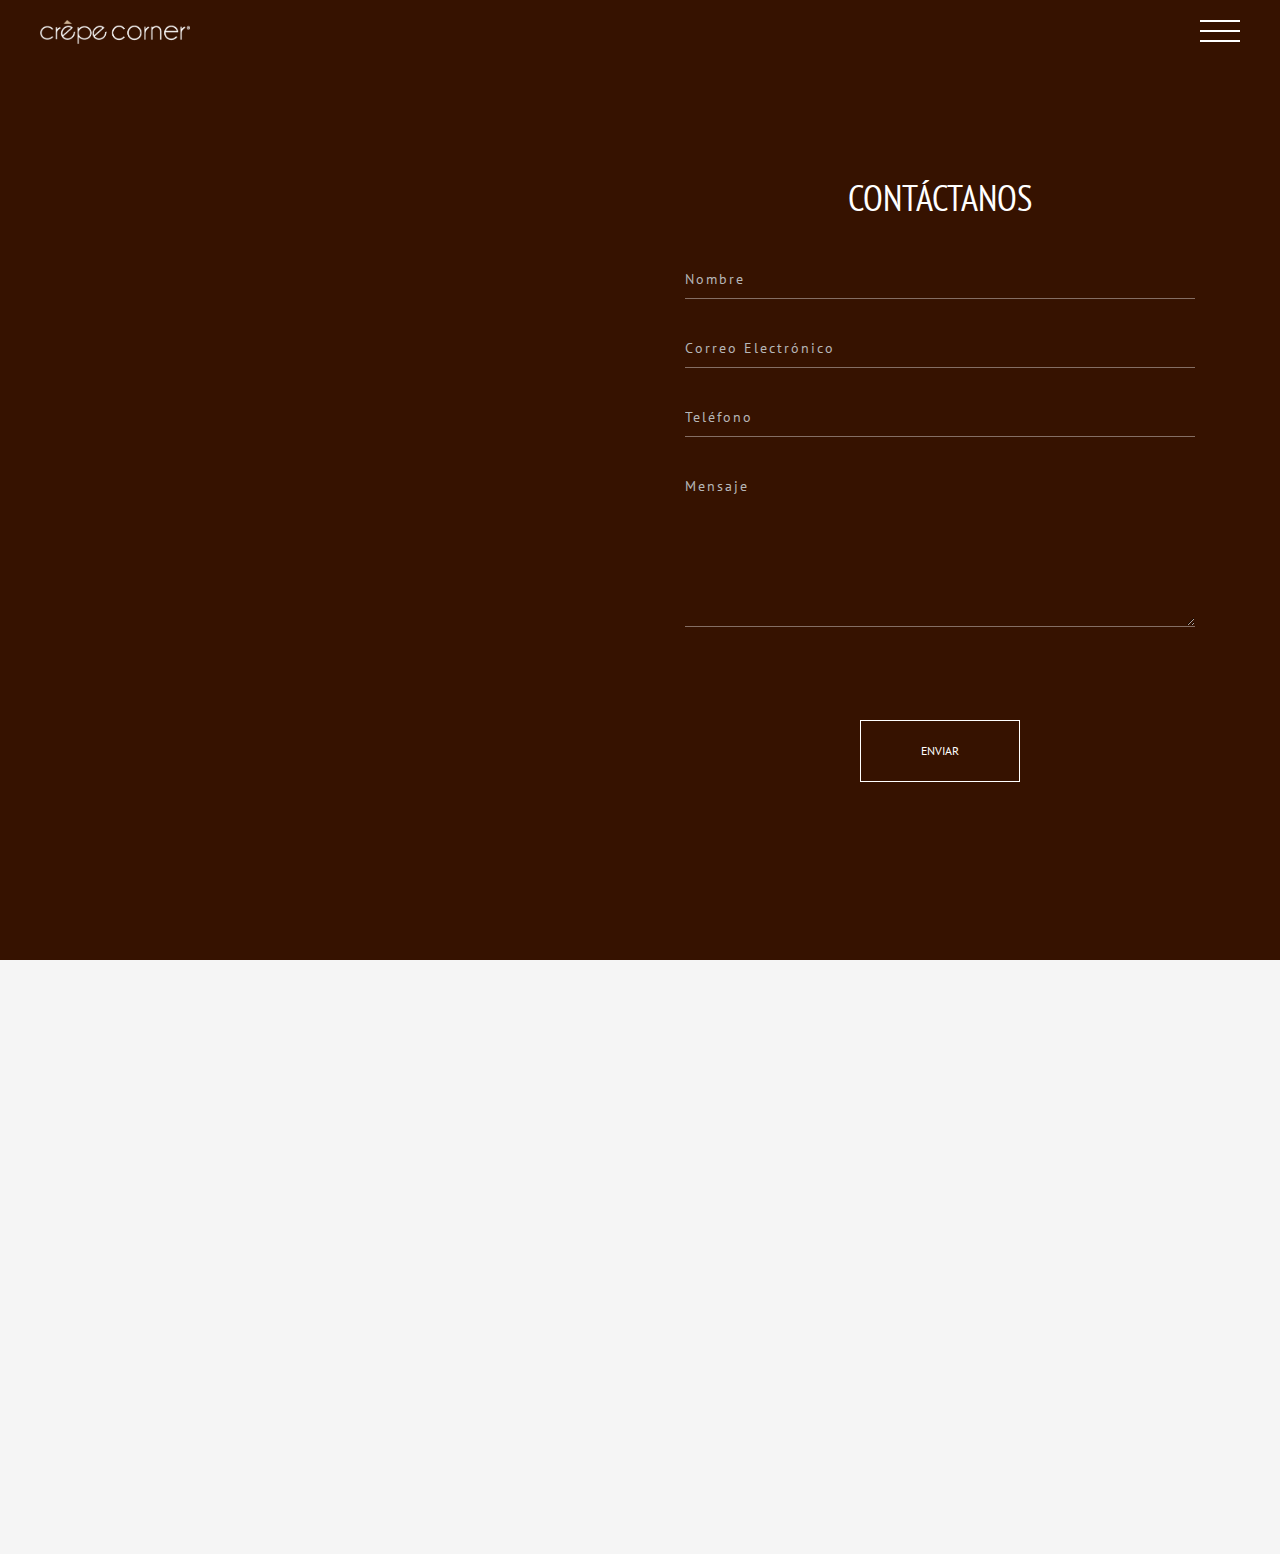
==== commit 0d88069b: "Modified form aspects. Changed layout to full container width" ====
--- a/contacto.html
+++ b/contacto.html
@@ -125,33 +125,33 @@
 								<div class="flex-min-height-inner">
 									<div class="container small top-bottom-padding-30">
 										<h4 class="medium-title text-color-4 text-center">Contáctanos</h4>
-										<form method = "post" action = "">
+										<form method = "post" action = "contact_form.php">
 											<div class="flex-container justify-content-center top-padding-50">
-												<div class="ten-columns">
-													<div class="margin-5-lr">
-														   <input type="text" placeholder="Nombre" name = "contactName" id = "contactName" class="contact-form-control">
-													   </div>
-												</div>
-				
-												<div class="ten-columns">
-													<div class="margin-5-lr">
-														   <input type="email" placeholder="Correo Electrónico" name = "contactEmail" id = "contactEmail" class="contact-form-control">
-													</div>
-												</div>
-				
-												<div class="ten-columns">
-													<div class="margin-5-lr">
-														   <input type="tel" placeholder="Teléfono" name = "contactTel" id = "contactTel" class="contact-form-control">
-													</div>
-												</div>
-				
-												<div class="ten-columns">
-													<div class="margin-5-lr">
-														   <textarea cols="10" placeholder="Mensaje" name = "contactMessage" id = "contactMessage" class="contact-form-control"></textarea>
-													</div>
-												</div>
-				
-												<div class="ten-columns text-center top-padding-90">
+												<div class="twelve-columns">
+													<div class="margin-5-lr">
+														<input type="text" placeholder="Nombre" name = "contactName" id = "contactName" class="contact-form-control">
+													</div>
+												</div>
+				
+												<div class="twelve-columns">
+													<div class="margin-5-lr">
+														<input type="email" placeholder="Correo Electrónico" name = "contactEmail" id = "contactEmail" class="contact-form-control">
+													</div>
+												</div>
+				
+												<div class="twelve-columns">
+													<div class="margin-5-lr">
+														<input type="tel" placeholder="Teléfono" name = "contactTel" id = "contactTel" class="contact-form-control">
+													</div>
+												</div>
+				
+												<div class="twelve-columns">
+													<div class="margin-5-lr">
+														<textarea cols="10" placeholder="Mensaje" name = "contactMessage" id = "contactMessage" class="contact-form-control"></textarea>
+													</div>
+												</div>
+				
+												<div class="twelve-columns text-center top-padding-90">
 													<button class="border-btn-box pointer-large" type = "submit">
 														<span class="border-btn-inner">
 															  <span class="border-btn" data-text="Enviar">Enviar</span>
--- a/assets/css/custom.css
+++ b/assets/css/custom.css
@@ -11,13 +11,14 @@
 .d-inline-block { display: inline-block; }
 
 .justify-content-center { justify-content: center; }
+.justify-content-between { justify-content: space-between; }
 header .midnightInner { overflow: hidden !important; }
 .bg-center-bottom { background-position: center 95%; }
 
 .yellow { transition: all .15s ease-in-out; }
 .yellow:hover { color: #FFC805; }
 
-.dark-bg-1 a:hover { color: #fff !important; }
+.dark-bg-2 a:hover { color: #fff !important; }
 
 .btn-white-border {
 	display: inline-block;
@@ -38,66 +39,33 @@
 .radio input[type="radio"] {
 	opacity: 0;
 	z-index: 1;
-}
-
-.radio i {
-	position: relative;
-	padding-left: 5px;
-	display: initial;
-}
-
-.radio i::before {
-	width: 22px;
-	height: 22px;
-	top: -1px;
-	content: "";
+	display: none;
+}
+.radio > span {
+	background-color: #9F7763;
+	padding: 10px 17.5px;
+	border-radius: 10px;
+	text-align: center;
 	display: inline-block;
-	position: absolute;
-	left: 0;
-	margin-left: -20px;
-	border: 1.5px solid #A7A7A7;
-
-	border-radius: 50%;
-	background-color: transparent;
-	transition: border 0.15s ease-in-out;
-}
-
-.radio i::after {
-	padding-top: 0;
-	top: 2px;
-	width: 18px;
-	height: 18px;
-	margin-left: -20px;
-	display: inline-block;
-	position: absolute;
-	content: " ";
-	left: 3px;
-	border-radius: 50%;
-	background-color: #555555;
-	transform: scale(0, 0);
-	transition: transform 0.1s cubic-bezier(0.8, -0.33, 0.2, 1.33);
-}
-
-.radio input[type="radio"]:checked + i::before { border-color: #BD0047; border-color: #ffffff; }
-.radio input[type="radio"]:checked + i::after { 
-	background-color: #BD0047;
-	background-color: #ffffff;
-	transform: scale(1, 1);
-}
-fieldset {
-	padding-top: 40px;
-	margin-top: 40px;
-	background-color: rgba(0,0,0,.5);
-}
-legend {
-	color: #ffffff;
-	padding: 0 5px;
-	font-size: 18px;
-
-}
+	transition: all .25s ease-in;
+	cursor: pointer;
+	min-width: 16.9px;
+}
+
+.radio > span:hover { 
+	background-color: #5B2509;
+	transform: translateY(-7.5px);
+}
+
+input[type="radio"]:checked + span { background-color: #5B2509; }
+
+input[type="text"].invalidInput,
+input[type="email"].invalidInput { border-bottom: 1px solid rgba(255, 0, 0, .4) !important; }
+
 @media(max-width: 576px){
 	main { margin-bottom: 0 !important; }
 	footer { position: initial !important; }
+	.radio > span:hover { transform: translateY(0); }
 }
 
 /*-------------------------
@@ -235,7 +203,114 @@
 
 .cForm textarea { min-height: 150px; }
 
-/**********File Inputs**********/
+fieldset {
+	padding-top: 40px;
+	margin-top: 40px;
+	background-color: rgba(0,0,0,.5);
+}
+
+legend {
+	color: #ffffff;
+	padding: 0 5px;
+	font-size: 18px;
+}
+
+/*--------- Form Carousel ----------*/
+
+#form-slider, #form-slider *:not(.border-btn) { 
+	color: #ddd; 
+	letter-spacing: 0 !important;
+}
+
+.border-btn { letter-spacing: 0 !important; }
+
+.fSlidesWrapper { padding: 0 2.2rem; }
+.formSlides { display: block !important; }
+.formSlides.hidden { display: none !important; }
+#form-slider button { cursor: pointer; }
+#form-slider #form_pageNav li { list-style: none; }
+
+#formSlide3 .twelve-columns:nth-child(2) {
+	display: flex;
+	flex-wrap: wrap;
+}
+
+#formSlide3 .twelve-columns:nth-child(2) label {
+	box-sizing: border-box;
+	padding: 5px;
+}
+	
+#formSlide3 .twelve-columns:nth-child(2) label > span {
+	display: flex; 
+	justify-content: center;
+	align-items: center;
+	width: 100%;
+	height: 100%;
+	box-sizing: border-box;
+}
+
+.border-btn-box::after,
+.border-btn-inner::before,
+.border-btn-box::before,
+.border-btn-inner::after {
+	background-color: #E00047;
+}
+
+.border-btn::after { color: #E00047; }
+
+#form-slider #form_pageNav { 
+	padding: 0 3rem; 
+	margin: 0;
+	margin-top: 3rem;
+	margin-bottom: 3rem;
+}
+
+#form_pageNav i { 
+	font-size: 25px; 
+	transition: all .2s ease-in-out;
+}
+
+#form_pageNav button {
+	border: none;
+	color: #D8B5A4;
+	background-color: transparent;
+	cursor: pointer;
+}
+
+#paginatePrev.disabledNav,
+#paginatePrev.disabledNav i,
+#paginateNext.disabledNav,
+#paginateNext.disabledNav i { 
+	color: rgba(221, 221, 221, .25); 
+	cursor: default;
+}
+
+#form_pageNav #paginatePrev:not(.disabledNav):hover i { transform: translateX(-7px); }
+#form_pageNav #paginateNext:not(.disabledNav):hover i { transform: translateX(7px); }
+
+@media(min-width: 451px){
+	#formSlide3 .twelve-columns:nth-child(2) label {
+		flex-basis: 50%;
+		margin: 0 !important;
+	}
+}
+
+@media (max-width: 999px) {
+	.form-background { background-image: none !important; }
+	.form-background + div > .bg-overlay { margin: 0 !important; }
+}
+
+@media (max-width: 450px) {
+	.formQuestion {
+		display: block;
+		margin: 10px 0 !important;
+	}
+
+	.radio span { display: block; }
+}
+
+/*--------- File Inputs ---------*/
+
 .inputfile {
     width: 0.1px;
     height: 0.1px;
@@ -418,9 +493,7 @@
 
 /* style 7 */
 
-.inputfile-7 + label {
-    color: #ec9b1b;
-}
+.inputfile-7 + label { color: #ec9b1b; }
 
 .inputfile-7 + label {
     border: 1px solid #ec9b1b;
@@ -463,8 +536,5 @@
 }
 
 @media screen and (max-width: 50em) {
-	.inputfile-7 + label strong {
-		display: block;
-	}
-}
-/**********End File Inputs**********/+	.inputfile-7 + label strong { display: block; }
+}--- a/assets/css/format.css
+++ b/assets/css/format.css
@@ -6,6 +6,8 @@
 .m-0 { margin: 0; }
 
 .margin-20 { margin: 20px; }
+.margin-10 { margin: 10px; }
+.margin-5 { margin: 5px; }
 
 .margin-40-top { margin-top: 40px; }
 .margin-30-top { margin-top: 30px; }
@@ -13,9 +15,17 @@
 .margin-5-top { margin-top: 5px; }
 .margin-0-top { margin-top: 0; }
 
+.margin-40-tb { 
+	margin-top: 40px;
+	margin-bottom: 40px;
+}
 .margin-20-tb { 
 	margin-top: 20px;
 	margin-bottom: 20px;
+}
+.margin-10-tb { 
+	margin-top: 10px;
+	margin-bottom: 10px;
 }
 
 .margin-1em-tb { 
@@ -24,15 +34,22 @@
 }
 
 
+.margin-40-bot { margin-bottom: 40px; }
+.margin-20-bot { margin-bottom: 20px; }
+.margin-15-bot { margin-bottom: 15px; }
 .margin-5-bot { margin-bottom: 5px; }
-.margin-15-bot { margin-bottom: 15px; }
-.margin-20-bot { margin-bottom: 20px; }
 
-
+.margin-10-lr { 
+	margin-left: 10px;
+	margin-right: 10px;
+}
 .margin-5-lr { 
 	margin-left: 5px;
 	margin-right: 5px;
 }
+
+.margin-40-left { margin-left: 40px; }
+
 
 .padding-40 { padding: 40px; }
 .padding-20 { padding: 20px; }
@@ -49,6 +66,7 @@
 }
 
 @media(min-width: 1024px){
+	.lg-margin-40-left { margin-left: 40px !important; }
 	.lg-padding-60 { padding: 60px; }
 	.lg-padding-120-tb {
 		padding-top: 120px;
@@ -71,6 +89,8 @@
 
 @media(max-width: 576px){
 	.sm-text-center { text-align: center; }
+
+	.sm-margin-auto { margin: auto; }
 
 	.sm-padding-60-top { padding-top: 60px; }
 
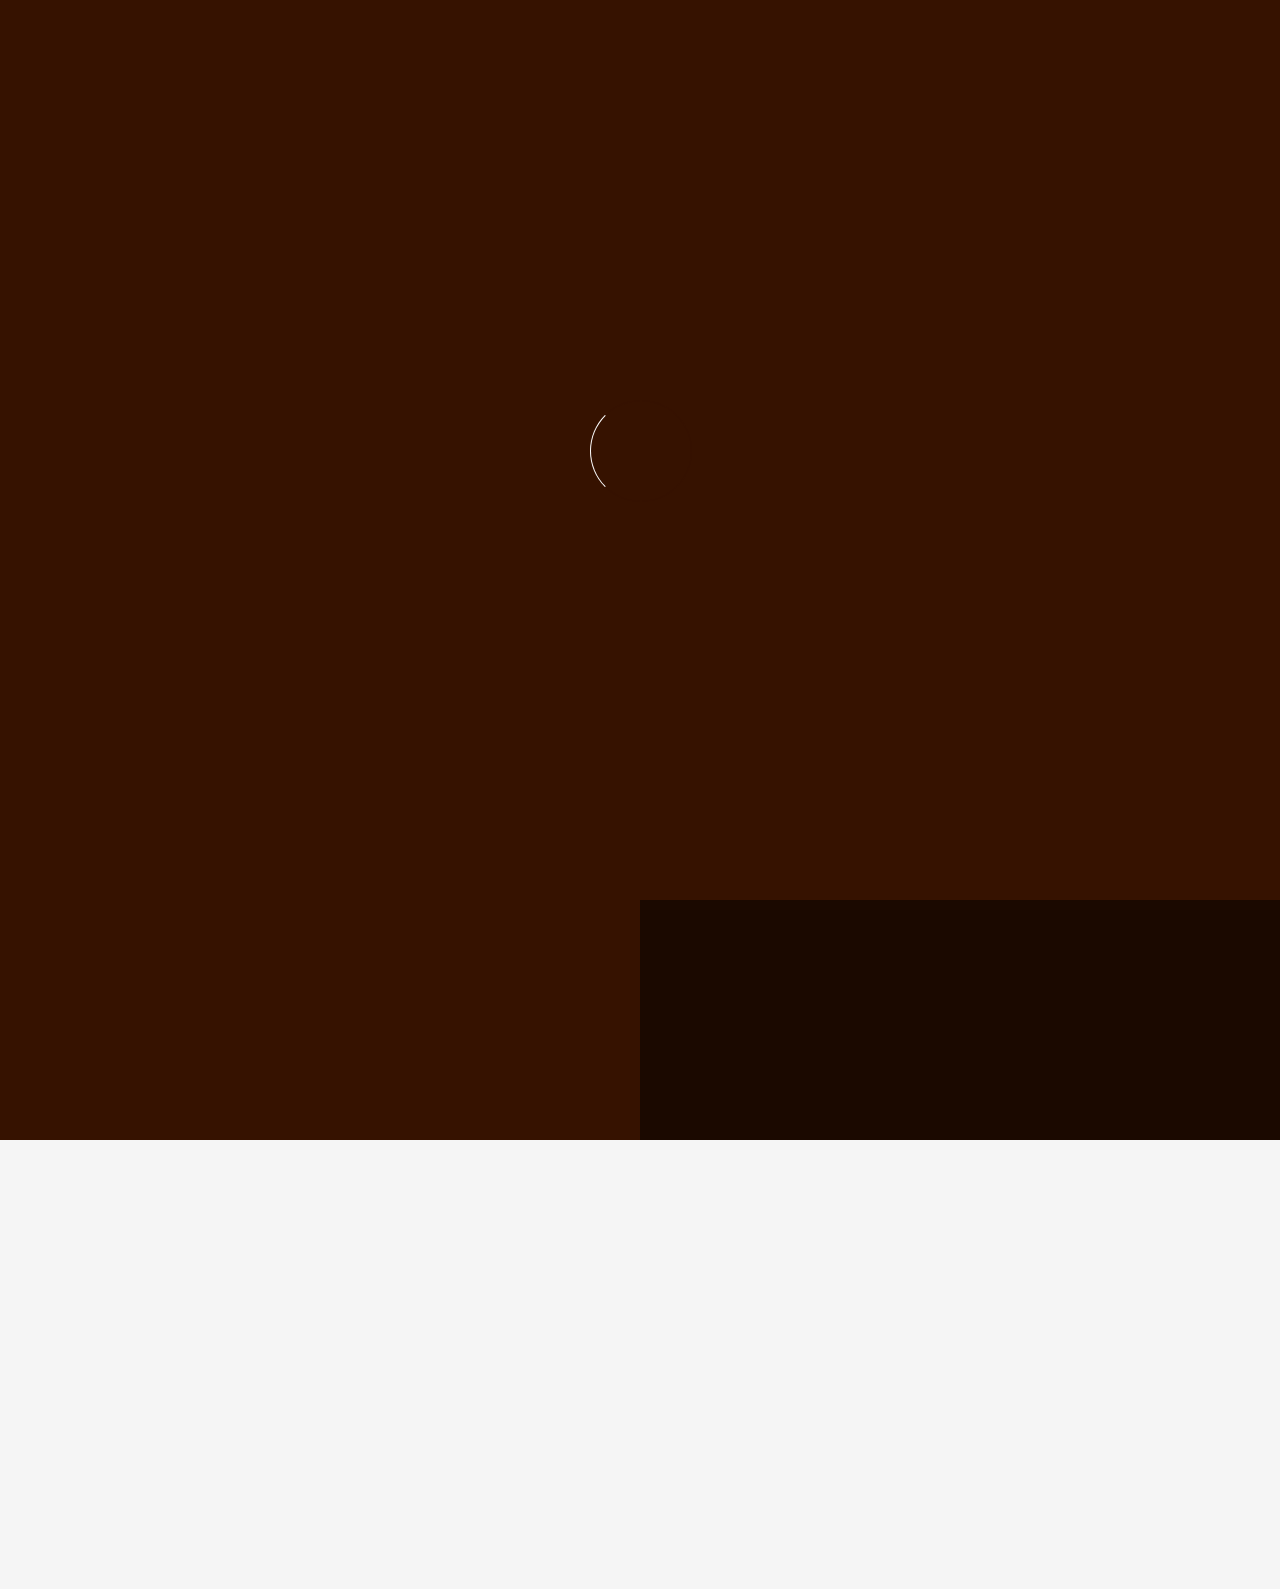
==== commit baea3c6e: "Changed global styling: Reduced text colors to 4 (main pallette). Unified text sizes. Swapped produc" ====
--- a/contacto.html
+++ b/contacto.html
@@ -28,12 +28,11 @@
 			<span class="to-top-arrow"></span>		    
 		</a>
 	    
-	    <header class="fixed-header">
+	    <header class="fixed-header default">
 			<div class="header-flex-box">
 				<a href="index.html" class="logo pointer-large animsition-link">
 					<div class="logo-img-box">
-				        <img class="logo-white" src="assets/images/logo/logo-crepe_corner-white.png" alt="logo">
-				        <img class="logo-black" src="assets/images/logo/logo-crepe_corner-color.png" alt="logo">
+				        <img class="logo-white" src="assets/images/logo/logo_white-complete.png" alt="logo">
 			        </div>
 		        </a>
 		        	
@@ -70,10 +69,10 @@
 					<div class="nav-bg" style="background-image: url(assets/images/backgrounds/nosotros-background.jpg);"></div>
 				</li>
 				<li class="nav-box nav-bg-change">
-					<a href="productos.html" class="animsition-link pointer-large nav-link">
-						<span class="nav-btn reset-line-height" data-text="Productos">Productos</span>
-					</a>
-					<div class="nav-bg" style="background-image: url(assets/images/backgrounds/productos-background.jpg);"></div>
+					<a href="ingredientes.html" class="animsition-link pointer-large nav-link">
+						<span class="nav-btn reset-line-height" data-text="Ingredientes">Ingredientes</span>
+					</a>
+					<div class="nav-bg" style="background-image: url(assets/images/backgrounds/ingredientes-background.jpg);"></div>
 				</li>
 				<li class="nav-box nav-bg-change">
 					<a href="menu.html" class="animsition-link pointer-large nav-link">
@@ -115,16 +114,17 @@
 		</nav>
 	    
 		<main class="animsition-overlay" data-animsition-overlay="true">
-			<section id="up" class="page-head flex-min-height-box dark-bg-2">
-				<div class="page-head-bg overlay-loading2" style="background-image: url(assets/images/contacto/contacto-main.jpg);"></div>
+			<section class="page-head flex-min-height-box dark-bg-1">
+				<div class="page-head-bg overlay-loading2 form-background" style="background-image: url(assets/images/contacto/contacto-main.jpg);"></div>
 				
 	  			<div class="flex-min-height-inner">
-		  			<div class="container top-bottom-padding-30 flex-container response-999">
+					<div class="bg-overlay six-columnx six-offset"></div>
+		  			<div class="container top-bottom-padding-120 flex-container response-999">
 			  			<div class="six-columns six-offset">
 							<section class="contact-form-box flex-min-height-box cForm" id = "down">
 								<div class="flex-min-height-inner">
 									<div class="container small top-bottom-padding-30">
-										<h4 class="medium-title text-color-4 text-center">Contáctanos</h4>
+										<h4 class="medium-title text-white text-center">Contáctanos</h4>
 										<form method = "post" action = "contact_form.php">
 											<div class="flex-container justify-content-center top-padding-50">
 												<div class="twelve-columns">
@@ -173,60 +173,51 @@
 			<div class="flex-container container top-bottom-padding-90">
 				<div class="two-columns bottom-padding-60">
 					<div class="content-right-margin-10 footer-center-mobile">
-						<img class="footer-logo" src="assets/images/logo/logo-crepe_corner-white.png" alt="logo">
+						<img class="footer-logo" src="assets/images/logo/logo_white-complete.png" alt="logo">
 					</div>
 				</div>
 
 				<div class="three-columns bottom-padding-60">
 					<div class="content-left-right-margin-10">
-						<ul class="footer-menu text-color-4">
-							<li><a class="pointer-large animsition-link small-titlept-sans hover-color" href="index.html">Inicio</a></li>
-							<li><a class="pointer-large animsition-link small-titlept-sans hover-color" href="nosotros.html">Nosotros</a></li>
-							<li><a class="pointer-large animsition-link small-titlept-sans hover-color" href="productos.html">Productos</a></li>
-							<li><a class="pointer-large animsition-link small-titlept-sans hover-color" href="menu.html">Menú</a></li>
-							<li><a class="pointer-large animsition-link small-titlept-sans hover-color" href="empaques.html">Empaques</a></li>
-							<li><a class="pointer-large animsition-link small-titlept-sans hover-color" href="sucursales.html">Sucursales</a></li>
-							<li><a class="pointer-large animsition-link small-titlept-sans hover-color" href="franquicias.html">Franquicias</a></li>
-							<li><a class="pointer-large animsition-link small-titlept-sans hover-color active" href="contacto.html">Contacto</a></li>
-							<li><a class="pointer-large animsition-link small-titlept-sans hover-color" href="empleos.html">Empleos</a></li>
+						<ul class="footer-menu text-white">
+							<li><a class="pointer-large animsition-link text-uppercase small-title-style hover-color active" href="index.html">Inicio</a></li>
+							<li><a class="pointer-large animsition-link text-uppercase small-title-style hover-color" href="nosotros.html">Nosotros</a></li>
+							<li><a class="pointer-large animsition-link text-uppercase small-title-style hover-color" href="ingredientes.html">Ingredientes</a></li>
+							<li><a class="pointer-large animsition-link text-uppercase small-title-style hover-color" href="menu.html">Menú</a></li>
+							<li><a class="pointer-large animsition-link text-uppercase small-title-style hover-color" href="empaques.html">Empaques</a></li>
+							<li><a class="pointer-large animsition-link text-uppercase small-title-style hover-color" href="sucursales.html">Sucursales</a></li>
+							<li><a class="pointer-large animsition-link text-uppercase small-title-style hover-color" href="franquicias.html">Franquicias</a></li>
+							<li><a class="pointer-large animsition-link text-uppercase small-title-style hover-color" href="contacto.html">Contacto</a></li>
+							<li><a class="pointer-large animsition-link text-uppercase small-title-style hover-color" href="empleos.html">Empleos</a></li>
 						</ul>
 					</div>
 				</div>
 
 				<div class="four-columns bottom-padding-60">
 					<div class="content-left-right-margin-10 footer-center-mobile">
-						<ul class="footer-information text-color-4">
-							<li><i class="far fa-envelope"></i><a href="#" class="xsmall-titlept-sans">contact@crepecorners.com</a></li>
-							<li><i class="fas fa-mobile-alt"></i><a href="#" class="xsmall-titlept-sans">+52 (55) 5908 0285</a></li>
-							<li><i class="fas fa-map-marker-alt"></i><a href="#" class="xsmall-titlept-sans text-height-17">Insurgentes Sur 1409 Int. 11<br><span>Col. Insurgentes</span><br><span>Mixcoac</span><br><span>C.P. 3920, CdMx</span></a></li>
+						<ul class="footer-information text-white">
+							<li><i class="far fa-envelope"></i><a href="#" class="pointer-large animsition-link text-uppercase small-title-style hover-color">contact@crepecorners.com</a></li>
+							<li><i class="fas fa-mobile-alt"></i><a href="#" class="pointer-large animsition-link text-uppercase small-title-style hover-color">+52 (55) 5908 0285</a></li>
+							<li><i class="fas fa-map-marker-alt"></i><a href="#" class="pointer-large animsition-link text-uppercase small-title-style hover-color">Insurgentes Sur 1409 Int. 11<br><span>Col. Insurgentes</span><br><span>Mixcoac</span><br><span>C.P. 3920, CdMx</span></a></li>
 						</ul>
 					</div>
 				</div>
 
 				<div class="three-columns bottom-padding-60">
 					<div class="content-left-margin-10">
-						<ul class="footer-social">
+						<ul class="footer-menu text-white">
 							<li>
-								<div class="flip-btn-box">
-									<a href="https://www.instagram.com/crepecorners/" class="flip-btn pointer-small" data-text="Instagram">Instagram</a>
-								</div>
+								<a href="https://www.instagram.com/crepecorners/" class="pointer-large animsition-link text-uppercase small-title-style hover-color">Instagram</a>
 							</li>
 							<li>
-								<div class="flip-btn-box">
-									<a href="https://www.facebook.com/crepecorners/" class="flip-btn pointer-small" data-text="Facebook">Facebook</a>
-								</div>
-							</li>
-							<li>
-								<div class="flip-btn-box">
-									<a href="#" class="flip-btn pointer-small" data-text="Twitter">Twitter</a>
-								</div>
+								<a href="https://www.facebook.com/crepecorners/" class="pointer-large animsition-link text-uppercase small-title-style hover-color">Facebook</a>
 							</li>
 						</ul>
 					</div>
 				</div>
 
 				<div class="twelve-columns">
-					<p class="p-letter-style text-color-4 footer-copyright">&copy; Copyright 2020 Crêpe Corner. Desarrollado por <a href="https://www.yellowpath.mx" target = "_blank" class="yellow">Yellowpath Digital Branding</a></p>
+					<p class="text-uppercase small-title-style text-white footer-copyright">&copy; Copyright 2020 Crêpe Corner. Desarrollado por <a href="https://www.yellowpath.mx" target = "_blank" class="yellow">Yellowpath Digital Branding</a></p>
 				</div>
 			</div>
 		</footer>
--- a/assets/css/style.css
+++ b/assets/css/style.css
@@ -12,7 +12,7 @@
   4. Header
     4.1. Header logo
     4.2. Header menu-open
-    4.3. MidnightHeader
+    4.3. fixed-header
     4.4. Headroom
   5. Navigation
     5.1. Navigation logo
@@ -1646,7 +1646,7 @@
 	position: fixed;
 	top: 0;
 	z-index: 99;
-	background: #591E00;
+	background: #361200;
     -webkit-transition: 1s cubic-bezier(.86, 0, .07, 1); 
     	-o-transition: 1s cubic-bezier(.86, 0, .07, 1); 
 			transition: 1s cubic-bezier(.86, 0, .07, 1);
@@ -1689,7 +1689,7 @@
 	content: '';
 	width: 100%;
 	height: 100%;
-	border: 1px solid #591E00;
+	border: 1px solid #361200;
 	border-left-color: white;
 	-webkit-animation: 1.2s loading-anim cubic-bezier(.77, 0, .175, 1) infinite both;
   	    animation: 1.2s loading-anim cubic-bezier(.77, 0, .175, 1) infinite both;
@@ -1771,6 +1771,8 @@
 	z-index: 10;
 	width: 100%;
 	height: auto;
+	background-color: #361200;
+    padding-bottom: 20px;
 }
 
 .header-flex-box {
@@ -1781,6 +1783,10 @@
 	-webkit-box-pack: justify;
 	    -ms-flex-pack: justify;
 	        justify-content: space-between;
+}
+
+@media(max-width: 768px){
+	.fixed-header { padding-top: 10px; }
 }
 
 /* 4.1. Header logo */
@@ -1918,7 +1924,7 @@
 	        transform: translateY(10px);
 }
 
-/* 4.3. MidnightHeader */
+/* 4.3. fixed-header */
 .logo-black {
 	position: absolute;
 	top: 0;
@@ -1926,26 +1932,14 @@
 	z-index: 2;
 }
 
-.midnightHeader.default .logo-black,
-.midnightHeader.black .logo-white {
- 	opacity: 0;
-}
-
-.midnightHeader.black .logo-black,
-.midnightHeader.default .logo-white {
+.fixed-header.default .logo-white {
   	opacity: 1;
 }
 
-.midnightHeader.default .menu-open:before,
-.midnightHeader.default .hamburger:before, 
-.midnightHeader.default .hamburger:after {
+.fixed-header.default .menu-open:before,
+.fixed-header.default .hamburger:before, 
+.fixed-header.default .hamburger:after {
 	background: white;
-}
-
-.midnightHeader.black .menu-open:before,
-.midnightHeader.black .hamburger:before, 
-.midnightHeader.black .hamburger:after {
-	background: black;
 }
 
 /* 4.4. Headroom */
@@ -2031,7 +2025,7 @@
 /* 5.1. Navigation logo */
 .nav-logo {
 	position: absolute;
-	width: 100px;
+	width: 130px;
 	top: 20px;
 	left: calc(50% + 40px);
 	overflow: hidden;
@@ -2160,7 +2154,7 @@
 	height: 100%;
 	margin-left: calc(50% - 2px);
 	position: relative;
-	border-left: 2px solid #591E00;
+	border-left: 2px solid #361200;
 }
 
 .nav-box {
@@ -2480,7 +2474,7 @@
 	width: 0%;
 	white-space: nowrap;
 	overflow: hidden;
-	background: #591E00;
+	background: #361200;
 }
 
 .nav-btn.active:before {
@@ -2527,8 +2521,8 @@
 	position: absolute;
 	top: 0;
 	left: 0;
-	/*background: #591E00;*/
-	background: #591e00;
+	/*background: #361200;*/
+	background: #361200;
 	-webkit-transition: .7s cubic-bezier(.86, 0, .07, 1);
 		-o-transition: .7s cubic-bezier(.86, 0, .07, 1);
 			transition: .7s cubic-bezier(.86, 0, .07, 1);
@@ -3021,7 +3015,7 @@
 		margin-left: 0;
 		margin-bottom: calc(50% - 2px);
 		border-left: none;
-		border-bottom: 2px solid #591E00;
+		border-bottom: 2px solid #361200;
 	}
 	
 	.nav-bg {
@@ -3117,7 +3111,7 @@
 }
 
 .dark-bg-1 {
-	background: #591e00;
+	background: #361200;
 }
 
 .dark-bg-2 {
@@ -3132,36 +3126,20 @@
 }
 
 /* 6.2. Text colors */
-.text-color-0 {
-	color: black;
-}
-
-.text-color-1 {
+.text-dark-brown {
 	color: #361200;
 }
 
-.text-color-2 {
+.text-light-brown{
+	color: #D8B5A4;
+}
+
+.text-gray {
 	color: #888888;
 }
 
-.text-color-3 {
-	color: #b6b7b8;
-}
-
-.text-color-4 {
-	color: white;
-}
-
-.text-color-5 {
-	color: #bcbdbd;
-}
-
-.text-color-6 {
-	color: #dae9f4;
-}
-
-.red-color {
-	color: #D8B5A4;
+.text-white {
+	color:  white;
 }
 
 /*--------------------------------------------------------------
@@ -3321,7 +3299,7 @@
 	letter-spacing: 2px;
 	font-family: 'PT Sans Narrow', sans-serif;
 	line-height: 1;
-	font-size: 48px;
+	font-size: 46px;
 }
 
 .small-title {
@@ -3375,7 +3353,7 @@
 .large-title-bold {
 	text-transform: uppercase;
 	font-size: 60px;
-	line-height: 1.3;
+	line-height: 1;
 	font-weight: 700;
 	/*letter-spacing: -2px;*/
 	font-family: 'PT Sans Narrow', sans-serif;
@@ -3418,7 +3396,7 @@
 .p-style-medium {
 	font-size: 16px;
 	line-height: 1.8;
-	font-weight: 600;
+	font-weight: 400;
 	letter-spacing: 0px;
 	font-family: 'PT Sans', sans-serif;
 }
@@ -3460,7 +3438,7 @@
 @media only screen and (max-width: 1199px) {
 	
 	.title-style {
-		font-size: 28px;
+		font-size: 26px;
 	}
 	
 	.medium-title {
@@ -3485,7 +3463,7 @@
 @media only screen and (max-width: 999px) {
 	
 	.title-style {
-		font-size: 26px; 
+		font-size: 24px; 
 	}
 	
 	.medium-title {
@@ -3518,7 +3496,7 @@
 @media only screen and (max-width: 767px) {
 	
 	.title-style {
-		font-size: 25px;
+		font-size: 22px;
 	}
 	
 	.small-titlept-sans {
@@ -3567,7 +3545,7 @@
 @media only screen and (max-width: 549px) {
 	
 	.title-style {
-		font-size: 23px;
+		font-size: 20px;
 	}
 	
 	.small-titlept-sans {
@@ -3584,7 +3562,7 @@
 
    	.large-title,
    	.large-title-bold {
-		font-size: 35px;
+		font-size: 32px;
 	}
 	
 	.xlarge-title {
@@ -3653,7 +3631,7 @@
 	left: 0;
 	width: 100%;
 	height: 100%;
-	background: #591e00;
+	background: #361200;
 	-webkit-transform: translateY(0);
 	    -ms-transform: translateY(0);
 	        transform: translateY(0);
@@ -4039,8 +4017,8 @@
 }
 
 .arrow-btn {
-	padding: 25px 60px 25px 40px;
-	background: #591e00;
+	padding: 20px 50px 20px 30px;
+	background: #361200;
 	color: white;
 	-webkit-transition: .5s cubic-bezier(.86, 0, .07, 1);
 		-o-transition: .5s cubic-bezier(.86, 0, .07, 1);
@@ -4048,7 +4026,7 @@
 	display: inline-block;
 	text-transform: uppercase;
 	font-family: 'PT Sans', sans-serif;
-	font-size: 12px;
+	font-size: 14px;
 	line-height: 1;
 	font-weight: 500;
 	letter-spacing: 3px;
@@ -4520,29 +4498,29 @@
 }
 
 .overlay-light-bg-2:before {
-	background: #f0f0f0 !important;
+	background: #D8B5A4 !important;
 }
 
 .overlay-dark-bg-1:before {
-	background: #591E00 !important;
+	background: #361200 !important;
 }
 
 .overlay-dark-bg-2:before {
-	background: #591e00 !important;
+	background: #361200 !important;
 }
 
 .overlay-red-bg:before {
 	background: #BD0047 !important;
 }
 
-.red-color.overlay-anim-box2:before,
-.red-color.overlay-anim-box:before,
-.red-color.overlay-loading:before,
-.red-color.overlay-loading2:before,
-.red-color .overlay-anim-box2:before,
-.red-color .overlay-anim-box:before,
-.red-color .overlay-loading:before,
-.red-color .overlay-loading2:before {
+.text-light-brown.overlay-anim-box2:before,
+.text-light-brown.overlay-anim-box:before,
+.text-light-brown.overlay-loading:before,
+.text-light-brown.overlay-loading2:before,
+.text-light-brown .overlay-anim-box2:before,
+.text-light-brown .overlay-anim-box:before,
+.text-light-brown .overlay-loading:before,
+.text-light-brown .overlay-loading2:before {
 	background: #D8B5A4 !important;
 }
 
@@ -4692,7 +4670,7 @@
 }
 
 .dark-bg-1 .overlay-loading2:before {
-	background: #591E00;
+	background: #361200;
 }
 
 .dark-bg-2 .overlay-loading2:before {
@@ -4700,6 +4678,52 @@
 }
 
 .red-bg .overlay-loading2:before {
+	background: #BD0047;
+}
+
+/* 9.1.2.1 Loading overlay animation #2.1 */
+.overlay-loading2-1 {
+	display: inline-block;
+	overflow: hidden;
+	position: relative;
+}
+
+.overlay-loading2-1:before {
+	content: '';
+	background: #f5f5f5;
+	position: absolute;
+	top: 0;
+	left: 0;
+	right: 0;
+	bottom: 0;
+	-webkit-transition: 1s cubic-bezier(.86, 0, .07, 1);
+		-o-transition: 1s cubic-bezier(.86, 0, .07, 1);
+			transition: 1s cubic-bezier(.86, 0, .07, 1);
+	z-index: 3;
+	-webkit-transform: translateX(0);
+	    -ms-transform: translateX(0);
+	        transform: translateX(0);
+}
+
+.swiper-slide-active .overlay-loading2-1:before {
+	-webkit-transform: translateX(100%);
+	    -ms-transform: translateX(100%);
+	        transform: translateX(100%);
+}
+
+.light-bg-2 .overlay-loading2-1:before {
+	background: #f0f0f0;
+}
+
+.dark-bg-1 .overlay-loading2-1:before {
+	background: #361200;
+}
+
+.dark-bg-2 .overlay-loading2-1:before {
+	background: #361200;
+}
+
+.red-bg .overlay-loading2-1:before {
 	background: #BD0047;
 }
 
@@ -4775,7 +4799,7 @@
 }
 
 .dark-bg-1 .load-title-fill:after {
-	background: #591E00;
+	background: #361200;
 }
 
 .dark-bg-2 .load-title-fill:after {
@@ -5004,7 +5028,7 @@
 }
 
 .dark-bg-1 .overlay-anim-box2:before {
-	background: #591E00;
+	background: #361200;
 }
 
 .dark-bg-2 .overlay-anim-box2:before {
@@ -5093,7 +5117,7 @@
 }
 
 .dark-bg-1 .title-fill:after {
-	background: #591E00;
+	background: #361200;
 }
 
 .dark-bg-2 .title-fill:after {
@@ -5262,7 +5286,7 @@
 }
 
 .dark-bg-1 .hover-fill-effect:before {
-	background: #591E00;
+	background: #361200;
 }
 
 .dark-bg-2 .hover-fill-effect:before {
@@ -5351,14 +5375,14 @@
 	content: '';
 	width: 100%;
 	height: 10px;
-	background: #591E00;
+	background: #361200;
 	position: absolute;
 	top: -8px;
 	left: 0;
 }
 
 .footer-logo {
-	width: 100px;
+	width: 200px;
 	height: 100%;
 }
 
@@ -5825,7 +5849,7 @@
   	width: 100%;
   	overflow: hidden;
   	position: relative;
-  	background: #591E00;
+  	background: #361200;
 }
 
 .home-slider .swiper-wrapper {
@@ -5951,11 +5975,14 @@
 	        transition-delay: 2s !important;
 }
 .main-logo {
-	width: 200px;
+	width: 120px;
 	margin-bottom: 20px;
 }
-.main-logo.pl-40{
-	padding-left: 40px;
+
+@media (min-width: 1000px){
+	.main-logo.pl-40{
+		padding-left: 40px;
+	}
 }
 
 @media only screen and (max-width: 999px) {
@@ -6034,7 +6061,7 @@
 }
 
 .dark-bg-1 .slider-title-fill:after {
-	background: #591E00;
+	background: #361200;
 }
 
 .dark-bg-2 .slider-title-fill:after {
@@ -6240,7 +6267,7 @@
 	        transition-delay: 1s;
 }
 
-.red-color.slider-overlay2:before {
+.text-light-brown.slider-overlay2:before {
 	background: #D8B5A4;
 }
 
@@ -7476,11 +7503,12 @@
 }
 
 .services-content li {
-	margin-bottom: 10px;
+	margin-bottom: 5px;
 }
 
 .services-content li p {
 	margin-top: 0;
+	line-height: 1.15;
 }
 
 .services-content li:last-child {
@@ -8723,7 +8751,7 @@
 .work_item {
 	margin: 20px 10px 0 10px;
 	position: relative;
-	background: #591E00;
+	background: #361200;
 }
 
 .works-content {
@@ -8831,7 +8859,7 @@
 	        transition-delay: 0s; 
 }
 
-.red-color.work-title-overlay:before {
+.text-light-brown.work-title-overlay:before {
 	background: #BD0047;
 }
 
--- a/assets/css/custom.css
+++ b/assets/css/custom.css
@@ -12,7 +12,6 @@
 
 .justify-content-center { justify-content: center; }
 .justify-content-between { justify-content: space-between; }
-header .midnightInner { overflow: hidden !important; }
 .bg-center-bottom { background-position: center 95%; }
 
 .yellow { transition: all .15s ease-in-out; }
@@ -67,6 +66,12 @@
 	footer { position: initial !important; }
 	.radio > span:hover { transform: translateY(0); }
 }
+
+/*-------------------------
+		  Index
+-------------------------*/
+
+.home-slider .flex-container.response-999 { margin-top: -50px; }
 
 /*-------------------------
 		  Menú
@@ -168,16 +173,10 @@
 
 /*--------- CTA ---------*/
 
-#franqCTA,
-#franqCTA .title-fill:after { background-color: #D8B5A4; }
-
 #franqCTA { border-radius:5px; }
 #franqCTA .title-fill:after { color: #fff; }
 
 #franqCTA h3 {
-	font-size: 22px;
-	line-height: 26px;
-	font-weight: 700;
 	color: #fff;
 	margin-bottom:20px;
 }
@@ -186,6 +185,8 @@
 	font-size: 18px;
 	line-height: 22px;
 }
+
+#ambientacion_franq .list-dots p { margin: 0 !important; }
 
 /*--------- Form ---------*/
 
@@ -253,10 +254,10 @@
 .border-btn-inner::before,
 .border-btn-box::before,
 .border-btn-inner::after {
-	background-color: #E00047;
-}
-
-.border-btn::after { color: #E00047; }
+	background-color: #D8B5A4;
+}
+
+.border-btn::after { color: #D8B5A4; }
 
 #form-slider #form_pageNav { 
 	padding: 0 3rem; 
